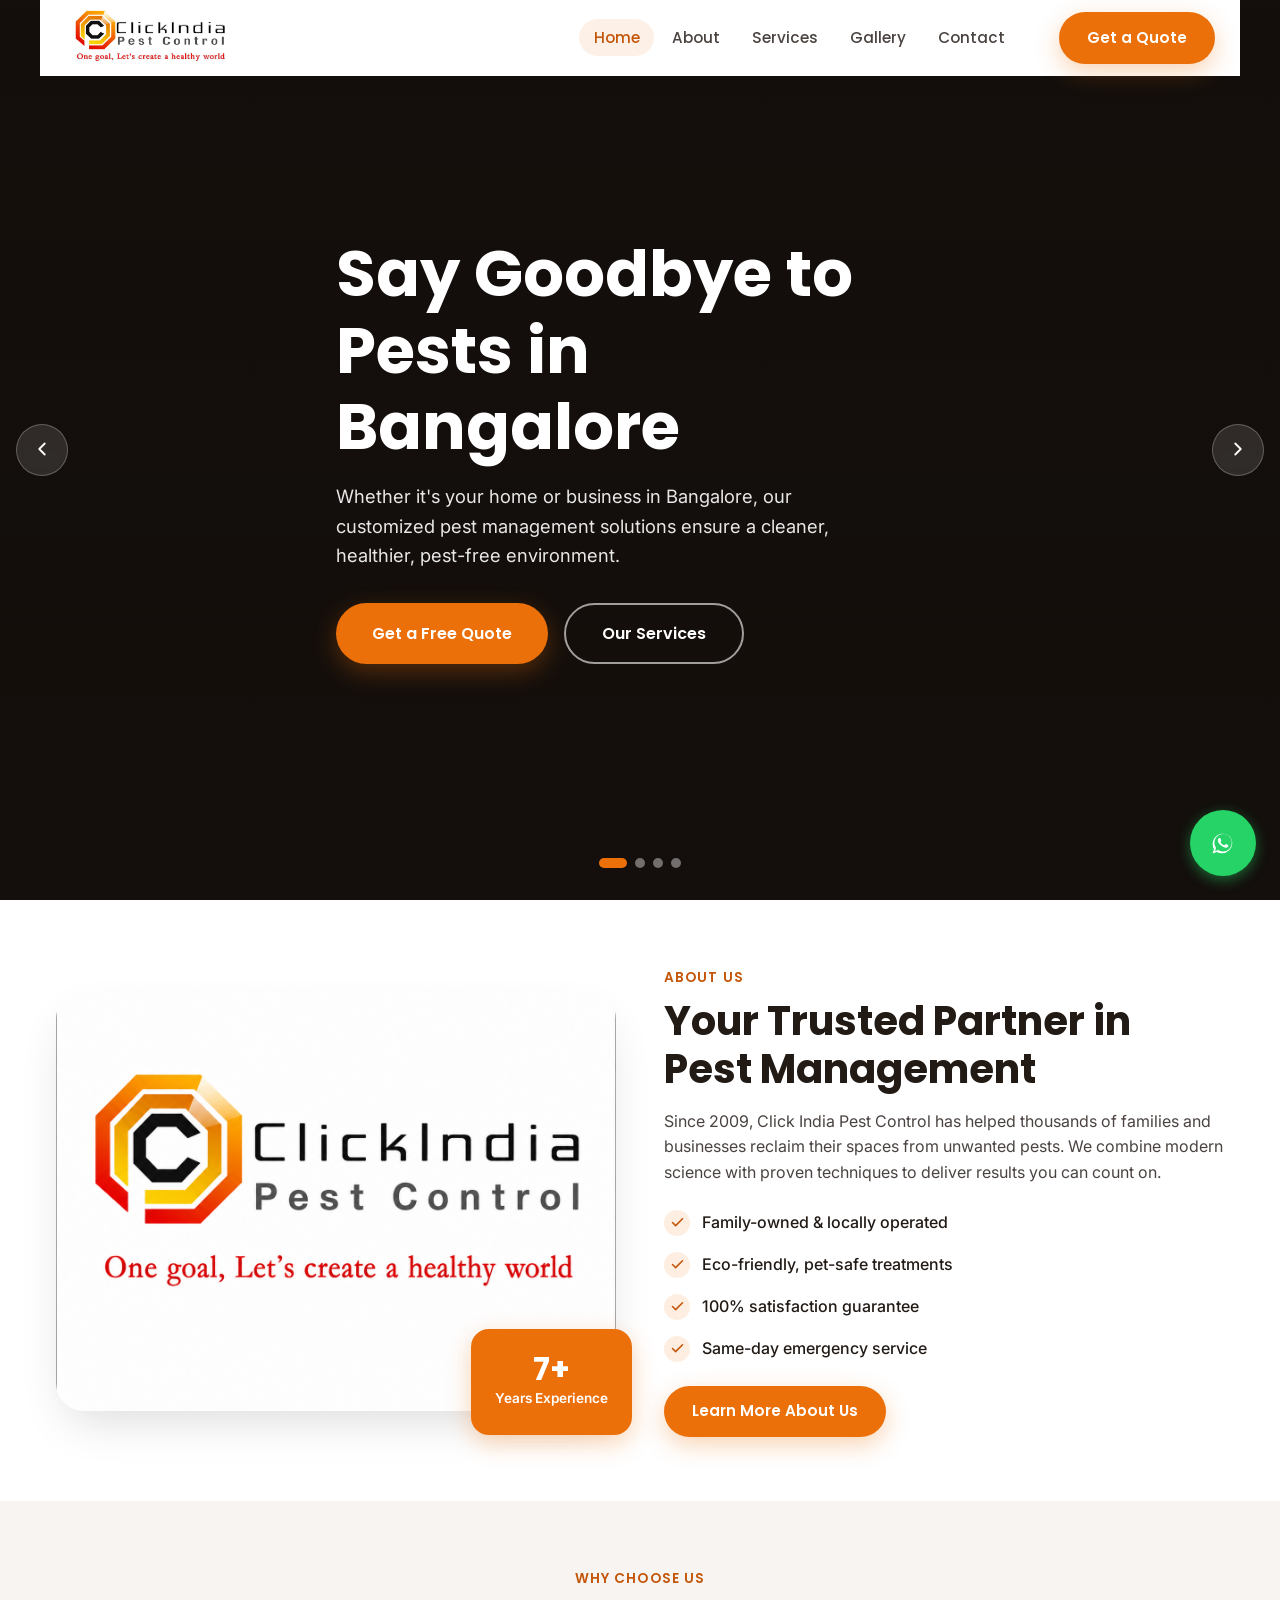
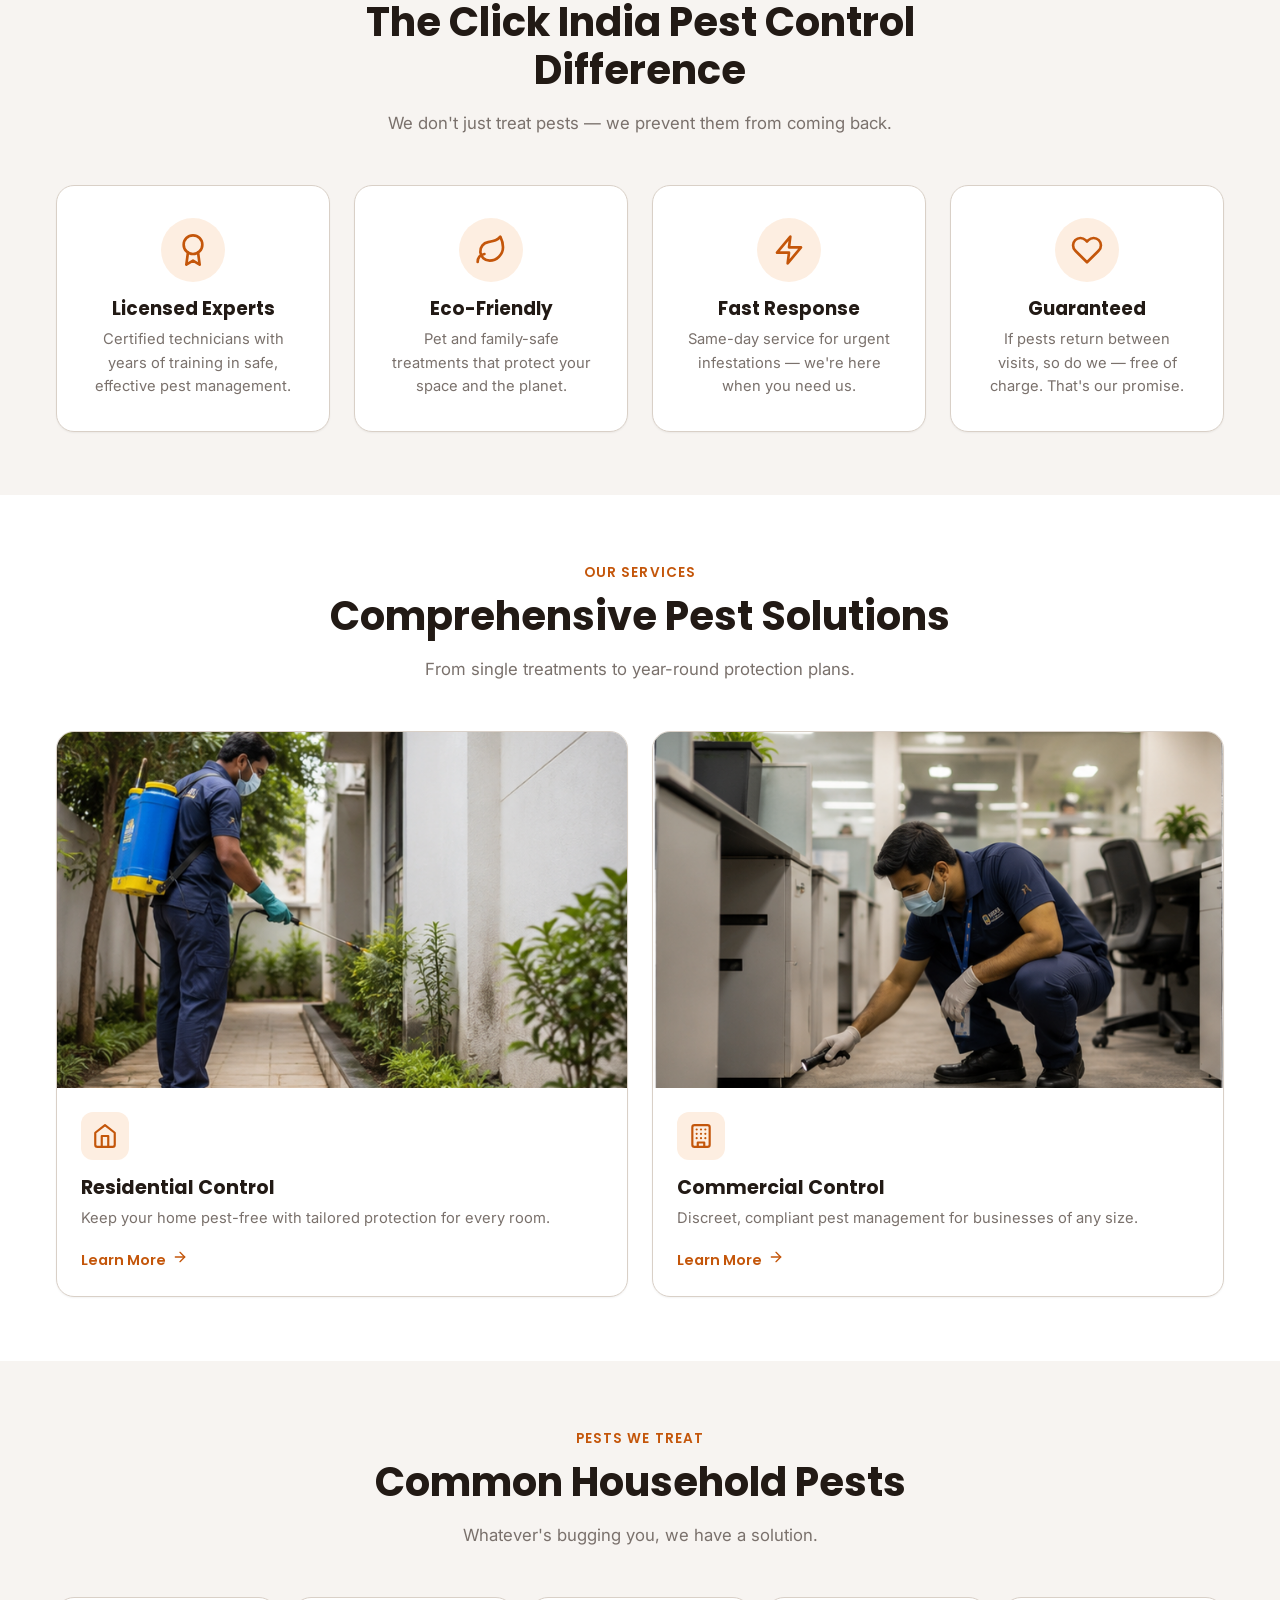
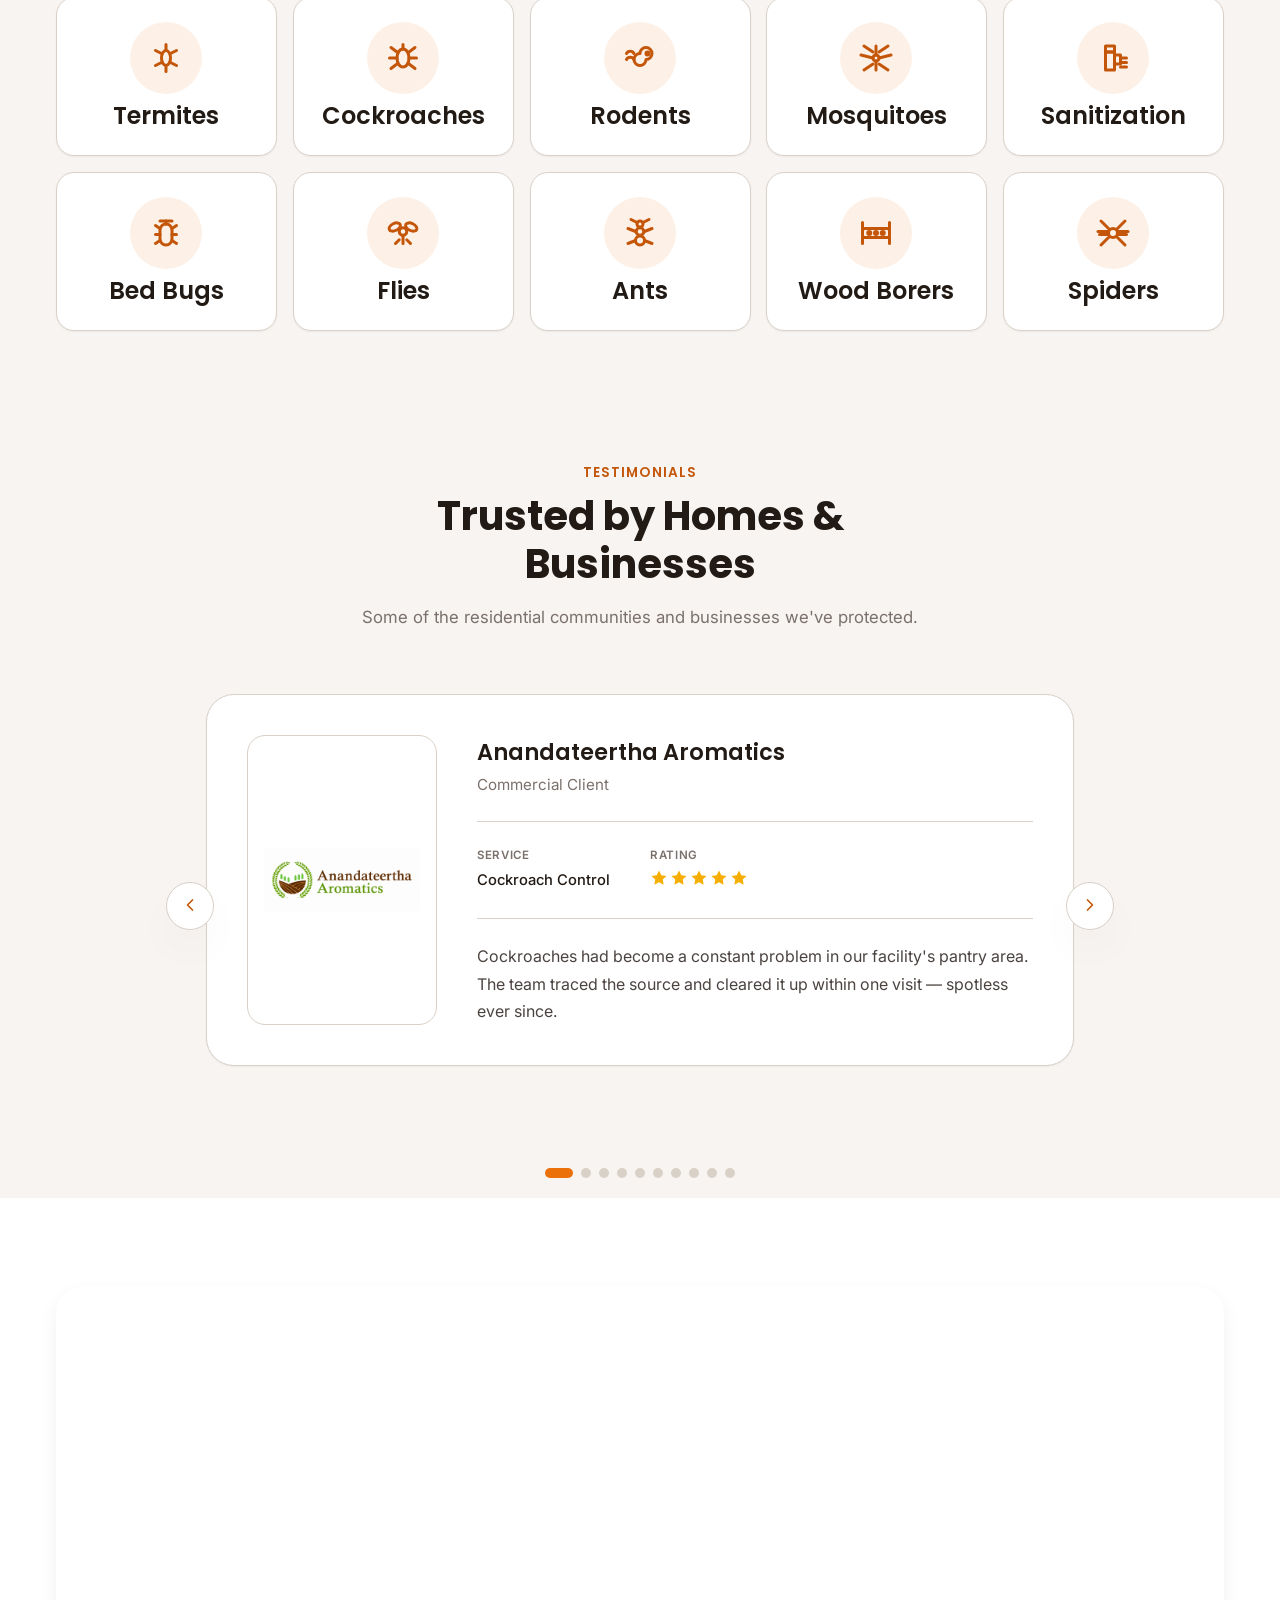
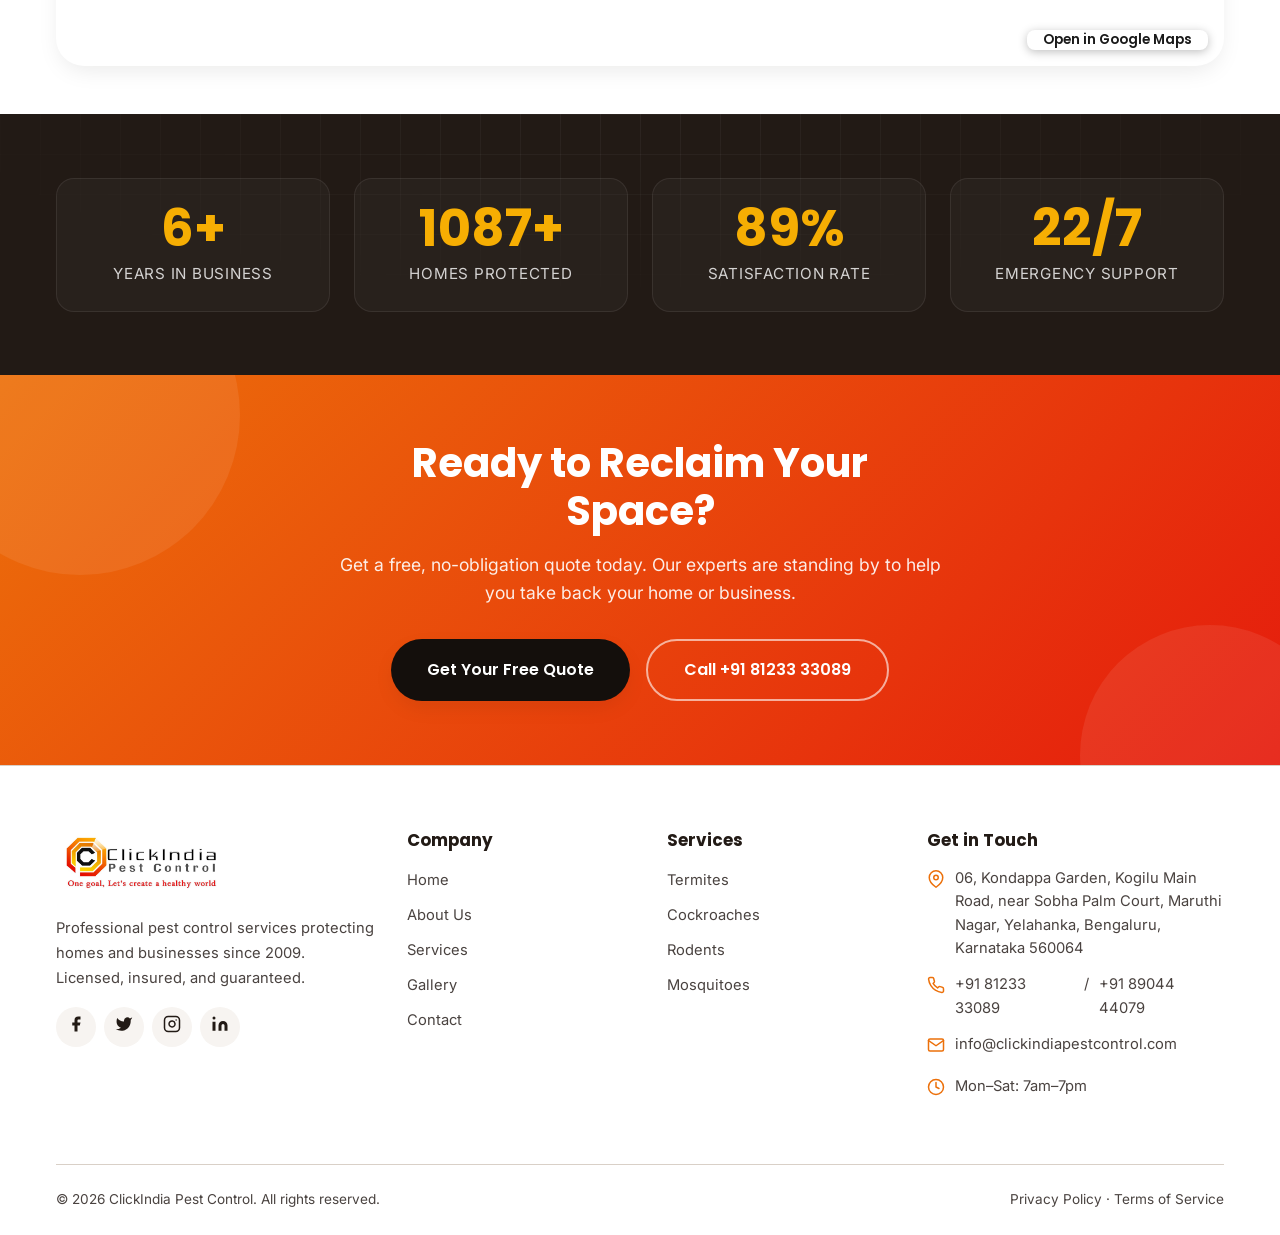
==== index.html @ e9b1ecdf "commited all files" ====
<!doctype html>
<html lang="en">
  <head>
    <meta charset="UTF-8" />
    <meta name="viewport" content="width=device-width, initial-scale=1.0" />
    <title>Pest Control in Bangalore | Click India Pest Control - Termite, Cockroach &amp; Rodent Control</title>
    <meta
      name="description"
      content="Looking for pest control near you in Bangalore? Click India Pest Control offers licensed, eco-friendly termite, cockroach, rodent &amp; mosquito control for homes and businesses. Free quote, same-day service."
    />
    <link rel="preconnect" href="https://fonts.googleapis.com" />
    <link rel="preconnect" href="https://fonts.gstatic.com" crossorigin />
    <link
      href="https://fonts.googleapis.com/css2?family=Poppins:wght@400;500;600;700&family=Inter:wght@400;500;600&display=swap"
      rel="stylesheet"
    />
    <link rel="stylesheet" href="./css/style.css" />
    <link rel="stylesheet" href="./css/responsive.css" />
    <link rel="icon" href="./favicon.ico" sizes="any" />
    <link
      rel="icon"
      type="image/png"
      sizes="512x512"
      href="./favicon.png"
    />
    <link
      rel="apple-touch-icon"
      href="./apple-touch-icon.png"
    />
    <meta name="keywords" content="pest control Bangalore, pest control near me, pest control Bengaluru, termite control Bangalore, cockroach control Bangalore, rodent control Bangalore, mosquito control Bangalore, bed bug treatment Bangalore, ant control Bangalore, residential pest control Bangalore, commercial pest control Bangalore, pest control Yelahanka, best pest control company Bangalore" />
    <meta name="robots" content="index, follow" />
    <meta name="author" content="Click India Pest Control" />
    <link rel="canonical" href="https://clickindiapestcontrol.com/" />

    <!-- Open Graph -->
    <meta property="og:type" content="website" />
    <meta property="og:site_name" content="Click India Pest Control" />
    <meta property="og:title" content="Pest Control in Bangalore | Click India Pest Control" />
    <meta property="og:description" content="Looking for pest control near you in Bangalore? Click India Pest Control offers licensed, eco-friendly termite, cockroach, rodent & mosquito control for homes and businesses. Free quote, same-day service." />
    <meta property="og:url" content="https://clickindiapestcontrol.com/" />
    <meta property="og:image" content="https://clickindiapestcontrol.com/media/images/website-images/residential-control.png" />
    <meta property="og:locale" content="en_IN" />

    <!-- Twitter Card -->
    <meta name="twitter:card" content="summary_large_image" />
    <meta name="twitter:title" content="Pest Control in Bangalore | Click India Pest Control" />
    <meta name="twitter:description" content="Looking for pest control near you in Bangalore? Click India Pest Control offers licensed, eco-friendly termite, cockroach, rodent & mosquito control for homes and businesses. Free quote, same-day service." />
    <meta name="twitter:image" content="https://clickindiapestcontrol.com/media/images/website-images/residential-control.png" />

    <!-- Structured Data -->
    <script type="application/ld+json">
{
  "@context": "https://schema.org",
  "@type": "LocalBusiness",
  "@id": "https://clickindiapestcontrol.com/#business",
  "name": "Click India Pest Control",
  "image": "https://clickindiapestcontrol.com/media/images/website-images/logo.png",
  "logo": "https://clickindiapestcontrol.com/media/images/website-images/logo.png",
  "url": "https://clickindiapestcontrol.com/",
  "telephone": "+91-81233-33089",
  "email": "info@clickindiapestcontrol.com",
  "address": {
    "@type": "PostalAddress",
    "streetAddress": "06, Kondappa Garden, Kogilu Main Road, near Sobha Palm Court, Kondappa Garden Layout, Maruthi Nagar",
    "addressLocality": "Yelahanka, Bengaluru",
    "addressRegion": "Karnataka",
    "postalCode": "560064",
    "addressCountry": "IN"
  },
  "geo": {
    "@type": "GeoCoordinates",
    "latitude": 13.103583,
    "longitude": 77.60725
  },
  "areaServed": {
    "@type": "City",
    "name": "Bengaluru"
  },
  "openingHoursSpecification": [
    {
      "@type": "OpeningHoursSpecification",
      "dayOfWeek": [
        "Monday",
        "Tuesday",
        "Wednesday",
        "Thursday",
        "Friday",
        "Saturday"
      ],
      "opens": "07:00",
      "closes": "19:00"
    }
  ],
  "priceRange": "$$",
  "hasOfferCatalog": {
    "@type": "OfferCatalog",
    "name": "Pest Control Services",
    "itemListElement": [
      {
        "@type": "Offer",
        "itemOffered": {
          "@type": "Service",
          "name": "Termite Control"
        }
      },
      {
        "@type": "Offer",
        "itemOffered": {
          "@type": "Service",
          "name": "Cockroach Control"
        }
      },
      {
        "@type": "Offer",
        "itemOffered": {
          "@type": "Service",
          "name": "Rodent Control"
        }
      },
      {
        "@type": "Offer",
        "itemOffered": {
          "@type": "Service",
          "name": "Mosquito Control"
        }
      },
      {
        "@type": "Offer",
        "itemOffered": {
          "@type": "Service",
          "name": "Sanitization Services"
        }
      },
      {
        "@type": "Offer",
        "itemOffered": {
          "@type": "Service",
          "name": "Bed Bug Treatment"
        }
      },
      {
        "@type": "Offer",
        "itemOffered": {
          "@type": "Service",
          "name": "Fly Control"
        }
      },
      {
        "@type": "Offer",
        "itemOffered": {
          "@type": "Service",
          "name": "Ant Control"
        }
      },
      {
        "@type": "Offer",
        "itemOffered": {
          "@type": "Service",
          "name": "Wood Borer Treatment"
        }
      },
      {
        "@type": "Offer",
        "itemOffered": {
          "@type": "Service",
          "name": "Spider Control"
        }
      }
    ]
  }
}
    </script>
    <script type="application/ld+json">
{
  "@context": "https://schema.org",
  "@type": "BreadcrumbList",
  "itemListElement": [
    {
      "@type": "ListItem",
      "position": 1,
      "name": "Home",
      "item": "https://clickindiapestcontrol.com/"
    }
  ]
}
    </script>
  </head>
  <body>
    <a class="skip-link" href="#main">Skip to content</a>

    <!-- ===== Header ===== -->
    <header class="header">
      <div class="container header__inner">
        <a
          class="brand"
          href="./index.html"
          aria-label="ClickIndia Pest Control Home"
        >
          <img
            src="./media/images/website-images/logo.png"
            alt="ClickIndia Pest Control Logo"
            class="brand__logo"
          />
        </a>

        <button
          class="nav-toggle"
          aria-label="Open menu"
          aria-expanded="false"
          aria-controls="nav"
        >
          <span class="nav-toggle__bar"></span>
          <span class="nav-toggle__bar"></span>
          <span class="nav-toggle__bar"></span>
        </button>

        <nav class="nav" id="nav" aria-label="Main">
          <ul class="nav__list">
            <li><a class="nav__link" href="./index.html">Home</a></li>
            <li><a class="nav__link" href="./about.html">About</a></li>
            <li><a class="nav__link" href="./services.html">Services</a></li>
            <li><a class="nav__link" href="./gallery.html">Gallery</a></li>
            <li><a class="nav__link" href="./contact.html">Contact</a></li>
          </ul>
          <a
            href="https://wa.me/918123333089?text=Hi%2C%20I%27d%20like%20to%20request%20a%20pest%20control%20quote."
            class="btn btn--primary nav__cta"
            target="_blank"
            rel="noopener noreferrer"
            >Get a Quote</a
          >
        </nav>
      </div>
    </header>

    <main id="main">
      <!-- ===== Hero slider ===== -->
      <section class="hero" aria-label="Welcome">
        <div class="hero__slides">
          <video
            class="hero__slide is-active"
            autoplay
            muted
            playsinline
            preload="auto"
          >
            <source src="./media/videos/Termites.mp4" type="video/mp4" />
          </video>
          <video class="hero__slide" muted playsinline preload="auto">
            <source src="./media/videos/cockroaches.mp4" type="video/mp4" />
          </video>
          <video class="hero__slide" muted playsinline preload="auto">
            <source src="./media/videos/rats.mp4" type="video/mp4" />
          </video>
          <video class="hero__slide" muted playsinline preload="auto">
            <source src="./media/videos/spiders.mp4" type="video/mp4" />
          </video>
        </div>
        <div class="hero__overlay"></div>
        <div class="container hero__content">
          <h1 class="hero__title">Say Goodbye to Pests in Bangalore</h1>
          <p class="hero__text">
            Whether it's your home or business in Bangalore, our customized
            pest management solutions ensure a cleaner, healthier, pest-free
            environment.
          </p>
          <div class="hero__actions">
            <a
              href="https://wa.me/918123333089?text=Hi%2C%20I%27d%20like%20to%20request%20a%20pest%20control%20quote."
              class="btn btn--primary btn--lg"
              target="_blank"
              rel="noopener noreferrer"
              >Get a Free Quote</a
            >
            <a href="./services.html" class="btn btn--outline btn--lg"
              >Our Services</a
            >
          </div>
        </div>
        <button
          class="slider__arrow slider__arrow--prev"
          aria-label="Previous slide"
        >
          <span data-icon="chevronLeft"></span>
        </button>
        <button
          class="slider__arrow slider__arrow--next"
          aria-label="Next slide"
        >
          <span data-icon="chevronRight"></span>
        </button>
        <div class="slider__dots">
          <button
            class="slider__dot is-active"
            aria-label="Go to slide 1"
          ></button>
          <button class="slider__dot" aria-label="Go to slide 2"></button>
          <button class="slider__dot" aria-label="Go to slide 3"></button>
          <button class="slider__dot" aria-label="Go to slide 4"></button>
        </div>
      </section>

      <!-- ===== About preview ===== -->
      <section class="section">
        <div class="container about-preview">
          <div class="about-preview__media reveal reveal--left">
            <img
              class="about-preview__img"
              src="./media/images/website-images/about-us-section-logo.png"
              alt="Pest control technician inspecting a home"
              loading="lazy"
            />
            <div class="about-preview__badge">
              <strong>7+</strong>
              <span>Years Experience</span>
            </div>
          </div>
          <div class="about-preview__content reveal reveal--right">
            <span class="section__eyebrow">About Us</span>
            <h2 class="section__title">
              Your Trusted Partner in Pest Management
            </h2>
            <p>
              Since 2009, Click India Pest Control has helped thousands of
              families and businesses reclaim their spaces from unwanted pests.
              We combine modern science with proven techniques to deliver
              results you can count on.
            </p>
            <ul class="about-preview__list">
              <li>
                <span data-icon="check"></span> Family-owned &amp; locally
                operated
              </li>
              <li>
                <span data-icon="check"></span> Eco-friendly, pet-safe
                treatments
              </li>
              <li>
                <span data-icon="check"></span> 100% satisfaction guarantee
              </li>
              <li>
                <span data-icon="check"></span> Same-day emergency service
              </li>
            </ul>
            <a href="./about.html" class="btn btn--primary"
              >Learn More About Us</a
            >
          </div>
        </div>
      </section>

      <!-- ===== Why choose us ===== -->
      <section class="section why">
        <div class="container">
          <div class="section__head reveal reveal--up">
            <span class="section__eyebrow">Why Choose Us</span>
            <h2 class="section__title">
              The Click India Pest Control Difference
            </h2>
            <p class="section__subtitle">
              We don't just treat pests — we prevent them from coming back.
            </p>
          </div>
          <div class="why__grid" data-stagger>
            <div class="feature-card reveal reveal--up">
              <div class="feature-card__icon" data-icon="award"></div>
              <h3 class="feature-card__title">Licensed Experts</h3>
              <p class="feature-card__text">
                Certified technicians with years of training in safe, effective
                pest management.
              </p>
            </div>
            <div class="feature-card reveal reveal--up">
              <div class="feature-card__icon" data-icon="leaf"></div>
              <h3 class="feature-card__title">Eco-Friendly</h3>
              <p class="feature-card__text">
                Pet and family-safe treatments that protect your space and the
                planet.
              </p>
            </div>
            <div class="feature-card reveal reveal--up">
              <div class="feature-card__icon" data-icon="zap"></div>
              <h3 class="feature-card__title">Fast Response</h3>
              <p class="feature-card__text">
                Same-day service for urgent infestations — we're here when you
                need us.
              </p>
            </div>
            <div class="feature-card reveal reveal--up">
              <div class="feature-card__icon" data-icon="heart"></div>
              <h3 class="feature-card__title">Guaranteed</h3>
              <p class="feature-card__text">
                If pests return between visits, so do we — free of charge.
                That's our promise.
              </p>
            </div>
          </div>
        </div>
      </section>

      <!-- ===== Services overview ===== -->
      <section class="section">
        <div class="container">
          <div class="section__head reveal reveal--up">
            <span class="section__eyebrow">Our Services</span>
            <h2 class="section__title">Comprehensive Pest Solutions</h2>
            <p class="section__subtitle">
              From single treatments to year-round protection plans.
            </p>
          </div>
          <div class="services-grid" data-stagger>
            <article class="service-card reveal reveal--up">
              <a href="./services.html">
                <img
                  class="service-card__img"
                  src="./media/images/website-images/residential-control.png"
                  alt="Residential Pest Control"
                  loading="lazy"
                />
              </a>
              <div class="service-card__body">
                <div class="service-card__icon" data-icon="home"></div>
                <h3 class="service-card__title">Residential Control</h3>
                <p class="service-card__text">
                  Keep your home pest-free with tailored protection for every
                  room.
                </p>
                <a class="service-card__link" href="./services.html"
                  >Learn More <span data-icon="arrowRight"></span
                ></a>
              </div>
            </article>
            <article class="service-card reveal reveal--up">
              <a href="./services.html">
                <img
                  class="service-card__img"
                  src="./media/images/website-images/commercial-control.png"
                  alt="Commercial Pest Control"
                  loading="lazy"
                />
              </a>
              <div class="service-card__body">
                <div class="service-card__icon" data-icon="building"></div>
                <h3 class="service-card__title">Commercial Control</h3>
                <p class="service-card__text">
                  Discreet, compliant pest management for businesses of any
                  size.
                </p>
                <a class="service-card__link" href="./services.html"
                  >Learn More <span data-icon="arrowRight"></span
                ></a>
              </div>
            </article>
          </div>
        </div>
      </section>

      <!-- ===== Pest categories ===== -->
      <section class="section pests">
        <div class="container">
          <div class="section__head reveal reveal--up">
            <span class="section__eyebrow">Pests We Treat</span>
            <h2 class="section__title">Common Household Pests</h2>
            <p class="section__subtitle">
              Whatever's bugging you, we have a solution.
            </p>
          </div>
          <div class="pest-grid" data-stagger>
            <a
              href="./services.html#termites"
              class="pest-card reveal reveal--zoom"
            >
              <div class="pest-card__icon" data-icon="termite"></div>
              <h3 class="pest-card__name">Termites</h3>
            </a>
            <a
              href="./services.html#cockroaches"
              class="pest-card reveal reveal--zoom"
            >
              <div class="pest-card__icon" data-icon="cockroach"></div>
              <h3 class="pest-card__name">Cockroaches</h3>
            </a>
            <a
              href="./services.html#rodents"
              class="pest-card reveal reveal--zoom"
            >
              <div class="pest-card__icon" data-icon="rat"></div>
              <h3 class="pest-card__name">Rodents</h3>
            </a>
            <a
              href="./services.html#mosquitoes"
              class="pest-card reveal reveal--zoom"
            >
              <div class="pest-card__icon" data-icon="mosquito"></div>
              <h3 class="pest-card__name">Mosquitoes</h3>
            </a>
            <a
              href="./services.html#sanitization"
              class="pest-card reveal reveal--zoom"
            >
              <div class="pest-card__icon" data-icon="spray"></div>
              <h3 class="pest-card__name">Sanitization</h3>
            </a>
            <a
              href="./services.html#bed-bugs"
              class="pest-card reveal reveal--zoom"
            >
              <div class="pest-card__icon" data-icon="bug"></div>
              <h3 class="pest-card__name">Bed Bugs</h3>
            </a>
            <a
              href="./services.html#flies"
              class="pest-card reveal reveal--zoom"
            >
              <div class="pest-card__icon" data-icon="fly"></div>
              <h3 class="pest-card__name">Flies</h3>
            </a>
            <a
              href="./services.html#ants"
              class="pest-card reveal reveal--zoom"
            >
              <div class="pest-card__icon" data-icon="ant"></div>
              <h3 class="pest-card__name">Ants</h3>
            </a>
            <a
              href="./services.html#wood-borers"
              class="pest-card reveal reveal--zoom"
            >
              <div class="pest-card__icon" data-icon="woodBorer"></div>
              <h3 class="pest-card__name">Wood Borers</h3>
            </a>
            <a
              href="./services.html#spiders"
              class="pest-card reveal reveal--zoom"
            >
              <div class="pest-card__icon" data-icon="spider"></div>
              <h3 class="pest-card__name">Spiders</h3>
            </a>
          </div>
        </div>
      </section>

      <!-- ===== Testimonials slider ===== -->
      <section class="section testimonials">
        <div class="container">
          <div class="section__head reveal reveal--up">
            <span class="section__eyebrow">Testimonials</span>
            <h2 class="section__title">Trusted by Homes &amp; Businesses</h2>
            <p class="section__subtitle">
              Some of the residential communities and businesses we've
              protected.
            </p>
          </div>

          <div class="testimonial-wrap">
            <div class="testimonial-slider">
              <div class="testimonial-track">
                <div class="testimonial-slides">
                  <div class="testimonial-slide">
                    <div class="testimonial-card testimonial-card--logo">
                      <div class="testimonial-card__photo">
                        <img
                          src="./media/images/testimonials-images/anandateertha-aromatics.jpg"
                          alt="Anandateertha Aromatics"
                          loading="lazy"
                        />
                      </div>
                      <div class="testimonial-card__body">
                        <div class="testimonial-card__name">
                          Anandateertha Aromatics
                        </div>
                        <div class="testimonial-card__role">
                          Commercial Client
                        </div>
                        <hr class="testimonial-card__divider" />
                        <div class="testimonial-card__meta">
                          <div class="testimonial-card__meta-item">
                            <span class="testimonial-card__meta-label"
                              >Service</span
                            >
                            <span class="testimonial-card__meta-value"
                              >Cockroach Control</span
                            >
                          </div>
                          <div class="testimonial-card__meta-item">
                            <span class="testimonial-card__meta-label"
                              >Rating</span
                            >
                            <span class="testimonial-card__meta-value">
                              <span
                                class="testimonial-rating"
                                aria-label="5 out of 5 stars"
                              >
                                <span data-icon="star"></span
                                ><span data-icon="star"></span
                                ><span data-icon="star"></span
                                ><span data-icon="star"></span
                                ><span data-icon="star"></span>
                              </span>
                            </span>
                          </div>
                        </div>
                        <hr class="testimonial-card__divider" />
                        <p class="testimonial-card__quote">
                          Cockroaches had become a constant problem in our
                          facility's pantry area. The team traced the source and
                          cleared it up within one visit — spotless ever since.
                        </p>
                      </div>
                    </div>
                  </div>

                  <div class="testimonial-slide">
                    <div class="testimonial-card testimonial-card--logo">
                      <div class="testimonial-card__photo">
                        <img
                          src="./media/images/testimonials-images/antaliea-homes.jpg"
                          alt="Antaliea Homes"
                          loading="lazy"
                        />
                      </div>
                      <div class="testimonial-card__body">
                        <div class="testimonial-card__name">Antaliea Homes</div>
                        <div class="testimonial-card__role">
                          Residential Community
                        </div>
                        <hr class="testimonial-card__divider" />
                        <div class="testimonial-card__meta">
                          <div class="testimonial-card__meta-item">
                            <span class="testimonial-card__meta-label"
                              >Service</span
                            >
                            <span class="testimonial-card__meta-value"
                              >Termite Control</span
                            >
                          </div>
                          <div class="testimonial-card__meta-item">
                            <span class="testimonial-card__meta-label"
                              >Rating</span
                            >
                            <span class="testimonial-card__meta-value">
                              <span
                                class="testimonial-rating"
                                aria-label="5 out of 5 stars"
                              >
                                <span data-icon="star"></span
                                ><span data-icon="star"></span
                                ><span data-icon="star"></span
                                ><span data-icon="star"></span
                                ><span data-icon="star"></span>
                              </span>
                            </span>
                          </div>
                        </div>
                        <hr class="testimonial-card__divider" />
                        <p class="testimonial-card__quote">
                          We had termite activity showing up near the basement
                          woodwork. Their treatment plan handled it thoroughly,
                          and inspections since have stayed clean.
                        </p>
                      </div>
                    </div>
                  </div>

                  <div class="testimonial-slide">
                    <div class="testimonial-card testimonial-card--logo">
                      <div class="testimonial-card__photo">
                        <img
                          src="./media/images/testimonials-images/blue-ocean.jpg"
                          alt="Blue Ocean"
                          loading="lazy"
                        />
                      </div>
                      <div class="testimonial-card__body">
                        <div class="testimonial-card__name">Blue Ocean</div>
                        <div class="testimonial-card__role">
                          Commercial Client
                        </div>
                        <hr class="testimonial-card__divider" />
                        <div class="testimonial-card__meta">
                          <div class="testimonial-card__meta-item">
                            <span class="testimonial-card__meta-label"
                              >Service</span
                            >
                            <span class="testimonial-card__meta-value"
                              >Mosquito Control</span
                            >
                          </div>
                          <div class="testimonial-card__meta-item">
                            <span class="testimonial-card__meta-label"
                              >Rating</span
                            >
                            <span class="testimonial-card__meta-value">
                              <span
                                class="testimonial-rating"
                                aria-label="4 out of 5 stars"
                              >
                                <span data-icon="star"></span
                                ><span data-icon="star"></span
                                ><span data-icon="star"></span
                                ><span data-icon="star"></span>
                              </span>
                            </span>
                          </div>
                        </div>
                        <hr class="testimonial-card__divider" />
                        <p class="testimonial-card__quote">
                          Mosquito fogging around the premises made evening
                          hours far more comfortable for staff and visitors.
                          Scheduling was a little tight but the results were
                          worth it.
                        </p>
                      </div>
                    </div>
                  </div>

                  <div class="testimonial-slide">
                    <div class="testimonial-card testimonial-card--logo">
                      <div class="testimonial-card__photo">
                        <img
                          src="./media/images/testimonials-images/century-building-dreams.jpg"
                          alt="Century Building Dreams"
                          loading="lazy"
                        />
                      </div>
                      <div class="testimonial-card__body">
                        <div class="testimonial-card__name">
                          Century Building Dreams
                        </div>
                        <div class="testimonial-card__role">
                          Residential Community
                        </div>
                        <hr class="testimonial-card__divider" />
                        <div class="testimonial-card__meta">
                          <div class="testimonial-card__meta-item">
                            <span class="testimonial-card__meta-label"
                              >Service</span
                            >
                            <span class="testimonial-card__meta-value"
                              >Rodent Control</span
                            >
                          </div>
                          <div class="testimonial-card__meta-item">
                            <span class="testimonial-card__meta-label"
                              >Rating</span
                            >
                            <span class="testimonial-card__meta-value">
                              <span
                                class="testimonial-rating"
                                aria-label="5 out of 5 stars"
                              >
                                <span data-icon="star"></span
                                ><span data-icon="star"></span
                                ><span data-icon="star"></span
                                ><span data-icon="star"></span
                                ><span data-icon="star"></span>
                              </span>
                            </span>
                          </div>
                        </div>
                        <hr class="testimonial-card__divider" />
                        <p class="testimonial-card__quote">
                          Rodent activity in the parking and utility areas was
                          resolved with a clear action plan and follow-up
                          visits. Residents haven't reported an issue since.
                        </p>
                      </div>
                    </div>
                  </div>

                  <div class="testimonial-slide">
                    <div class="testimonial-card testimonial-card--logo">
                      <div class="testimonial-card__photo">
                        <img
                          src="./media/images/testimonials-images/century-linea.jpg"
                          alt="Century Linea"
                          loading="lazy"
                        />
                      </div>
                      <div class="testimonial-card__body">
                        <div class="testimonial-card__name">Century Linea</div>
                        <div class="testimonial-card__role">
                          Residential Community
                        </div>
                        <hr class="testimonial-card__divider" />
                        <div class="testimonial-card__meta">
                          <div class="testimonial-card__meta-item">
                            <span class="testimonial-card__meta-label"
                              >Service</span
                            >
                            <span class="testimonial-card__meta-value"
                              >Bed Bug Treatment</span
                            >
                          </div>
                          <div class="testimonial-card__meta-item">
                            <span class="testimonial-card__meta-label"
                              >Rating</span
                            >
                            <span class="testimonial-card__meta-value">
                              <span
                                class="testimonial-rating"
                                aria-label="5 out of 5 stars"
                              >
                                <span data-icon="star"></span
                                ><span data-icon="star"></span
                                ><span data-icon="star"></span
                                ><span data-icon="star"></span
                                ><span data-icon="star"></span>
                              </span>
                            </span>
                          </div>
                        </div>
                        <hr class="testimonial-card__divider" />
                        <p class="testimonial-card__quote">
                          A bed bug scare in one of the units was treated
                          quickly across the whole block, with a follow-up check
                          two weeks later to confirm it was gone for good.
                        </p>
                      </div>
                    </div>
                  </div>

                  <div class="testimonial-slide">
                    <div class="testimonial-card testimonial-card--logo">
                      <div class="testimonial-card__photo">
                        <img
                          src="./media/images/testimonials-images/charted-jardin.jpg"
                          alt="Charted Jardin"
                          loading="lazy"
                        />
                      </div>
                      <div class="testimonial-card__body">
                        <div class="testimonial-card__name">Charted Jardin</div>
                        <div class="testimonial-card__role">
                          Residential Community
                        </div>
                        <hr class="testimonial-card__divider" />
                        <div class="testimonial-card__meta">
                          <div class="testimonial-card__meta-item">
                            <span class="testimonial-card__meta-label"
                              >Service</span
                            >
                            <span class="testimonial-card__meta-value"
                              >Ant Control</span
                            >
                          </div>
                          <div class="testimonial-card__meta-item">
                            <span class="testimonial-card__meta-label"
                              >Rating</span
                            >
                            <span class="testimonial-card__meta-value">
                              <span
                                class="testimonial-rating"
                                aria-label="4 out of 5 stars"
                              >
                                <span data-icon="star"></span
                                ><span data-icon="star"></span
                                ><span data-icon="star"></span
                                ><span data-icon="star"></span>
                              </span>
                            </span>
                          </div>
                        </div>
                        <hr class="testimonial-card__divider" />
                        <p class="testimonial-card__quote">
                          Recurring ant trails near the clubhouse kitchen were
                          traced back to a nest outside and dealt with properly
                          instead of just a surface spray.
                        </p>
                      </div>
                    </div>
                  </div>

                  <div class="testimonial-slide">
                    <div class="testimonial-card testimonial-card--logo">
                      <div class="testimonial-card__photo">
                        <img
                          src="./media/images/testimonials-images/eurekha.jpg"
                          alt="Eurekha"
                          loading="lazy"
                        />
                      </div>
                      <div class="testimonial-card__body">
                        <div class="testimonial-card__name">Eurekha</div>
                        <div class="testimonial-card__role">
                          Commercial Client
                        </div>
                        <hr class="testimonial-card__divider" />
                        <div class="testimonial-card__meta">
                          <div class="testimonial-card__meta-item">
                            <span class="testimonial-card__meta-label"
                              >Service</span
                            >
                            <span class="testimonial-card__meta-value"
                              >Fly Control</span
                            >
                          </div>
                          <div class="testimonial-card__meta-item">
                            <span class="testimonial-card__meta-label"
                              >Rating</span
                            >
                            <span class="testimonial-card__meta-value">
                              <span
                                class="testimonial-rating"
                                aria-label="5 out of 5 stars"
                              >
                                <span data-icon="star"></span
                                ><span data-icon="star"></span
                                ><span data-icon="star"></span
                                ><span data-icon="star"></span
                                ><span data-icon="star"></span>
                              </span>
                            </span>
                          </div>
                        </div>
                        <hr class="testimonial-card__divider" />
                        <p class="testimonial-card__quote">
                          Fly activity near the loading dock was affecting the
                          work floor. A combination of traps and source
                          treatment brought it under control within days.
                        </p>
                      </div>
                    </div>
                  </div>

                  <div class="testimonial-slide">
                    <div class="testimonial-card testimonial-card--logo">
                      <div class="testimonial-card__photo">
                        <img
                          src="./media/images/testimonials-images/navanaami-lavender.jpg"
                          alt="Navanaami Lavender"
                          loading="lazy"
                        />
                      </div>
                      <div class="testimonial-card__body">
                        <div class="testimonial-card__name">
                          Navanaami Lavender
                        </div>
                        <div class="testimonial-card__role">
                          Residential Community
                        </div>
                        <hr class="testimonial-card__divider" />
                        <div class="testimonial-card__meta">
                          <div class="testimonial-card__meta-item">
                            <span class="testimonial-card__meta-label"
                              >Service</span
                            >
                            <span class="testimonial-card__meta-value"
                              >Sanitization</span
                            >
                          </div>
                          <div class="testimonial-card__meta-item">
                            <span class="testimonial-card__meta-label"
                              >Rating</span
                            >
                            <span class="testimonial-card__meta-value">
                              <span
                                class="testimonial-rating"
                                aria-label="5 out of 5 stars"
                              >
                                <span data-icon="star"></span
                                ><span data-icon="star"></span
                                ><span data-icon="star"></span
                                ><span data-icon="star"></span
                                ><span data-icon="star"></span>
                              </span>
                            </span>
                          </div>
                        </div>
                        <hr class="testimonial-card__divider" />
                        <p class="testimonial-card__quote">
                          Full-premises sanitization ahead of the festive season
                          was scheduled around residents' timings and left
                          common areas noticeably fresher.
                        </p>
                      </div>
                    </div>
                  </div>

                  <div class="testimonial-slide">
                    <div class="testimonial-card testimonial-card--logo">
                      <div class="testimonial-card__photo">
                        <img
                          src="./media/images/testimonials-images/prakruti-akshara.jpg"
                          alt="Prakruti Akshara"
                          loading="lazy"
                        />
                      </div>
                      <div class="testimonial-card__body">
                        <div class="testimonial-card__name">
                          Prakruti Akshara
                        </div>
                        <div class="testimonial-card__role">
                          Residential Community
                        </div>
                        <hr class="testimonial-card__divider" />
                        <div class="testimonial-card__meta">
                          <div class="testimonial-card__meta-item">
                            <span class="testimonial-card__meta-label"
                              >Service</span
                            >
                            <span class="testimonial-card__meta-value"
                              >Wood Borer Treatment</span
                            >
                          </div>
                          <div class="testimonial-card__meta-item">
                            <span class="testimonial-card__meta-label"
                              >Rating</span
                            >
                            <span class="testimonial-card__meta-value">
                              <span
                                class="testimonial-rating"
                                aria-label="4 out of 5 stars"
                              >
                                <span data-icon="star"></span
                                ><span data-icon="star"></span
                                ><span data-icon="star"></span
                                ><span data-icon="star"></span>
                              </span>
                            </span>
                          </div>
                        </div>
                        <hr class="testimonial-card__divider" />
                        <p class="testimonial-card__quote">
                          Wood borer damage on the wooden fittings in a few
                          units was treated and sealed properly, with clear
                          guidance on preventing it from spreading further.
                        </p>
                      </div>
                    </div>
                  </div>

                  <div class="testimonial-slide">
                    <div class="testimonial-card testimonial-card--logo">
                      <div class="testimonial-card__photo">
                        <img
                          src="./media/images/testimonials-images/raidanc-jarden.jpg"
                          alt="Raidanc Jarden"
                          loading="lazy"
                        />
                      </div>
                      <div class="testimonial-card__body">
                        <div class="testimonial-card__name">Raidanc Jarden</div>
                        <div class="testimonial-card__role">
                          Residential Community
                        </div>
                        <hr class="testimonial-card__divider" />
                        <div class="testimonial-card__meta">
                          <div class="testimonial-card__meta-item">
                            <span class="testimonial-card__meta-label"
                              >Service</span
                            >
                            <span class="testimonial-card__meta-value"
                              >Spider Control</span
                            >
                          </div>
                          <div class="testimonial-card__meta-item">
                            <span class="testimonial-card__meta-label"
                              >Rating</span
                            >
                            <span class="testimonial-card__meta-value">
                              <span
                                class="testimonial-rating"
                                aria-label="5 out of 5 stars"
                              >
                                <span data-icon="star"></span
                                ><span data-icon="star"></span
                                ><span data-icon="star"></span
                                ><span data-icon="star"></span
                                ><span data-icon="star"></span>
                              </span>
                            </span>
                          </div>
                        </div>
                        <hr class="testimonial-card__divider" />
                        <p class="testimonial-card__quote">
                          Spider webs building up around stairwells and
                          corridors were cleared out, with a follow-up treatment
                          keeping the common areas clean since.
                        </p>
                      </div>
                    </div>
                  </div>
                </div>
              </div>
            </div>

            <button
              class="slider__arrow slider__arrow--prev"
              aria-label="Previous testimonial"
            >
              <span data-icon="chevronLeft"></span>
            </button>
            <button
              class="slider__arrow slider__arrow--next"
              aria-label="Next testimonial"
            >
              <span data-icon="chevronRight"></span>
            </button>

            <div class="testimonial-dots">
              <button
                class="slider__dot is-active"
                aria-label="Go to testimonial 1"
              ></button>
              <button
                class="slider__dot"
                aria-label="Go to testimonial 2"
              ></button>
              <button
                class="slider__dot"
                aria-label="Go to testimonial 3"
              ></button>
              <button
                class="slider__dot"
                aria-label="Go to testimonial 4"
              ></button>
              <button
                class="slider__dot"
                aria-label="Go to testimonial 5"
              ></button>
              <button
                class="slider__dot"
                aria-label="Go to testimonial 6"
              ></button>
              <button
                class="slider__dot"
                aria-label="Go to testimonial 7"
              ></button>
              <button
                class="slider__dot"
                aria-label="Go to testimonial 8"
              ></button>
              <button
                class="slider__dot"
                aria-label="Go to testimonial 9"
              ></button>
              <button
                class="slider__dot"
                aria-label="Go to testimonial 10"
              ></button>
            </div>
          </div>
        </div>
      </section>

      <!-- ===== Map ===== -->
      <section class="section--tight">
        <div class="container">
          <div class="map-embed reveal reveal--up" style="position: relative">
            <iframe
              title="Click India Pest Control office location map"
              src="https://www.google.com/maps?q=13.103583,77.607250&output=embed"
              loading="lazy"
              referrerpolicy="no-referrer-when-downgrade"
              style="width: 100%; height: 380px; border: 0; display: block"
            ></iframe>
            <a
              href="https://www.google.com/maps?q=13.103583,77.607250"
              target="_blank"
              rel="noopener noreferrer"
              style="
                position: absolute;
                bottom: 16px;
                right: 16px;
                background: #fff;
                color: #1a1a1a;
                font-family: var(--font-head, sans-serif);
                font-weight: 600;
                font-size: 0.85rem;
                padding: 10px 16px;
                border-radius: 8px;
                box-shadow: 0 2px 10px rgba(0, 0, 0, 0.25);
                text-decoration: none;
              "
            >
              Open in Google Maps
            </a>
          </div>
        </div>
      </section>
      <!-- ===== Stats ===== -->
      <section class="section stats">
        <div class="container">
          <div class="stats__grid" data-stagger>
            <div class="stat reveal reveal--up">
              <div class="stat__num">
                <span data-target="7" data-suffix="+">0</span>
              </div>
              <div class="stat__label">Years in Business</div>
            </div>
            <div class="stat reveal reveal--up">
              <div class="stat__num">
                <span data-target="1200" data-suffix="+">0</span>
              </div>
              <div class="stat__label">Homes Protected</div>
            </div>
            <div class="stat reveal reveal--up">
              <div class="stat__num">
                <span data-target="98" data-suffix="%">0</span>
              </div>
              <div class="stat__label">Satisfaction Rate</div>
            </div>
            <div class="stat reveal reveal--up">
              <div class="stat__num">
                <span data-target="24" data-suffix="/7">0</span>
              </div>
              <div class="stat__label">Emergency Support</div>
            </div>
          </div>
        </div>
      </section>

      <!-- ===== CTA ===== -->
      <section class="section cta">
        <div class="container cta__inner reveal reveal--zoom">
          <h2 class="cta__title">Ready to Reclaim Your Space?</h2>
          <p class="cta__text">
            Get a free, no-obligation quote today. Our experts are standing by
            to help you take back your home or business.
          </p>
          <div class="cta__actions">
            <a
              href="https://wa.me/918123333089?text=Hi%2C%20I%27d%20like%20to%20request%20a%20pest%20control%20quote."
              class="btn btn--primary btn--lg"
              target="_blank"
              rel="noopener noreferrer"
              >Get Your Free Quote</a
            >
            <a href="tel:+918123333089" class="btn btn--outline btn--lg"
              >Call +91 81233 33089</a
            >
          </div>
        </div>
      </section>
    </main>

    <!-- ===== Footer ===== -->
    <footer class="footer">
      <div class="container">
        <div class="footer__grid">
          <div class="footer__brand">
            <!-- <a class="brand" href="./index.html" aria-label="Click India Pest Control home">
              <span class="brand__mark" data-icon="shield"></span>
              <span
                ><span class="brand__name">Shield<span>Guard</span></span
                ><span class="brand__tag">Pest Control</span></span
              >
            </a> -->
            <a
              class="brand"
              href="./index.html"
              aria-label="ClickIndia Pest Control Home"
            >
              <img
                src="./media/images/website-images/logo.png"
                alt="ClickIndia Pest Control Logo"
                class="brand__logo"
              />
            </a>
            <p class="footer__about">
              Professional pest control services protecting homes and businesses
              since 2009. Licensed, insured, and guaranteed.
            </p>
            <div class="footer__social">
              <a
                href="https://facebook.com"
                target="_blank"
                rel="noopener noreferrer"
                aria-label="Facebook"
                ><span data-icon="facebook"></span
              ></a>
              <a
                href="https://twitter.com"
                target="_blank"
                rel="noopener noreferrer"
                aria-label="Twitter"
                ><span data-icon="twitter"></span
              ></a>
              <a
                href="https://instagram.com"
                target="_blank"
                rel="noopener noreferrer"
                aria-label="Instagram"
                ><span data-icon="instagram"></span
              ></a>
              <a
                href="https://linkedin.com"
                target="_blank"
                rel="noopener noreferrer"
                aria-label="LinkedIn"
                ><span data-icon="linkedin"></span
              ></a>
            </div>
          </div>
          <div>
            <h3 class="footer__title">Company</h3>
            <ul class="footer__links">
              <li><a href="./index.html">Home</a></li>
              <li><a href="./about.html">About Us</a></li>
              <li><a href="./services.html">Services</a></li>
              <li><a href="./gallery.html">Gallery</a></li>
              <li><a href="./contact.html">Contact</a></li>
            </ul>
          </div>
          <div>
            <h3 class="footer__title">Services</h3>
            <ul class="footer__links">
              <li><a href="./services.html">Termites</a></li>
              <li><a href="./services.html">Cockroaches</a></li>
              <li><a href="./services.html">Rodents</a></li>
              <li><a href="./services.html">Mosquitoes</a></li>
            </ul>
          </div>
          <div>
            <h3 class="footer__title">Get in Touch</h3>
            <ul class="footer__contact">
              <li>
                <span data-icon="mapPin"></span> 06, Kondappa Garden, Kogilu Main Road, near Sobha Palm Court,
                Maruthi Nagar, Yelahanka, Bengaluru, Karnataka 560064
              </li>
              <li>
                <span data-icon="phone"></span>
                <a href="tel:+918123333089">+91 81233 33089</a> /
                <a href="tel:+918904444079">+91 89044 44079</a>
              </li>
              <li>
                <span data-icon="mail"></span>
                <a href="mailto:info@clickindiapestcontrol.com"
                  >info@clickindiapestcontrol.com</a
                >
              </li>
              <li><span data-icon="clock"></span> Mon–Sat: 7am–7pm</li>
            </ul>
          </div>
        </div>
        <div class="footer__bottom">
          <p>&copy; 2026 ClickIndia Pest Control. All rights reserved.</p>
          <p>
            <a href="#">Privacy Policy</a> &middot;
            <a href="#">Terms of Service</a>
          </p>
        </div>
      </div>
    </footer>

    <a
      class="whatsapp-float"
      href="https://wa.me/918123333089?text=Hi%2C%20I%27d%20like%20to%20request%20a%20pest%20control%20quote."
      target="_blank"
      rel="noopener noreferrer"
      aria-label="Chat with us on WhatsApp"
      ><svg viewBox="0 0 24 24" fill="currentColor">
        <path
          d="M17.6 6.32A8.86 8.86 0 0 0 12.05 4a8.94 8.94 0 0 0-7.75 13.4L3 21l3.72-1.25a8.9 8.9 0 0 0 4.33 1.13h.01A8.94 8.94 0 0 0 20 12.06a8.87 8.87 0 0 0-2.4-5.74zM12.06 19.2a7.4 7.4 0 0 1-3.8-1.04l-.27-.16-2.83.94.9-2.76-.18-.28a7.42 7.42 0 1 1 6.18 3.3zm4.07-5.56c-.22-.11-1.32-.65-1.53-.72s-.35-.11-.5.11-.58.72-.71.87-.26.17-.48.06a6.06 6.06 0 0 1-1.78-1.1 6.68 6.68 0 0 1-1.23-1.53c-.13-.22 0-.34.1-.45s.22-.26.33-.39a1.5 1.5 0 0 0 .22-.37.4.4 0 0 0 0-.39c-.06-.11-.5-1.2-.68-1.65s-.37-.37-.5-.38h-.43a.83.83 0 0 0-.6.28 2.5 2.5 0 0 0-.78 1.86 4.36 4.36 0 0 0 .91 2.3 9.95 9.95 0 0 0 3.8 3.35c.53.23.94.36 1.26.46a3 3 0 0 0 1.39.09 2.27 2.27 0 0 0 1.49-1.05 1.85 1.85 0 0 0 .13-1.05c-.06-.09-.2-.15-.42-.26z"
        /></svg
    ></a>
    <button class="back-to-top" aria-label="Back to top">
      <span data-icon="arrowUp"></span>
    </button>

    <script src="./js/bundle.js"></script>
  </body>
</html>
---- css/style.css ----
/* ============================================
   Click India Pest Control Pest Control — Main Stylesheet
   Color palette updated to match brand logo
   ============================================ */

/* ---------- Design Tokens ---------- */
:root {
  /* Colors — derived from logo (orange / gold / red / warm dark) */
  --primary: #ec700a; /* Orange — main brand color */
  --primary-dark: #c4560a; /* Hover / active states */
  --primary-light: #f6ae03; /* Golden yellow — highlights, badges */
  --dark: #221a15; /* Warm near-black — headings, nav */
  --dark-2: #140f0c; /*Darkest — footer, hero base*/
  --light: #ffffff;
  --gray: #f7f4f1; /* Warm off-white — section backgrounds */
  --gray-2: #ede7e1;
  --gray-3: #d9d0c7;
  --text: #4a4340; /* Warm dark gray — body text */
  --text-light: #7a716c;
  --accent: #e51b0d; /* Red — CTAs, quote marks, emphasis */
  --success: #10b981;
  --warning: #f6ae03;
  --error: #e51b0d;
  --overlay: rgba(20, 15, 12, 0.65);

  /* Typography */
  --font-head: "Poppins", system-ui, -apple-system, sans-serif;
  --font-body: "Inter", system-ui, -apple-system, sans-serif;

  /* Spacing (8px system) */
  --space-1: 0.5rem;
  --space-2: 1rem;
  --space-3: 1.5rem;
  --space-4: 2rem;
  --space-5: 2.5rem;
  --space-6: 3rem;
  --space-8: 4rem;
  --space-10: 5rem;

  /* Radius & shadow */
  --radius-sm: 12px;
  --radius: 18px;
  --radius-lg: 28px;
  --radius-full: 999px;
  --shadow-sm: 0 1px 2px rgba(20, 15, 12, 0.05);
  --shadow: 0 8px 24px -6px rgba(20, 15, 12, 0.1);
  --shadow-lg: 0 20px 48px -14px rgba(20, 15, 12, 0.16);
  --shadow-primary: 0 8px 24px rgba(236, 112, 10, 0.3);
  --shadow-glow:
    0 0 0 1px rgba(236, 112, 10, 0.15),
    0 12px 32px -8px rgba(236, 112, 10, 0.45);
  --border-soft: 1px solid var(--gray-3);

  /* Layout */
  --container: 1200px;
  --header-h: 76px;
  --transition: 0.3s cubic-bezier(0.4, 0, 0.2, 1);
}

/* ---------- Reset ---------- */
*,
*::before,
*::after {
  box-sizing: border-box;
  margin: 0;
  padding: 0;
}

html {
  scroll-behavior: smooth;
  -webkit-text-size-adjust: 100%;
}

body {
  font-family: var(--font-body);
  font-size: 1rem;
  line-height: 1.6;
  color: var(--text);
  background: var(--light);
  overflow-x: hidden;
}

::selection {
  background: rgba(236, 112, 10, 0.22);
  color: var(--dark);
}

::-webkit-scrollbar {
  width: 10px;
  height: 10px;
}
::-webkit-scrollbar-track {
  background: var(--gray);
}
::-webkit-scrollbar-thumb {
  background: var(--gray-3);
  border-radius: var(--radius-full);
  border: 2px solid var(--gray);
}
::-webkit-scrollbar-thumb:hover {
  background: var(--primary);
}

img {
  max-width: 100%;
  height: auto;
  display: block;
}
a {
  color: inherit;
  text-decoration: none;
}
button {
  font-family: inherit;
  cursor: pointer;
  border: none;
  background: none;
}
ul {
  list-style: none;
}

/* ---------- Typography ---------- */
h1,
h2,
h3,
h4,
h5,
h6 {
  font-family: var(--font-head);
  font-weight: 700;
  line-height: 1.2;
  color: var(--dark);
}

h1 {
  font-size: clamp(2rem, 5vw, 3.5rem);
}
h2 {
  font-size: clamp(1.75rem, 4vw, 2.5rem);
}
h3 {
  font-size: 1.5rem;
}
h4 {
  font-size: 1.25rem;
}

p {
  color: var(--text);
}

/* ---------- Layout helpers ---------- */
.container {
  width: 100%;
  max-width: var(--container);
  margin-inline: auto;
  padding-inline: var(--space-2);
}

.section {
  padding-block: var(--space-8);
}
.section--tight {
  padding-block: var(--space-6);
}

.section__head {
  text-align: center;
  max-width: 640px;
  margin: 0 auto var(--space-6);
}
.section__eyebrow {
  display: inline-block;
  font-family: var(--font-head);
  font-weight: 600;
  font-size: 0.85rem;
  letter-spacing: 0.08em;
  text-transform: uppercase;
  color: var(--primary-dark);
  margin-bottom: var(--space-1);
}
.section__title {
  margin-bottom: var(--space-2);
}
.section__subtitle {
  color: var(--text-light);
  font-size: 1.05rem;
}

/* ---------- Buttons ---------- */
.btn {
  display: inline-flex;
  align-items: center;
  justify-content: center;
  gap: 0.5rem;
  padding: 0.85rem 1.75rem;
  font-family: var(--font-head);
  font-weight: 600;
  font-size: 0.95rem;
  border-radius: var(--radius-full);
  transition: all var(--transition);
  white-space: nowrap;
}
.btn:active {
  transform: scale(0.97);
}
.btn--primary {
  background: var(--primary);
  color: var(--light);
  box-shadow: var(--shadow-primary);
}
.btn--primary:hover {
  background: var(--primary-dark);
  color: var(--light);
  transform: translateY(-2px);
  box-shadow: var(--shadow-glow);
}
.btn--primary:active {
  transform: scale(0.97);
}
.btn--outline {
  background: transparent;
  color: var(--light);
  border: 2px solid rgba(255, 255, 255, 0.6);
}
.btn--outline:hover {
  background: var(--light);
  color: var(--dark);
  transform: translateY(-2px);
}
.btn--ghost {
  background: var(--gray);
  color: var(--dark);
}
.btn--ghost:hover {
  background: var(--primary);
  color: var(--light);
  transform: translateY(-2px);
}
.btn--block {
  display: flex;
  width: 100%;
}
.btn--lg {
  padding: 1rem 2.25rem;
  font-size: 1rem;
}

/* ---------- Header / Navigation ---------- */
.header {
  position: fixed;
  top: 0;
  left: 0;
  right: 0;
  height: calc(var(--header-h) + 14px);
  z-index: 200;
  padding-top: 0;
  transition: padding-top var(--transition);
}
/* Brand */
.brand {
  display: flex;
  align-items: center;
  text-decoration: none;
  flex-shrink: 0;
}

/* Logo */
.brand__logo {
  height: clamp(42px, 6vw, 70px);
  width: auto;
  max-width: 100%;
  object-fit: contain;
  transition: transform 0.3s ease;
  display: block;
}

.brand__logo:hover {
  transform: scale(1.03);
}
.header--scrolled {
  padding-top: 12px;
}
.header__inner {
  height: var(--header-h);
  display: flex;
  align-items: center;
  justify-content: space-between;
  padding-inline: var(--space-3);
  background: #ffffff;
  border: 1px solid transparent;
  border-radius: 0;
  box-shadow: none;
  transition: all var(--transition);
}
.header--scrolled .header__inner {
  background: #ffffff;
  border-color: var(--gray-3);
  border-radius: var(--radius-lg);
  box-shadow: var(--shadow-lg);
}
.brand {
  display: flex;
  align-items: center;
  gap: 0.6rem;
}
.brand__mark {
  width: 40px;
  height: 40px;
  display: grid;
  place-items: center;
  background: var(--primary);
  border-radius: 10px;
  color: var(--light);
}
.brand__mark svg {
  width: 24px;
  height: 24px;
}
.brand__name {
  font-family: var(--font-head);
  font-weight: 700;
  font-size: 1.2rem;
  color: var(--dark);
  line-height: 1;
}
.brand__name span {
  color: var(--primary-dark);
}
.brand__tag {
  font-size: 0.7rem;
  letter-spacing: 0.12em;
  text-transform: uppercase;
  color: var(--text-light);
}

.nav {
  display: flex;
  align-items: center;
  gap: var(--space-3);
}
.nav__list {
  display: flex;
  align-items: center;
  gap: 0.2rem;
}
.nav__link {
  position: relative;
  font-family: var(--font-head);
  font-weight: 500;
  font-size: 0.95rem;
  color: var(--text);
  padding: 0.5rem 0.9rem;
  border-radius: var(--radius-full);
  transition:
    color var(--transition),
    background var(--transition);
}
.nav__link:hover {
  color: var(--primary-dark);
  background: var(--gray);
}
.nav__link.is-active {
  color: var(--primary-dark);
  background: rgba(236, 112, 10, 0.1);
}

.nav__cta {
  margin-left: var(--space-2);
}

/* Hamburger */
.nav-toggle {
  display: none;
  width: 44px;
  height: 44px;
  position: relative;
  z-index: 120;
}
.nav-toggle__bar {
  position: absolute;
  left: 10px;
  right: 10px;
  height: 3px;
  background: var(--dark);
  border-radius: 2px;
  transition: all var(--transition);
}
.nav-toggle__bar:nth-child(1) {
  top: 14px;
}
.nav-toggle__bar:nth-child(2) {
  top: 21px;
}
.nav-toggle__bar:nth-child(3) {
  top: 28px;
}
.nav-toggle.is-active .nav-toggle__bar:nth-child(1) {
  top: 21px;
  transform: rotate(45deg);
}
.nav-toggle.is-active .nav-toggle__bar:nth-child(2) {
  opacity: 0;
}
.nav-toggle.is-active .nav-toggle__bar:nth-child(3) {
  top: 21px;
  transform: rotate(-45deg);
}

/* ---------- Hero / Slider ---------- */
.hero {
  position: relative;
  height: 100vh;
  min-height: 600px;
  max-height: 900px;
  overflow: hidden;
  background: var(--dark-2);
}
.hero__slides {
  position: absolute;
  inset: 0;
}
.hero__slide {
  position: absolute;
  inset: 0;
  width: 100%;
  height: 100%;
  background-size: cover;
  background-position: center;
  object-fit: cover;
  object-position: center;
  opacity: 0;
  transition: opacity 1s ease;
  will-change: opacity;
}
.hero__slide.is-active {
  opacity: 1;
}
.hero__overlay {
  position: absolute;
  inset: 0;
  background: linear-gradient(
    180deg,
    rgba(20, 15, 12, 0.55) 0%,
    rgba(20, 15, 12, 0.75) 100%
  );
}
.hero__content {
  position: relative;
  z-index: 5;
  height: 100%;
  display: flex;
  flex-direction: column;
  justify-content: center;
  align-items: flex-start;
  color: var(--light);
  max-width: 640px;
}
.hero__eyebrow {
  display: inline-flex;
  align-items: center;
  gap: 0.5rem;
  background: rgba(236, 112, 10, 0.18);
  border: 1px solid rgba(236, 112, 10, 0.4);
  color: var(--primary-light);
  padding: 0.4rem 0.9rem;
  border-radius: 999px;
  font-size: 0.8rem;
  font-weight: 600;
  letter-spacing: 0.05em;
  text-transform: uppercase;
  margin-bottom: var(--space-2);
}
.hero__title {
  color: var(--light);
  font-size: clamp(2.2rem, 6vw, 4rem);
  margin-bottom: var(--space-2);
}
.hero__text {
  font-size: 1.15rem;
  color: rgba(255, 255, 255, 0.9);
  margin-bottom: var(--space-4);
  max-width: 540px;
}
.hero__actions {
  display: flex;
  gap: var(--space-2);
  flex-wrap: wrap;
}

/* Slider controls */
.slider__arrow {
  position: absolute;
  top: 50%;
  transform: translateY(-50%);
  z-index: 10;
  width: 52px;
  height: 52px;
  display: grid;
  place-items: center;
  background: rgba(255, 255, 255, 0.12);
  border: 1px solid rgba(255, 255, 255, 0.25);
  border-radius: 50%;
  color: var(--light);
  transition: all var(--transition);
  backdrop-filter: blur(4px);
}
.slider__arrow:hover {
  background: var(--primary);
  color: var(--light);
  border-color: var(--primary);
}
.slider__arrow svg {
  width: 22px;
  height: 22px;
}
.slider__arrow--prev {
  left: var(--space-2);
}
.slider__arrow--next {
  right: var(--space-2);
}

.slider__dots {
  position: absolute;
  bottom: var(--space-4);
  left: 50%;
  transform: translateX(-50%);
  z-index: 10;
  display: flex;
  gap: var(--space-1);
}
.slider__dot {
  width: 10px;
  height: 10px;
  border-radius: 50%;
  background: rgba(255, 255, 255, 0.4);
  border: none;
  transition: all var(--transition);
}
.slider__dot.is-active {
  background: var(--primary);
  width: 28px;
  border-radius: 6px;
}

/* Page hero (interior pages) — brand-designed, no banner photo */
.page-hero {
  position: relative;
  overflow: hidden;
  margin-top: var(--header-h);
  padding-block: var(--space-10) calc(var(--space-10) + 34px);
  text-align: center;
  background:
    radial-gradient(
      110% 140% at 82% -10%,
      rgba(236, 112, 10, 0.32) 0%,
      rgba(236, 112, 10, 0) 55%
    ),
    radial-gradient(
      80% 120% at 8% 115%,
      rgba(229, 27, 13, 0.24) 0%,
      rgba(229, 27, 13, 0) 55%
    ),
    linear-gradient(160deg, var(--dark) 0%, var(--dark-2) 100%);
}
.page-hero__decor {
  position: absolute;
  inset: 0;
  pointer-events: none;
}
.page-hero__grid-texture {
  position: absolute;
  inset: 0;
  background-image:
    linear-gradient(rgba(255, 255, 255, 0.05) 1px, transparent 1px),
    linear-gradient(90deg, rgba(255, 255, 255, 0.05) 1px, transparent 1px);
  background-size: 40px 40px;
  -webkit-mask-image: radial-gradient(
    70% 90% at 50% 30%,
    #000 0%,
    transparent 75%
  );
  mask-image: radial-gradient(70% 90% at 50% 30%, #000 0%, transparent 75%);
}
.page-hero__glow {
  position: absolute;
  border-radius: 50%;
  filter: blur(60px);
}
.page-hero__glow--1 {
  top: -110px;
  right: -60px;
  width: 300px;
  height: 300px;
  background: rgba(246, 174, 3, 0.32);
}
.page-hero__glow--2 {
  bottom: -100px;
  left: -60px;
  width: 240px;
  height: 240px;
  background: rgba(229, 27, 13, 0.2);
}
.page-hero__float {
  position: absolute;
  width: 30px;
  height: 30px;
  color: rgba(246, 174, 3, 0.3);
  animation: pageHeroFloat 6s ease-in-out infinite;
}
.page-hero__float svg {
  width: 100%;
  height: 100%;
}
.page-hero__float--1 {
  top: 22%;
  left: 8%;
  animation-delay: 0s;
}
.page-hero__float--2 {
  bottom: 22%;
  right: 10%;
  width: 24px;
  height: 24px;
  animation-delay: 1s;
  color: rgba(255, 255, 255, 0.16);
}
.page-hero__float--3 {
  top: 18%;
  right: 16%;
  width: 22px;
  height: 22px;
  animation-delay: 1.8s;
}
.page-hero__float--4 {
  bottom: 18%;
  left: 14%;
  width: 20px;
  height: 20px;
  animation-delay: 0.6s;
  color: rgba(255, 255, 255, 0.14);
}
@keyframes pageHeroFloat {
  0%,
  100% {
    transform: translateY(0) rotate(0deg);
  }
  50% {
    transform: translateY(-14px) rotate(8deg);
  }
}

.page-hero__inner {
  position: relative;
  z-index: 2;
  display: flex;
  flex-direction: column;
  align-items: center;
}
.page-hero .breadcrumb {
  display: flex;
  align-items: center;
  gap: 0.4rem;
  justify-content: center;
  color: rgba(255, 255, 255, 0.55);
  font-size: 0.85rem;
  margin-top: 0;
  margin-bottom: var(--space-4);
}
.page-hero .breadcrumb a {
  color: rgba(255, 255, 255, 0.85);
  transition: color var(--transition);
}
.page-hero .breadcrumb a:hover {
  color: var(--primary-light);
}
.page-hero .breadcrumb span[data-icon] {
  width: 12px;
  height: 12px;
  display: inline-flex;
}
.page-hero .breadcrumb span[data-icon] svg {
  width: 100%;
  height: 100%;
}
.page-hero__badge {
  width: 68px;
  height: 68px;
  border-radius: 50%;
  display: flex;
  align-items: center;
  justify-content: center;
  margin-bottom: var(--space-3);
  background: linear-gradient(
    155deg,
    var(--primary) 0%,
    var(--primary-dark) 100%
  );
  box-shadow: var(--shadow-primary);
}
.page-hero__badge span[data-icon] {
  width: 44%;
  height: 44%;
  display: block;
  color: var(--light);
}
.page-hero__badge span[data-icon] svg {
  width: 100%;
  height: 100%;
}
.page-hero__title {
  color: var(--light);
  font-size: clamp(2.1rem, 4.6vw, 3rem);
  margin: 0 0 var(--space-2);
}
.page-hero__subtitle {
  color: rgba(255, 255, 255, 0.75);
  font-size: 1.05rem;
  max-width: 480px;
  margin: 0;
}

/* ---------- About preview ---------- */
.about-preview {
  display: grid;
  grid-template-columns: 1fr 1fr;
  gap: var(--space-6);
  align-items: center;
}
.about-preview__media {
  position: relative;
}
.about-preview__img {
  border-radius: var(--radius-lg);
  box-shadow: var(--shadow-lg);
  width: 100%;
  aspect-ratio: 4/3;
  object-fit: cover;
}
.about-preview__badge {
  position: absolute;
  bottom: -24px;
  right: -16px;
  background: var(--primary);
  color: var(--light);
  padding: var(--space-3);
  border-radius: var(--radius);
  box-shadow: var(--shadow-primary);
  text-align: center;
}
.about-preview__badge strong {
  font-family: var(--font-head);
  font-size: 2rem;
  display: block;
  line-height: 1;
}
.about-preview__badge span {
  font-size: 0.85rem;
  font-weight: 600;
}

.about-preview__list {
  display: grid;
  gap: var(--space-2);
  margin: var(--space-3) 0;
}
.about-preview__list li {
  display: flex;
  align-items: center;
  gap: 0.75rem;
  font-weight: 500;
  color: var(--dark);
}
.about-preview__list li svg {
  width: 22px;
  height: 22px;
  color: var(--primary-dark);
  flex-shrink: 0;
}
.about-preview__list li span[data-icon] {
  display: inline-flex;
  align-items: center;
  justify-content: center;
  width: 26px;
  height: 26px;
  background: rgba(236, 112, 10, 0.12);
  color: var(--primary-dark);
  border-radius: 50%;
  flex-shrink: 0;
}
.about-preview__list li span[data-icon] svg {
  width: 15px;
  height: 15px;
}

/* ---------- Why choose us ---------- */
.why {
  background: var(--gray);
}
.why__grid {
  display: grid;
  grid-template-columns: repeat(4, 1fr);
  gap: var(--space-3);
}
.feature-card {
  background: var(--light);
  padding: var(--space-4);
  border-radius: var(--radius);
  border: var(--border-soft);
  text-align: center;
  box-shadow: var(--shadow-sm);
  transition:
    transform var(--transition),
    box-shadow var(--transition),
    border-color var(--transition);
}
.feature-card:hover {
  transform: translateY(-6px);
  box-shadow: var(--shadow-lg);
  border-color: rgba(236, 112, 10, 0.35);
}
.feature-card__icon {
  width: 64px;
  height: 64px;
  margin: 0 auto var(--space-2);
  display: grid;
  place-items: center;
  background: rgba(236, 112, 10, 0.12);
  color: var(--primary-dark);
  border-radius: 50%;
}
.feature-card__icon svg {
  width: 32px;
  height: 32px;
}
.feature-card__title {
  font-size: 1.15rem;
  margin-bottom: 0.5rem;
}
.feature-card__text {
  font-size: 0.92rem;
  color: var(--text-light);
}

/* ---------- Services overview ---------- */
.services-grid {
  display: grid;
  grid-template-columns: repeat(2, 1fr);
  gap: var(--space-3);
}
.service-card {
  position: relative;
  border-radius: var(--radius);
  overflow: hidden;
  background: var(--light);
  border: var(--border-soft);
  box-shadow: var(--shadow-sm);
  transition:
    transform var(--transition),
    box-shadow var(--transition),
    border-color var(--transition);
}
.service-card:hover {
  transform: translateY(-6px);
  box-shadow: var(--shadow-lg);
  border-color: rgba(236, 112, 10, 0.35);
}
.service-card__img {
  aspect-ratio: 16/10;
  object-fit: cover;
  width: 100%;
  transition: transform 0.5s ease;
}
.service-card:hover .service-card__img {
  transform: scale(1.06);
}
.service-card__body {
  padding: var(--space-3);
}
.service-card__icon {
  width: 48px;
  height: 48px;
  display: grid;
  place-items: center;
  background: rgba(236, 112, 10, 0.12);
  color: var(--primary-dark);
  border-radius: 12px;
  margin-bottom: var(--space-2);
}
.service-card__icon svg {
  width: 26px;
  height: 26px;
}
.service-card__title {
  font-size: 1.2rem;
  margin-bottom: 0.5rem;
}
.service-card__text {
  font-size: 0.92rem;
  color: var(--text-light);
  margin-bottom: var(--space-2);
}
.service-card__link {
  display: inline-flex;
  align-items: center;
  gap: 0.4rem;
  font-family: var(--font-head);
  font-weight: 600;
  font-size: 0.9rem;
  color: var(--primary-dark);
}
.service-card__link svg {
  width: 16px;
  height: 16px;
  transition: transform var(--transition);
}
.service-card__link:hover svg {
  transform: translateX(4px);
}

/* ---------- Pest categories ---------- */
.pests {
  background: var(--gray);
}
.pest-grid {
  display: grid;
  grid-template-columns: repeat(5, 1fr);
  gap: var(--space-2);
}
.pest-card {
  background: var(--light);
  border-radius: var(--radius);
  padding: var(--space-3);
  text-align: center;
  box-shadow: var(--shadow-sm);
  transition:
    transform var(--transition),
    box-shadow var(--transition),
    border-color var(--transition);
  cursor: pointer;
  display: block;
  text-decoration: none;
  color: inherit;
  border: var(--border-soft);
  width: 100%;
  font: inherit;
  -webkit-tap-highlight-color: transparent;
}
.pest-card:hover,
.pest-card:focus-visible {
  transform: translateY(-6px);
  box-shadow: var(--shadow-lg);
  border-color: rgba(236, 112, 10, 0.35);
}
.pest-card:focus-visible {
  outline: 2px solid var(--primary);
  outline-offset: 2px;
}
.pest-card:active {
  transform: translateY(-1px);
}
.pest-card__icon {
  width: 72px;
  height: 72px;
  margin: 0 auto var(--space-1);
  display: grid;
  place-items: center;
  background: rgba(236, 112, 10, 0.1);
  color: var(--primary-dark);
  border-radius: 50%;
  transition:
    background var(--transition),
    color var(--transition);
}
.pest-card:hover .pest-card__icon {
  background: var(--primary);
  color: var(--light);
}
.pest-card__icon svg {
  width: 36px;
  height: 36px;
}
.pest-card__name {
  font-family: var(--font-head);
  font-weight: 600;
  color: var(--dark);
}

/* ---------- Stats / counters ---------- */
.stats {
  position: relative;
  background: var(--dark);
  color: var(--light);
  overflow: hidden;
}
.stats::before {
  content: "";
  position: absolute;
  inset: 0;
  background-image:
    linear-gradient(rgba(255, 255, 255, 0.05) 1px, transparent 1px),
    linear-gradient(90deg, rgba(255, 255, 255, 0.05) 1px, transparent 1px);
  background-size: 40px 40px;
  -webkit-mask-image: radial-gradient(
    80% 100% at 50% 0%,
    #000 0%,
    transparent 75%
  );
  mask-image: radial-gradient(80% 100% at 50% 0%, #000 0%, transparent 75%);
  pointer-events: none;
}
.stats .container {
  position: relative;
  z-index: 1;
}
.stats__grid {
  display: grid;
  grid-template-columns: repeat(4, 1fr);
  gap: var(--space-3);
}
.stat {
  text-align: center;
  padding: var(--space-3);
  border-radius: var(--radius);
  border: 1px solid rgba(255, 255, 255, 0.08);
  background: rgba(255, 255, 255, 0.03);
  transition:
    border-color var(--transition),
    background var(--transition);
}
.stat:hover {
  border-color: rgba(236, 112, 10, 0.4);
  background: rgba(255, 255, 255, 0.05);
}
.stat__num {
  font-family: var(--font-head);
  font-weight: 700;
  font-size: clamp(2.2rem, 5vw, 3.2rem);
  color: var(--primary-light);
  line-height: 1;
}
.stat__suffix {
  color: var(--primary-light);
}
.stat__label {
  margin-top: 0.5rem;
  font-size: 0.95rem;
  color: rgba(255, 255, 255, 0.8);
  text-transform: uppercase;
  letter-spacing: 0.05em;
}

/* ---------- Testimonials ---------- */
.testimonials {
  background: var(--gray);
}
.testimonial-wrap {
  position: relative;
  max-width: 900px;
  margin: 0 auto;
  padding-bottom: 52px;
}
.testimonial-slider {
  position: relative;
}
/* Prev/next controls — styled distinctly from the hero's translucent
   arrows so they read clearly against the light testimonials background. */
.testimonial-wrap .slider__arrow {
  width: 48px;
  height: 48px;
  background: var(--light);
  border: 1px solid var(--gray-3);
  color: var(--primary-dark);
  box-shadow: var(--shadow-lg);
  backdrop-filter: none;
}
.testimonial-wrap .slider__arrow:hover,
.testimonial-wrap .slider__arrow:focus-visible {
  background: var(--primary);
  border-color: var(--primary);
  color: var(--light);
  transform: translateY(-50%) scale(1.06);
}
.testimonial-wrap .slider__arrow svg {
  width: 20px;
  height: 20px;
}
.testimonial-wrap .slider__arrow--prev {
  left: -24px;
}
.testimonial-wrap .slider__arrow--next {
  right: -24px;
}
@media (max-width: 960px) {
  .testimonial-wrap .slider__arrow--prev {
    left: var(--space-1);
  }
  .testimonial-wrap .slider__arrow--next {
    right: var(--space-1);
  }
}
.testimonial-track {
  overflow: hidden;
}
.testimonial-slides {
  display: flex;
  transition: transform 0.5s ease;
}
.testimonial-slide {
  min-width: 100%;
  padding: var(--space-2);
}
.testimonial-card {
  display: flex;
  align-items: stretch;
  gap: var(--space-5);
  background: var(--light);
  border: 1px solid var(--gray-3);
  border-radius: var(--radius-lg);
  padding: var(--space-5);
  text-align: left;
  box-shadow: var(--shadow-sm);
  transition:
    box-shadow var(--transition),
    border-color var(--transition);
}
.testimonial-card:hover {
  box-shadow: var(--shadow-lg);
  border-color: rgba(236, 112, 10, 0.35);
}
.testimonial-card__photo {
  flex: 0 0 190px;
  width: 190px;
  border-radius: var(--radius);
  overflow: hidden;
}
.testimonial-card__photo--initials {
  display: flex;
  align-items: center;
  justify-content: center;
  background: linear-gradient(155deg, var(--primary), var(--primary-dark));
  color: var(--light);
  font-family: var(--font-head);
  font-weight: 600;
  font-size: 3rem;
  min-height: 190px;
}
.testimonial-card--logo .testimonial-card__photo {
  display: flex;
  align-items: center;
  justify-content: center;
  background: var(--light);
  border: 1px solid var(--gray-3);
  min-height: 190px;
  padding: var(--space-2);
}
.testimonial-card--logo .testimonial-card__photo img {
  width: 100%;
  height: 100%;
  object-fit: contain;
}
.testimonial-card__body {
  flex: 1;
  min-width: 0;
  display: flex;
  flex-direction: column;
}
.testimonial-card__name {
  font-family: var(--font-head);
  font-weight: 600;
  font-size: 1.4rem;
  color: var(--dark);
}
.testimonial-card__role {
  font-size: 0.95rem;
  color: var(--text-light);
  margin-top: 2px;
}
.testimonial-card__divider {
  border: none;
  border-top: 1px solid var(--gray-3);
  margin: var(--space-3) 0;
}
.testimonial-card__meta {
  display: flex;
  gap: var(--space-5);
  flex-wrap: wrap;
}
.testimonial-card__meta-item {
  display: flex;
  flex-direction: column;
  gap: 4px;
}
.testimonial-card__meta-label {
  font-size: 0.72rem;
  font-weight: 600;
  letter-spacing: 0.06em;
  text-transform: uppercase;
  color: var(--text-light);
}
.testimonial-card__meta-value {
  font-size: 0.92rem;
  color: var(--dark);
  font-weight: 500;
}
.testimonial-card__meta-value .testimonial-rating {
  justify-content: flex-start;
  margin-bottom: 0;
}
.testimonial-card__quote {
  font-size: 1rem;
  font-style: normal;
  color: var(--text);
  line-height: 1.7;
}
.testimonial-rating {
  display: flex;
  justify-content: center;
  gap: 2px;
  margin-bottom: var(--space-2);
  color: var(--primary-light);
}
.testimonial-rating svg {
  width: 18px;
  height: 18px;
}

.testimonial-dots {
  display: flex;
  justify-content: center;
  gap: var(--space-1);
  /* Pulled out of the flow so the wrap's height matches the slider card only —
     keeps the prev/next arrows vertically centered on the card, not the dots. */
  position: absolute;
  left: 0;
  right: 0;
  bottom: -44px;
}
.testimonial-dots .slider__dot {
  background: var(--gray-3);
}
.testimonial-dots .slider__dot.is-active {
  background: var(--primary);
  width: 28px;
  border-radius: 6px;
}

@media (max-width: 640px) {
  .testimonial-card {
    flex-direction: column;
  }
  .testimonial-card__photo {
    width: 100%;
  }
  .testimonial-card__photo--initials {
    min-height: 140px;
  }
  .testimonial-card__meta {
    gap: var(--space-4);
  }
}

/* ---------- Blog previews ---------- */
.blog-grid {
  display: grid;
  grid-template-columns: repeat(3, 1fr);
  gap: var(--space-3);
}
.blog-card {
  background: var(--light);
  border-radius: var(--radius);
  overflow: hidden;
  border: var(--border-soft);
  box-shadow: var(--shadow-sm);
  transition:
    transform var(--transition),
    box-shadow var(--transition),
    border-color var(--transition);
}
.blog-card:hover {
  transform: translateY(-6px);
  box-shadow: var(--shadow-lg);
  border-color: rgba(236, 112, 10, 0.35);
}
.blog-card__img {
  aspect-ratio: 16/10;
  object-fit: cover;
  width: 100%;
}
.blog-card__body {
  padding: var(--space-3);
}
.blog-card__meta {
  display: flex;
  gap: var(--space-2);
  font-size: 0.8rem;
  color: var(--text-light);
  margin-bottom: 0.5rem;
}
.blog-card__meta span {
  display: inline-flex;
  align-items: center;
  gap: 0.3rem;
}
.blog-card__meta svg {
  width: 14px;
  height: 14px;
}
.blog-card__title {
  font-size: 1.15rem;
  margin-bottom: 0.5rem;
  line-height: 1.35;
}
.blog-card__text {
  font-size: 0.9rem;
  color: var(--text-light);
  margin-bottom: var(--space-2);
}
.blog-card__link {
  font-family: var(--font-head);
  font-weight: 600;
  font-size: 0.9rem;
  color: var(--primary-dark);
}

/* ---------- CTA banner ---------- */
.cta {
  position: relative;
  background: linear-gradient(135deg, var(--primary) 0%, var(--accent) 100%);
  color: var(--light);
  text-align: center;
  overflow: hidden;
}
.cta::before,
.cta::after {
  content: "";
  position: absolute;
  border-radius: 50%;
  background: rgba(255, 255, 255, 0.08);
}
.cta::before {
  width: 320px;
  height: 320px;
  top: -120px;
  left: -80px;
}
.cta::after {
  width: 260px;
  height: 260px;
  bottom: -120px;
  right: -60px;
}
.cta__inner {
  position: relative;
  z-index: 2;
  max-width: 640px;
  margin: 0 auto;
}
.cta__title {
  color: var(--light);
  margin-bottom: var(--space-2);
}
.cta__text {
  color: rgba(255, 255, 255, 0.9);
  margin-bottom: var(--space-4);
  font-size: 1.1rem;
}
.cta__actions {
  display: flex;
  gap: var(--space-2);
  justify-content: center;
  flex-wrap: wrap;
}
.cta .btn--primary {
  background: var(--dark-2);
  color: var(--light);
  box-shadow: var(--shadow);
}
.cta .btn--primary:hover {
  background: var(--dark);
}
.cta .btn--outline {
  color: var(--light);
  border-color: rgba(255, 255, 255, 0.6);
}
.cta .btn--outline:hover {
  background: var(--light);
  color: var(--dark);
}

/* ---------- Footer ---------- */
.footer {
  background: var(--light);
  color: var(--text);
  border-top: 1px solid var(--gray-3);
  padding-top: var(--space-8);
}
.footer__grid {
  display: grid;
  grid-template-columns: 1.4fr 1fr 1fr 1.3fr;
  gap: var(--space-4);
  padding-bottom: var(--space-6);
}
.footer__brand .brand__name {
  color: var(--dark);
}
.footer__about {
  margin: var(--space-2) 0;
  font-size: 0.92rem;
  line-height: 1.7;
}
.footer__social {
  display: flex;
  gap: var(--space-1);
}
.footer__social a {
  width: 40px;
  height: 40px;
  display: grid;
  place-items: center;
  background: var(--gray);
  color: var(--dark);
  border-radius: 50%;
  transition: all var(--transition);
}
.footer__social a:hover {
  background: var(--primary);
  color: var(--light);
  transform: translateY(-3px);
}
.footer__social svg {
  width: 18px;
  height: 18px;
}

.footer__title {
  color: var(--dark);
  font-size: 1.05rem;
  margin-bottom: var(--space-2);
}
.footer__links {
  display: grid;
  gap: 0.6rem;
}
.footer__links a {
  font-size: 0.92rem;
  transition:
    color var(--transition),
    padding-left var(--transition);
}
.footer__links a:hover {
  color: var(--primary);
  padding-left: 4px;
}

.footer__contact li {
  display: flex;
  gap: 0.6rem;
  margin-bottom: 0.8rem;
  font-size: 0.92rem;
  align-items: flex-start;
}
.footer__contact svg {
  width: 18px;
  height: 18px;
  color: var(--primary);
  flex-shrink: flex-start;
  margin-top: 3px;
}

.footer__bottom {
  border-top: 1px solid var(--gray-3);
  padding-block: var(--space-3);
  display: flex;
  justify-content: space-between;
  align-items: center;
  font-size: 0.85rem;
  color: var(--text-light);
  flex-wrap: wrap;
  gap: var(--space-1);
}
.footer__bottom a:hover {
  color: var(--primary);
}

/* ---------- Back to top ---------- */
.back-to-top {
  position: fixed;
  bottom: var(--space-3);
  left: var(--space-3);
  width: 48px;
  height: 48px;
  display: grid;
  place-items: center;
  background: var(--primary);
  color: var(--light);
  border-radius: 50%;
  box-shadow: var(--shadow-primary);
  opacity: 0;
  visibility: hidden;
  transform: translateY(20px);
  transition: all var(--transition);
  z-index: 90;
}
.back-to-top.is-visible {
  opacity: 1;
  visibility: visible;
  transform: translateY(0);
}
.back-to-top:hover {
  background: var(--primary-dark);
  color: var(--light);
  transform: translateY(-3px);
}
.back-to-top svg {
  width: 22px;
  height: 22px;
}

/* ---------- Floating WhatsApp button ---------- */
.whatsapp-float {
  position: fixed;
  bottom: var(--space-3);
  right: var(--space-3);
  width: 66px;
  height: 66px;
  display: grid;
  place-items: center;
  background: #25d366;
  color: #fff;
  border-radius: 50%;
  box-shadow: 0 4px 14px rgba(37, 211, 102, 0.45);
  transition: all var(--transition);
  z-index: 90;
}
.whatsapp-float:hover {
  background: #1ebe5b;
  transform: translateY(-3px);
  color: #fff;
}
.whatsapp-float svg {
  width: 28px;
  height: 28px;
}

/* ---------- About page: story / mission ---------- */
.story {
  display: grid;
  grid-template-columns: 1fr 1fr;
  gap: var(--space-6);
  align-items: center;
}
.story__img {
  border-radius: var(--radius-lg);
  box-shadow: var(--shadow-lg);
  width: 100%;
  aspect-ratio: 4/3;
  object-fit: cover;
}
.story__text p {
  margin-bottom: var(--space-2);
}

.mv-grid {
  display: grid;
  grid-template-columns: 1fr 1fr;
  gap: var(--space-3);
}
.mv-card {
  background: var(--light);
  border-radius: var(--radius);
  padding: var(--space-4);
  box-shadow: var(--shadow-sm);
  border-top: 4px solid var(--primary);
}
.mv-card__icon {
  width: 56px;
  height: 56px;
  display: grid;
  place-items: center;
  background: rgba(236, 112, 10, 0.12);
  color: var(--primary-dark);
  border-radius: 14px;
  margin-bottom: var(--space-2);
}
.mv-card__icon svg {
  width: 28px;
  height: 28px;
}
.mv-card__title {
  margin-bottom: 0.5rem;
}

/* ---------- Team ---------- */
.team {
  background: var(--gray);
}
.team-grid {
  display: grid;
  grid-template-columns: repeat(4, 1fr);
  gap: var(--space-3);
}
.team-grid--founders {
  grid-template-columns: repeat(3, 1fr);
  max-width: 800px;
  margin-inline: auto;
}
.team-card__img--placeholder {
  display: flex;
  align-items: center;
  justify-content: center;
  background: var(--gray);
  color: var(--gray-3);
}
.team-card__img--placeholder svg {
  width: 40%;
  height: 40%;
}
.team-card--placeholder .team-card__name {
  color: var(--text-light);
  font-style: italic;
}
.team-card {
  background: var(--light);
  border-radius: var(--radius);
  overflow: hidden;
  border: var(--border-soft);
  box-shadow: var(--shadow-sm);
  text-align: center;
  transition:
    transform var(--transition),
    box-shadow var(--transition),
    border-color var(--transition);
}
.team-card:hover {
  transform: translateY(-6px);
  box-shadow: var(--shadow-lg);
  border-color: rgba(236, 112, 10, 0.35);
}
.team-card__img {
  aspect-ratio: 1;
  object-fit: cover;
  width: 100%;
}
.team-card__body {
  padding: var(--space-3);
}
.team-card__name {
  font-size: 1.1rem;
  margin-bottom: 0.2rem;
}
.team-card__role {
  color: var(--primary-dark);
  font-weight: 600;
  font-size: 0.88rem;
  margin-bottom: var(--space-2);
}
.team-card__meta {
  color: var(--text-light);
  font-size: 0.78rem;
  line-height: 1.5;
  margin-bottom: var(--space-2);
}
.team-card__socials {
  display: flex;
  justify-content: center;
  gap: 0.5rem;
}
.team-card__socials a {
  width: 34px;
  height: 34px;
  display: grid;
  place-items: center;
  background: var(--gray);
  border-radius: 50%;
  color: var(--text);
  transition: all var(--transition);
}
.team-card__socials a:hover {
  background: var(--primary);
  color: var(--light);
}
.team-card__socials svg {
  width: 16px;
  height: 16px;
}

/* ---------- Services page: detailed service blocks ---------- */
.service-detail {
  display: grid;
  grid-template-columns: 1fr 1fr;
  gap: var(--space-6);
  align-items: center;
}
.service-detail--reverse .service-detail__media {
  order: 2;
}
.service-detail__img {
  border-radius: var(--radius-lg);
  box-shadow: var(--shadow-lg);
  width: 100%;
  aspect-ratio: 4/3;
  object-fit: cover;
}
.service-detail__media--icon {
  border-radius: var(--radius-lg);
  box-shadow: var(--shadow-lg);
  width: 100%;
  aspect-ratio: 4/3;
  display: grid;
  place-items: center;
  background: linear-gradient(
    135deg,
    rgba(236, 112, 10, 0.14),
    rgba(246, 174, 3, 0.14)
  );
}
.service-detail__media--icon svg {
  width: 38%;
  height: 38%;
  color: var(--primary-dark);
}
.service-detail__icon {
  width: 60px;
  height: 60px;
  display: grid;
  place-items: center;
  background: rgba(236, 112, 10, 0.12);
  color: var(--primary-dark);
  border-radius: 14px;
  margin-bottom: var(--space-2);
}
.service-detail__icon svg {
  width: 32px;
  height: 32px;
}
.service-detail__title {
  margin-bottom: var(--space-2);
}
.service-detail__features {
  display: grid;
  gap: 0.6rem;
  margin: var(--space-2) 0 var(--space-3);
}
.service-detail__features li {
  display: flex;
  gap: 0.6rem;
  align-items: center;
}
.service-detail__features span[data-icon] {
  display: inline-flex;
  align-items: center;
  justify-content: center;
  width: 26px;
  height: 26px;
  background: rgba(236, 112, 10, 0.12);
  color: var(--primary-dark);
  border-radius: 50%;
  flex-shrink: 0;
}
.service-detail__features span[data-icon] svg {
  width: 15px;
  height: 15px;
}
.service-detail:nth-child(even) {
  background: var(--gray);
}
.service-detail--alt {
  background: var(--gray);
}

/* ---------- Contact page ---------- */
.contact-layout {
  display: grid;
  grid-template-columns: 1fr 1.4fr;
  gap: var(--space-5);
  align-items: start;
}
.contact-info {
  display: grid;
  gap: var(--space-2);
}
.info-card {
  display: flex;
  gap: var(--space-2);
  background: var(--light);
  padding: var(--space-3);
  border-radius: var(--radius);
  border: var(--border-soft);
  box-shadow: var(--shadow-sm);
  transition:
    transform var(--transition),
    box-shadow var(--transition),
    border-color var(--transition);
}
.info-card:hover {
  transform: translateY(-4px);
  box-shadow: var(--shadow-lg);
  border-color: rgba(236, 112, 10, 0.35);
}
.info-card__icon {
  width: 48px;
  height: 48px;
  display: grid;
  place-items: center;
  background: rgba(236, 112, 10, 0.12);
  color: var(--primary-dark);
  border-radius: 12px;
  flex-shrink: 0;
}
.info-card__icon svg {
  width: 24px;
  height: 24px;
}
.info-card__title {
  font-weight: 600;
  color: var(--dark);
  margin-bottom: 0.2rem;
}
.info-card__text {
  font-size: 0.92rem;
  color: var(--text-light);
}

.contact-form {
  background: var(--light);
  padding: var(--space-5);
  border-radius: var(--radius-lg);
  border: var(--border-soft);
  box-shadow: var(--shadow);
}
.form-row {
  display: grid;
  grid-template-columns: 1fr 1fr;
  gap: var(--space-2);
}
.form-group {
  margin-bottom: var(--space-2);
}
.form-group label {
  display: block;
  font-family: var(--font-head);
  font-weight: 500;
  font-size: 0.9rem;
  color: var(--dark);
  margin-bottom: 0.4rem;
}
.form-group label .req {
  color: var(--error);
}
.form-control {
  width: 100%;
  padding: 0.8rem 1rem;
  font-family: var(--font-body);
  font-size: 0.95rem;
  color: var(--text);
  background: var(--gray);
  border: 2px solid var(--gray-3);
  border-radius: var(--radius-sm);
  transition: all var(--transition);
}
.form-control:focus {
  outline: none;
  background: var(--light);
  border-color: var(--primary);
  box-shadow: 0 0 0 3px rgba(236, 112, 10, 0.15);
}
.form-control--error {
  border-color: var(--error);
  background: rgba(229, 27, 13, 0.05);
}
textarea.form-control {
  resize: vertical;
  min-height: 140px;
}

.form-error {
  display: none;
  align-items: center;
  gap: 0.35rem;
  margin-top: 0.35rem;
  font-size: 0.82rem;
  color: var(--error);
}
.form-error.is-visible {
  display: flex;
}
.form-error svg {
  width: 14px;
  height: 14px;
}

.form-success {
  display: none;
  align-items: center;
  gap: 0.5rem;
  padding: var(--space-2) var(--space-3);
  margin-bottom: var(--space-3);
  background: rgba(16, 185, 129, 0.1);
  border: 1px solid rgba(16, 185, 129, 0.3);
  color: var(--success);
  border-radius: var(--radius-sm);
  font-weight: 500;
}
.form-success.is-visible {
  display: flex;
}
.form-success svg {
  width: 20px;
  height: 20px;
}

.map-embed {
  margin-top: var(--space-5);
  border-radius: var(--radius-lg);
  overflow: hidden;
  box-shadow: var(--shadow);
  line-height: 0;
}
.map-embed iframe {
  width: 100%;
  height: 380px;
  border: 0;
}

/* ---------- FAQ accordion ---------- */
.faq {
  max-width: 760px;
  margin: 0 auto;
}
.faq-item {
  background: var(--light);
  border-radius: var(--radius);
  border: var(--border-soft);
  box-shadow: var(--shadow-sm);
  margin-bottom: var(--space-2);
  overflow: hidden;
  transition: border-color var(--transition);
}
.faq-item.is-open {
  border-color: rgba(236, 112, 10, 0.35);
}
.faq-item__btn {
  width: 100%;
  display: flex;
  justify-content: space-between;
  align-items: center;
  gap: var(--space-2);
  padding: var(--space-3);
  text-align: left;
  font-family: var(--font-head);
  font-weight: 600;
  font-size: 1rem;
  color: var(--dark);
}
.faq-item__btn svg {
  width: 22px;
  height: 22px;
  color: var(--primary-dark);
  transition: transform var(--transition);
  flex-shrink: 0;
}
.faq-item.is-open .faq-item__btn svg {
  transform: rotate(45deg);
}
.faq-item__panel {
  max-height: 0;
  overflow: hidden;
  transition: max-height 0.35s ease;
}
.faq-item__panel-inner {
  padding: 0 var(--space-3) var(--space-3);
  color: var(--text-light);
}

/* ---------- Reveal animations ---------- */
.reveal {
  opacity: 0;
  transition:
    opacity 0.7s ease,
    transform 0.7s ease;
  will-change: opacity, transform;
}
.reveal--up {
  transform: translateY(40px);
}
.reveal--left {
  transform: translateX(-40px);
}
.reveal--right {
  transform: translateX(40px);
}
.reveal--zoom {
  transform: scale(0.9);
}
.reveal.is-visible {
  opacity: 1;
  transform: none;
}

/* ---------- Focus visibility ---------- */
:focus-visible {
  outline: 3px solid var(--primary);
  outline-offset: 2px;
  border-radius: 4px;
}

/* ---------- Skip link ---------- */
.skip-link {
  position: absolute;
  left: -999px;
  top: 0;
  z-index: 200;
  background: var(--primary);
  color: var(--light);
  padding: 0.6rem 1rem;
  border-radius: 0 0 var(--radius-sm) 0;
  font-weight: 600;
}
.skip-link:focus {
  left: 0;
}
/* ---------- Gallery ---------- */
.gallery-filters {
  display: flex;
  justify-content: center;
  gap: var(--space-2);
  margin-bottom: var(--space-4);
  flex-wrap: wrap;
}
.gallery-filter {
  padding: 0.55rem 1.4rem;
  border-radius: 999px;
  border: 1px solid var(--border, #ddd);
  background: transparent;
  color: var(--text, #333);
  font-family: var(--font-head);
  font-weight: 600;
  font-size: 0.9rem;
  cursor: pointer;
  transition: all var(--transition);
}
.gallery-filter:hover {
  border-color: var(--primary);
  color: var(--primary);
}
.gallery-filter.is-active {
  background: var(--primary);
  border-color: var(--primary);
  color: var(--dark-2);
}

.gallery-loadmore {
  display: flex;
  justify-content: center;
  margin-top: var(--space-4);
}

.gallery-grid {
  display: grid;
  grid-template-columns: repeat(3, 1fr);
  gap: var(--space-3);
}
.gallery-item {
  position: relative;
  aspect-ratio: 4/3;
  overflow: hidden;
  border-radius: var(--radius-lg);
  padding: 0;
  border: 0;
  cursor: pointer;
  background: var(--dark-2);
}
.gallery-item img,
.gallery-item video {
  width: 100%;
  height: 100%;
  object-fit: cover;
  display: block;
  transition: transform 0.4s ease;
}
.gallery-item:hover img,
.gallery-item:hover video {
  transform: scale(1.06);
}
.gallery-item__play {
  position: absolute;
  inset: 0;
  display: flex;
  align-items: center;
  justify-content: center;
  background: rgba(20, 15, 12, 0.28);
  transition: background var(--transition);
}
.gallery-item__play span[data-icon] {
  width: 60px;
  height: 60px;
  display: flex;
  align-items: center;
  justify-content: center;
  padding-left: 4px;
  border-radius: 50%;
  background: var(--primary);
  color: var(--light);
  box-shadow: var(--shadow-primary);
  transition: transform var(--transition);
}
.gallery-item__play span[data-icon] svg {
  width: 22px;
  height: 22px;
}
.gallery-item:hover .gallery-item__play {
  background: rgba(20, 15, 12, 0.45);
}
.gallery-item:hover .gallery-item__play span[data-icon] {
  transform: scale(1.08);
}

/* Empty state (e.g. Videos tab before any videos are added) */
.gallery-empty {
  display: none;
  flex-direction: column;
  align-items: center;
  text-align: center;
  gap: var(--space-2);
  padding: var(--space-8) var(--space-3);
  border: 1.5px dashed var(--gray-3);
  border-radius: var(--radius-lg);
  color: var(--text-light);
}
.gallery-empty.is-visible {
  display: flex;
}
.gallery-empty span[data-icon] {
  width: 40px;
  height: 40px;
  color: var(--gray-3);
}
.gallery-empty span[data-icon] svg {
  width: 100%;
  height: 100%;
}
.gallery-empty p {
  font-family: var(--font-head);
  font-weight: 600;
  color: var(--text);
}

.lightbox {
  position: fixed;
  inset: 0;
  background: rgba(0, 0, 0, 0.9);
  display: none;
  align-items: center;
  justify-content: center;
  z-index: 300;
  padding: var(--space-3);
}
.lightbox.is-open {
  display: flex;
}
.lightbox__content {
  max-width: 90vw;
  max-height: 85vh;
}
.lightbox__content img,
.lightbox__content video {
  max-width: 100%;
  max-height: 85vh;
  border-radius: var(--radius-md);
}
.lightbox__close {
  position: absolute;
  top: var(--space-3);
  right: var(--space-3);
  font-size: 2rem;
  color: #fff;
  background: none;
  border: 0;
  cursor: pointer;
}
---- css/responsive.css ----
/* ============================================
   Responsive — Mobile-first overrides
   Breakpoints: 320 / 375 / 425 / 576 / 768 / 992 / 1200 / 1440
   ============================================ */

/* ---------- Large desktop (1440+) ---------- */
@media (min-width: 1440px) {
  .container {
    max-width: 1320px;
  }
}

/* ---------- Tablet landscape (≤992px) ---------- */
@media (max-width: 992px) {
  :root {
    --header-h: 68px;
  }

  .why__grid {
    grid-template-columns: repeat(2, 1fr);
  }
  .services-grid {
    grid-template-columns: repeat(2, 1fr);
  }
  .pest-grid {
    grid-template-columns: repeat(5, 1fr);
  }
  .stats__grid {
    grid-template-columns: repeat(2, 1fr);
    gap: var(--space-4);
  }
  .blog-grid {
    grid-template-columns: repeat(2, 1fr);
  }
  .team-grid {
    grid-template-columns: repeat(2, 1fr);
  }
  .footer__grid {
    grid-template-columns: 1fr 1fr;
    gap: var(--space-4);
  }

  .about-preview {
    grid-template-columns: 1fr;
  }
  .about-preview__media {
    order: 2;
  }
  .about-preview__badge {
    right: var(--space-2);
  }

  .story {
    grid-template-columns: 1fr;
  }
  .service-detail {
    grid-template-columns: 1fr;
    gap: var(--space-4);
  }
  .service-detail--reverse .service-detail__media {
    order: 0;
  }
  .service-detail__media {
    order: 0;
  }

  .contact-layout {
    grid-template-columns: 1fr;
    gap: var(--space-4);
  }

  /* Mobile nav */
  .nav-toggle {
    display: block;
  }
  .nav {
    position: fixed;
    top: 0;
    right: -100%;
    width: min(320px, 80vw);
    height: 100vh;
    background: rgba(255, 255, 255, 0.85);
    backdrop-filter: blur(20px) saturate(180%);
    border-left: 1px solid var(--gray-3);
    border-radius: var(--radius-lg) 0 0 var(--radius-lg);
    flex-direction: column;
    align-items: flex-start;
    justify-content: flex-start;
    padding: calc(var(--header-h) + var(--space-3)) var(--space-3)
      var(--space-4);
    gap: 0;
    box-shadow: var(--shadow-lg);
    transition: right 0.35s cubic-bezier(0.4, 0, 0.2, 1);
    z-index: 110;
    overflow-y: auto;
  }
  .nav.is-open {
    right: 0;
  }
  .nav__list {
    flex-direction: column;
    align-items: stretch;
    width: 100%;
    gap: 0.3rem;
  }
  .nav__list li {
    width: 100%;
  }
  .nav__link {
    display: block;
    padding: 0.85rem 1rem;
    font-size: 1.05rem;
    border-radius: var(--radius-sm);
  }
  .nav__link.is-active {
    background: rgba(236, 112, 10, 0.1);
  }
  .nav__cta {
    margin: var(--space-3) 0 0;
    width: 100%;
  }
  .nav__cta .btn {
    width: 100%;
  }

  .nav-overlay {
    position: fixed;
    inset: 0;
    background: rgba(17, 24, 39, 0.5);
    opacity: 0;
    visibility: hidden;
    transition:
      opacity var(--transition),
      visibility var(--transition);
    z-index: 150;
  }
  .nav-overlay.is-visible {
    opacity: 1;
    visibility: visible;
  }

  .hero__content {
    align-items: center;
    text-align: center;
    max-width: 90%;
  }
  .hero__actions {
    justify-content: center;
  }
  .page-hero {
    padding-block: var(--space-8) calc(var(--space-8) + 24px);
  }
  .page-hero .breadcrumb {
    justify-content: center;
  }
  .page-hero__inner {
    text-align: center;
  }
  .slider__arrow {
    width: 44px;
    height: 44px;
  }
  .slider__arrow svg {
    width: 18px;
    height: 18px;
  }
}

/* ---------- Mobile (≤768px) ---------- */
@media (max-width: 768px) {
  .section {
    padding-block: var(--space-6);
  }
  .hero {
    min-height: 540px;
  }
  .page-hero {
    padding-block: var(--space-6) calc(var(--space-6) + 18px);
  }
  .page-hero__float {
    display: none;
  }
  .page-hero__badge {
    width: 56px;
    height: 56px;
  }
  .page-hero__subtitle {
    font-size: 0.95rem;
  }

  .why__grid {
    grid-template-columns: 1fr;
  }
  .services-grid {
    grid-template-columns: 2fr;
  }
  .pest-grid {
    grid-template-columns: repeat(2, 1fr);
  }
  .stats__grid {
    grid-template-columns: repeat(2, 1fr);
  }
  .blog-grid {
    grid-template-columns: 1fr;
  }
  .team-grid {
    grid-template-columns: repeat(1, 1fr);
    max-width: 360px;
    margin-inline: auto;
  }
  .mv-grid {
    grid-template-columns: 1fr;
  }
  .gallery-grid {
    grid-template-columns: repeat(2, 1fr);
  }
  .footer__grid {
    grid-template-columns: 1fr;
    gap: var(--space-4);
  }
  .footer__bottom {
    justify-content: center;
    text-align: center;
  }

  .form-row {
    grid-template-columns: 1fr;
  }
  .testimonial-card {
    padding: var(--space-4);
  }
  .testimonial-card__quote {
    font-size: 1rem;
  }

  .about-preview__badge {
    position: static;
    display: inline-block;
    margin-top: var(--space-2);
  }
  .cta__actions .btn {
    width: 100%;
  }
}
@media (max-width: 768px) {
  .brand__logo {
    height: 50px;
  }
}
/* ---------- Small mobile (≤425px) ---------- */
@media (max-width: 425px) {
  :root {
    --header-h: 62px;
  }
  .section {
    padding-block: var(--space-5);
  }
  .container {
    padding-inline: var(--space-1);
  }
  .hero__title {
    font-size: clamp(1.8rem, 8vw, 2.4rem);
  }
  .hero__text {
    font-size: 1rem;
  }
  .hero__actions {
    flex-direction: column;
    width: 100%;
  }
  .hero__actions .btn {
    width: 100%;
  }
  .slider__arrow {
    display: none;
  }

  .stat__num {
    font-size: 2rem;
  }
  .feature-card {
    padding: var(--space-3);
  }
  .service-card__body {
    padding: var(--space-2);
  }
  .contact-form {
    padding: var(--space-3);
  }
  .nav {
    width: 85vw;
  }
  .brand__tag {
    display: none;
  }
}

/* ---------- Very small (≤375px) ---------- */
@media (max-width: 375px) {
  .pest-grid {
    grid-template-columns: 1fr;
  }
  .stats__grid {
    grid-template-columns: 1fr;
  }
  .brand__name {
    font-size: 1.05rem;
  }
  .brand__mark {
    width: 36px;
    height: 36px;
  }
}
@media (max-width: 480px) {
  .brand__logo {
    height: 42px;
  }
}
/* ---------- 320px ---------- */
@media (max-width: 320px) {
  h1 {
    font-size: 1.6rem;
  }
  h2 {
    font-size: 1.5rem;
  }
  .btn {
    padding: 0.75rem 1.4rem;
    font-size: 0.88rem;
  }
  .section__subtitle {
    font-size: 0.95rem;
  }
}

/* ---------- Reduced motion ---------- */
@media (prefers-reduced-motion: reduce) {
  *,
  *::before,
  *::after {
    animation-duration: 0.01ms !important;
    transition-duration: 0.01ms !important;
    scroll-behavior: auto !important;
  }
  .reveal {
    opacity: 1;
    transform: none;
  }
}
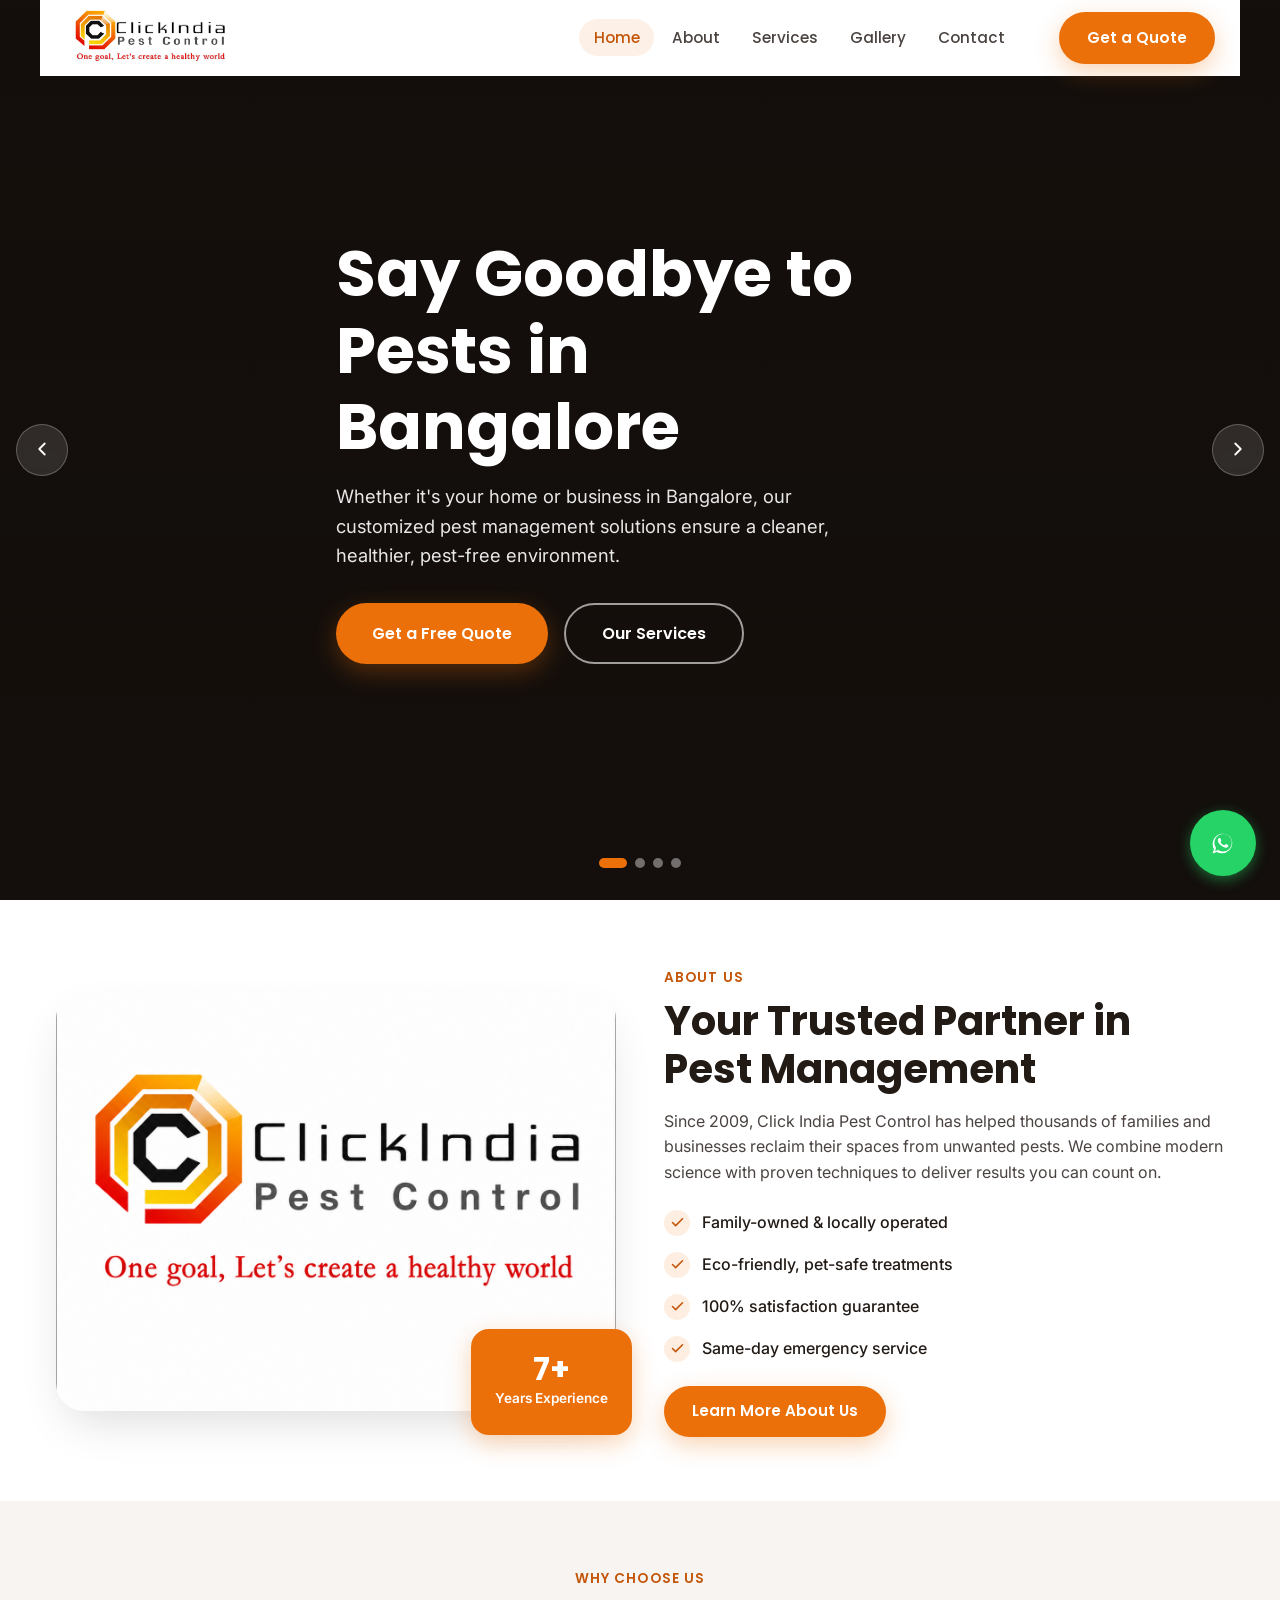
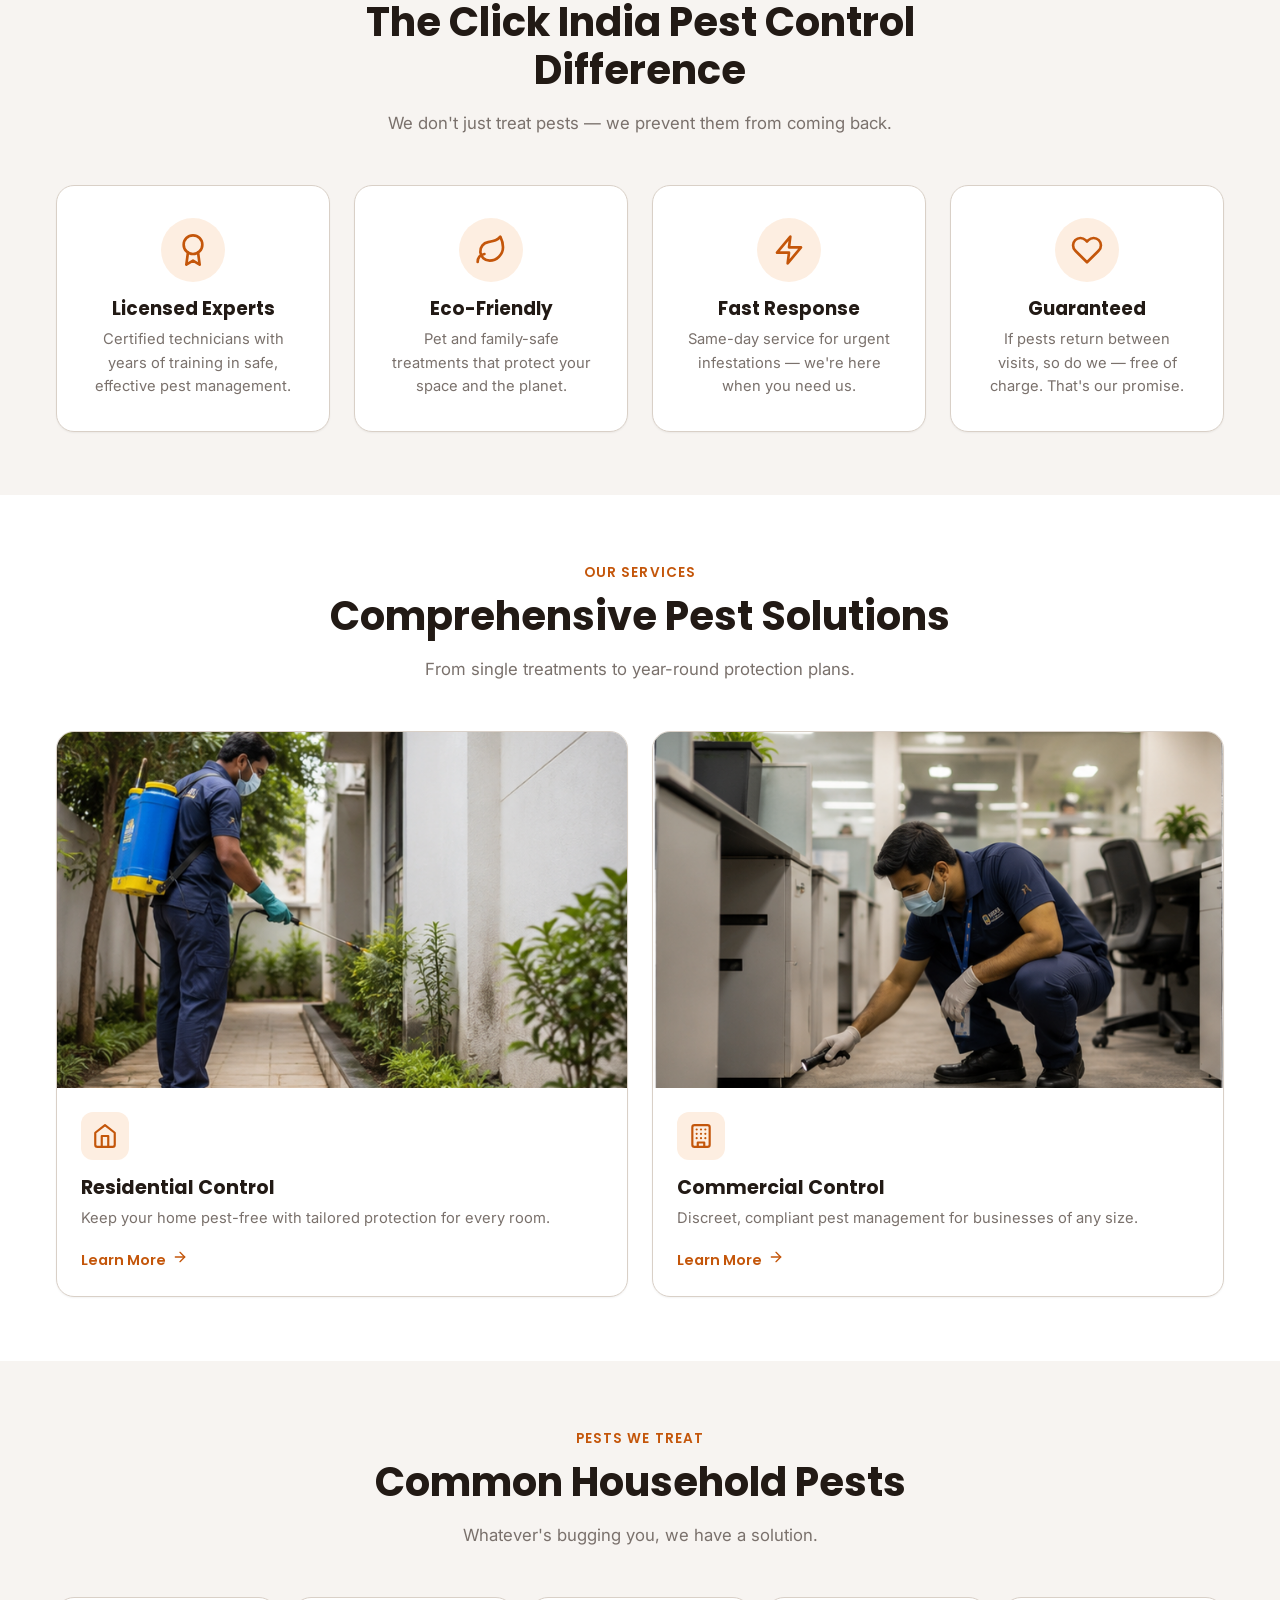
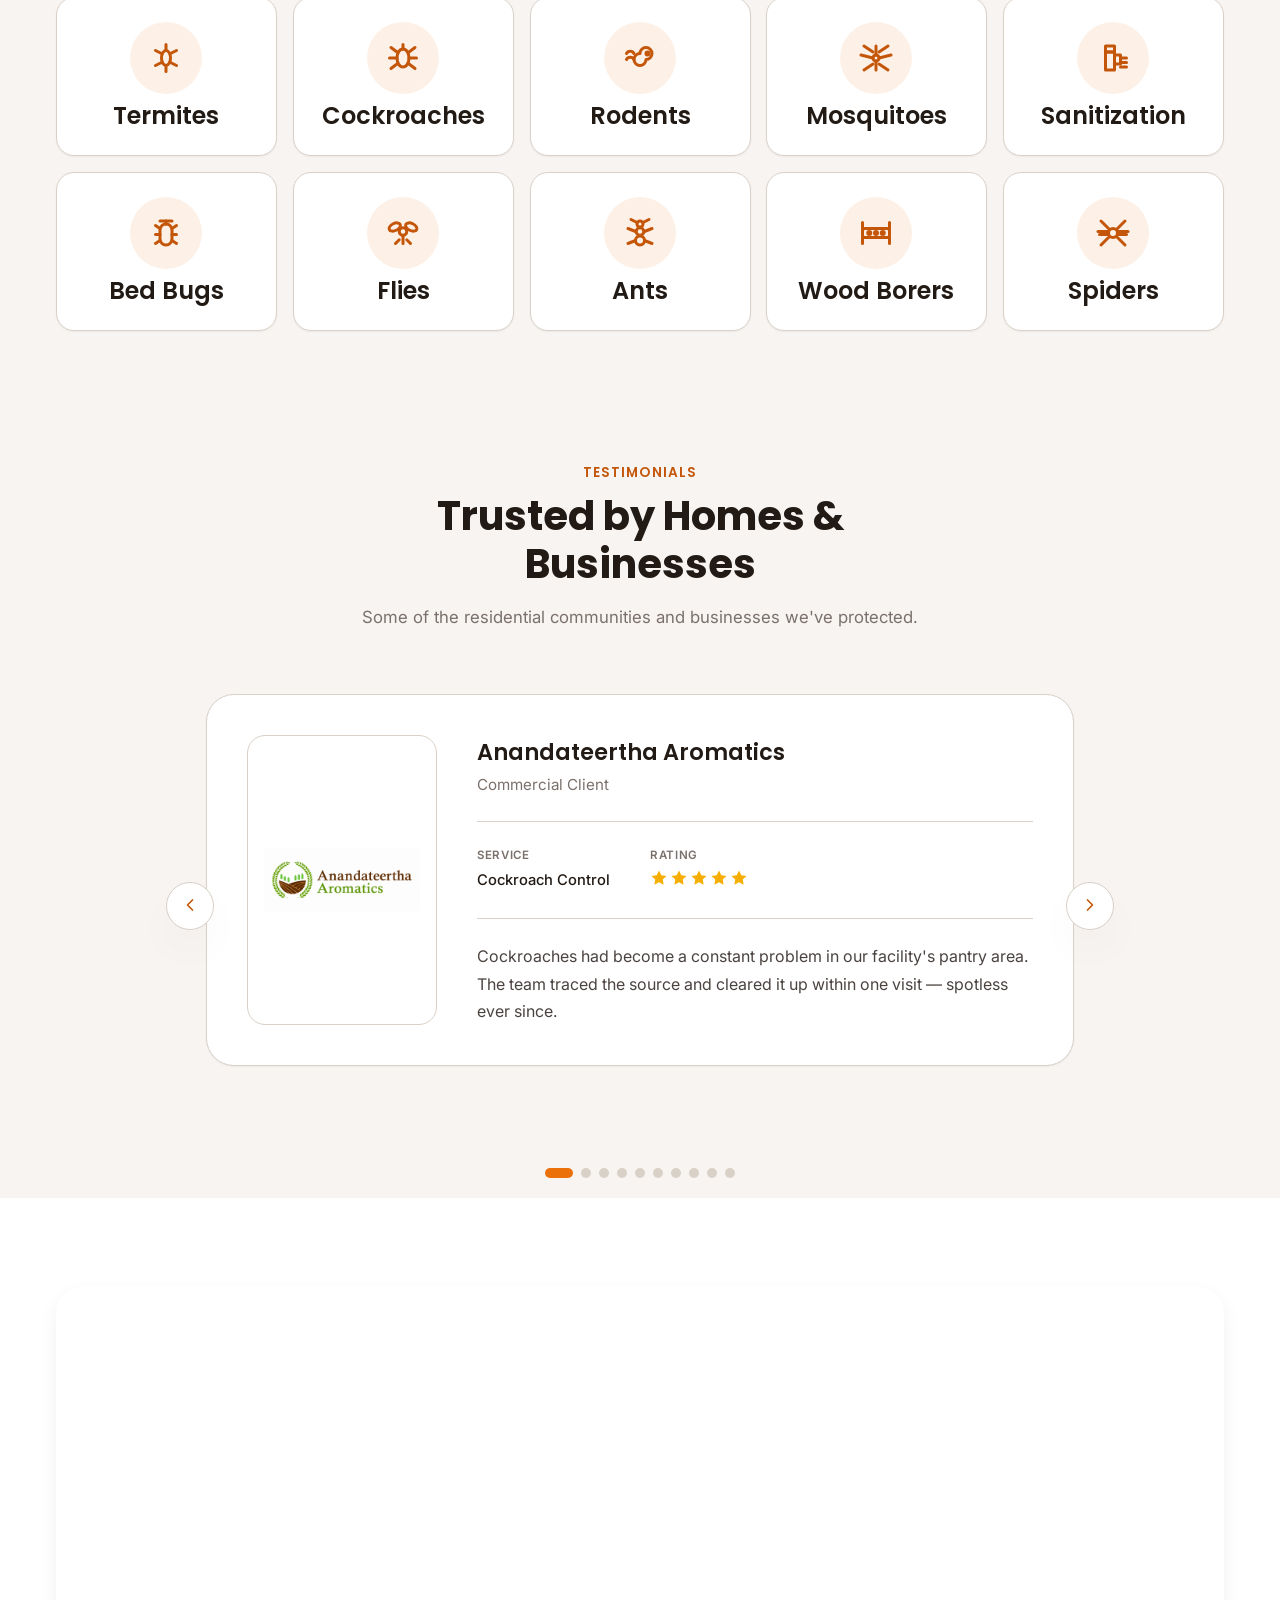
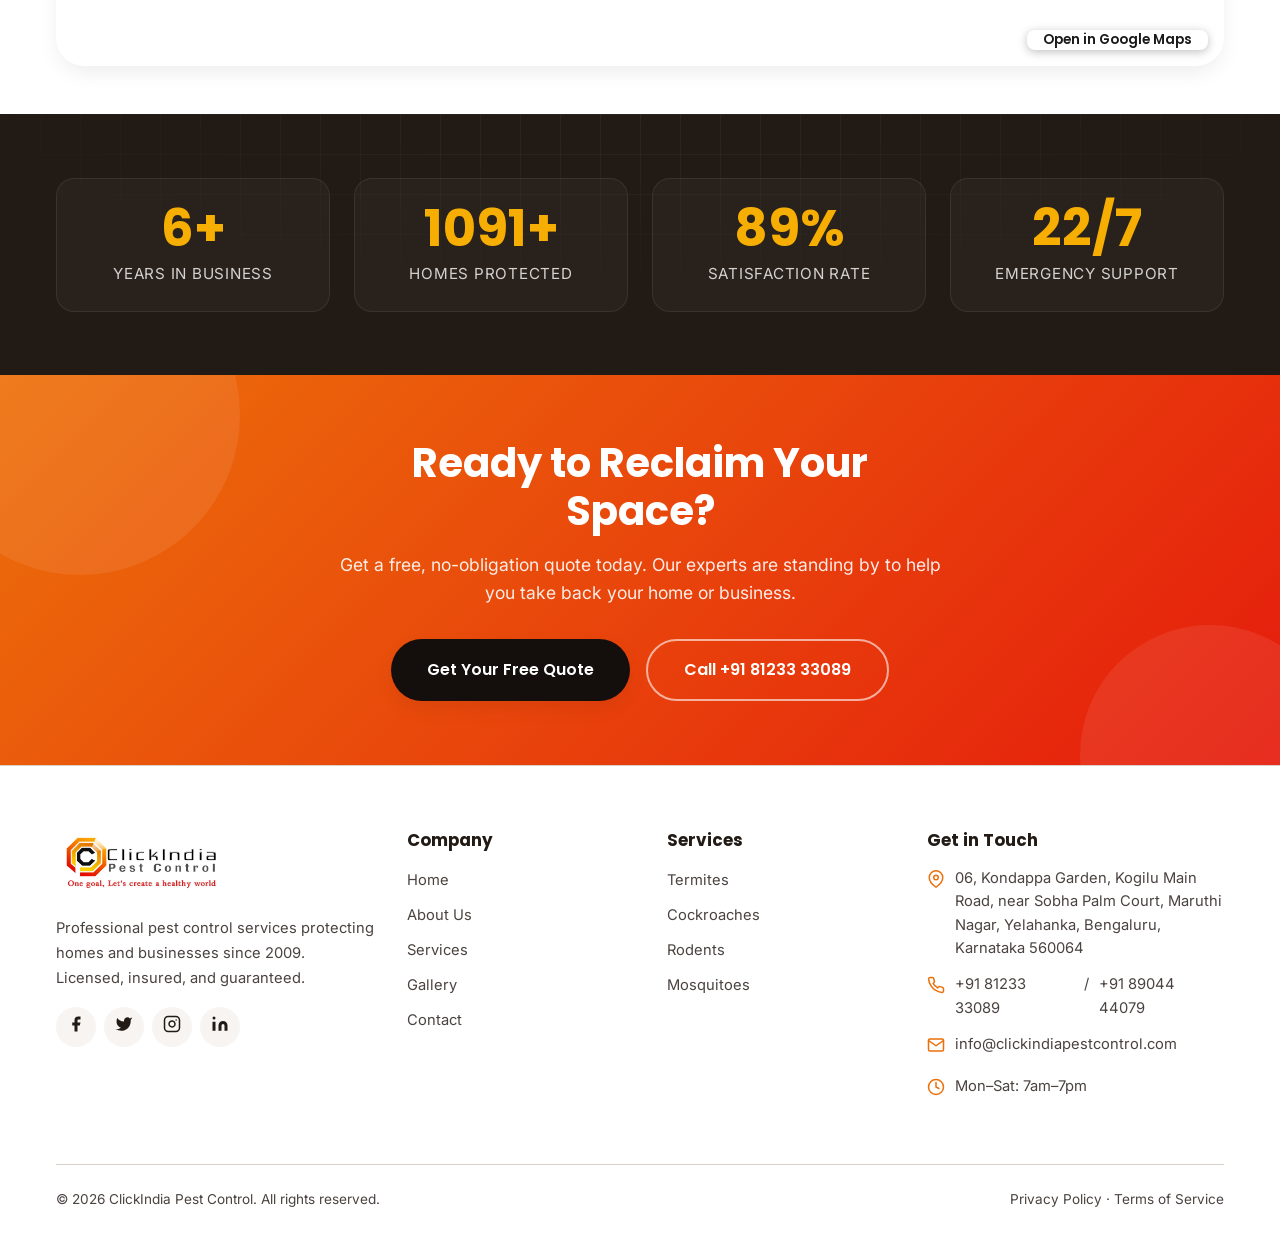
==== commit 210cdd14: "commited all files" ====
--- a/index.html
+++ b/index.html
@@ -3,7 +3,10 @@
   <head>
     <meta charset="UTF-8" />
     <meta name="viewport" content="width=device-width, initial-scale=1.0" />
-    <title>Pest Control in Bangalore | Click India Pest Control - Termite, Cockroach &amp; Rodent Control</title>
+    <title>
+      Pest Control in Bangalore | Click India Pest Control - Termite, Cockroach
+      &amp; Rodent Control
+    </title>
     <meta
       name="description"
       content="Looking for pest control near you in Bangalore? Click India Pest Control offers licensed, eco-friendly termite, cockroach, rodent &amp; mosquito control for homes and businesses. Free quote, same-day service."
@@ -17,17 +20,12 @@
     <link rel="stylesheet" href="./css/style.css" />
     <link rel="stylesheet" href="./css/responsive.css" />
     <link rel="icon" href="./favicon.ico" sizes="any" />
-    <link
-      rel="icon"
-      type="image/png"
-      sizes="512x512"
-      href="./favicon.png"
+    <link rel="icon" type="image/png" sizes="512x512" href="./favicon.png" />
+    <link rel="apple-touch-icon" href="./apple-touch-icon.png" />
+    <meta
+      name="keywords"
+      content="pest control Bangalore, pest control near me, pest control Bengaluru, termite control Bangalore, cockroach control Bangalore, rodent control Bangalore, mosquito control Bangalore, bed bug treatment Bangalore, ant control Bangalore, residential pest control Bangalore, commercial pest control Bangalore, pest control Yelahanka, best pest control company Bangalore"
     />
-    <link
-      rel="apple-touch-icon"
-      href="./apple-touch-icon.png"
-    />
-    <meta name="keywords" content="pest control Bangalore, pest control near me, pest control Bengaluru, termite control Bangalore, cockroach control Bangalore, rodent control Bangalore, mosquito control Bangalore, bed bug treatment Bangalore, ant control Bangalore, residential pest control Bangalore, commercial pest control Bangalore, pest control Yelahanka, best pest control company Bangalore" />
     <meta name="robots" content="index, follow" />
     <meta name="author" content="Click India Pest Control" />
     <link rel="canonical" href="https://clickindiapestcontrol.com/" />
@@ -35,154 +33,172 @@
     <!-- Open Graph -->
     <meta property="og:type" content="website" />
     <meta property="og:site_name" content="Click India Pest Control" />
-    <meta property="og:title" content="Pest Control in Bangalore | Click India Pest Control" />
-    <meta property="og:description" content="Looking for pest control near you in Bangalore? Click India Pest Control offers licensed, eco-friendly termite, cockroach, rodent & mosquito control for homes and businesses. Free quote, same-day service." />
+    <meta
+      property="og:title"
+      content="Pest Control in Bangalore | Click India Pest Control"
+    />
+    <meta
+      property="og:description"
+      content="Looking for pest control near you in Bangalore? Click India Pest Control offers licensed, eco-friendly termite, cockroach, rodent & mosquito control for homes and businesses. Free quote, same-day service."
+    />
     <meta property="og:url" content="https://clickindiapestcontrol.com/" />
-    <meta property="og:image" content="https://clickindiapestcontrol.com/media/images/website-images/residential-control.png" />
+    <meta
+      property="og:image"
+      content="https://clickindiapestcontrol.com/media/images/website-images/residential-control.png"
+    />
     <meta property="og:locale" content="en_IN" />
 
     <!-- Twitter Card -->
     <meta name="twitter:card" content="summary_large_image" />
-    <meta name="twitter:title" content="Pest Control in Bangalore | Click India Pest Control" />
-    <meta name="twitter:description" content="Looking for pest control near you in Bangalore? Click India Pest Control offers licensed, eco-friendly termite, cockroach, rodent & mosquito control for homes and businesses. Free quote, same-day service." />
-    <meta name="twitter:image" content="https://clickindiapestcontrol.com/media/images/website-images/residential-control.png" />
+    <meta
+      name="twitter:title"
+      content="Pest Control in Bangalore | Click India Pest Control"
+    />
+    <meta
+      name="twitter:description"
+      content="Looking for pest control near you in Bangalore? Click India Pest Control offers licensed, eco-friendly termite, cockroach, rodent & mosquito control for homes and businesses. Free quote, same-day service."
+    />
+    <meta
+      name="twitter:image"
+      content="https://clickindiapestcontrol.com/media/images/website-images/residential-control.png"
+    />
 
     <!-- Structured Data -->
     <script type="application/ld+json">
-{
-  "@context": "https://schema.org",
-  "@type": "LocalBusiness",
-  "@id": "https://clickindiapestcontrol.com/#business",
-  "name": "Click India Pest Control",
-  "image": "https://clickindiapestcontrol.com/media/images/website-images/logo.png",
-  "logo": "https://clickindiapestcontrol.com/media/images/website-images/logo.png",
-  "url": "https://clickindiapestcontrol.com/",
-  "telephone": "+91-81233-33089",
-  "email": "info@clickindiapestcontrol.com",
-  "address": {
-    "@type": "PostalAddress",
-    "streetAddress": "06, Kondappa Garden, Kogilu Main Road, near Sobha Palm Court, Kondappa Garden Layout, Maruthi Nagar",
-    "addressLocality": "Yelahanka, Bengaluru",
-    "addressRegion": "Karnataka",
-    "postalCode": "560064",
-    "addressCountry": "IN"
-  },
-  "geo": {
-    "@type": "GeoCoordinates",
-    "latitude": 13.103583,
-    "longitude": 77.60725
-  },
-  "areaServed": {
-    "@type": "City",
-    "name": "Bengaluru"
-  },
-  "openingHoursSpecification": [
-    {
-      "@type": "OpeningHoursSpecification",
-      "dayOfWeek": [
-        "Monday",
-        "Tuesday",
-        "Wednesday",
-        "Thursday",
-        "Friday",
-        "Saturday"
-      ],
-      "opens": "07:00",
-      "closes": "19:00"
-    }
-  ],
-  "priceRange": "$$",
-  "hasOfferCatalog": {
-    "@type": "OfferCatalog",
-    "name": "Pest Control Services",
-    "itemListElement": [
       {
-        "@type": "Offer",
-        "itemOffered": {
-          "@type": "Service",
-          "name": "Termite Control"
-        }
-      },
-      {
-        "@type": "Offer",
-        "itemOffered": {
-          "@type": "Service",
-          "name": "Cockroach Control"
-        }
-      },
-      {
-        "@type": "Offer",
-        "itemOffered": {
-          "@type": "Service",
-          "name": "Rodent Control"
-        }
-      },
-      {
-        "@type": "Offer",
-        "itemOffered": {
-          "@type": "Service",
-          "name": "Mosquito Control"
-        }
-      },
-      {
-        "@type": "Offer",
-        "itemOffered": {
-          "@type": "Service",
-          "name": "Sanitization Services"
-        }
-      },
-      {
-        "@type": "Offer",
-        "itemOffered": {
-          "@type": "Service",
-          "name": "Bed Bug Treatment"
-        }
-      },
-      {
-        "@type": "Offer",
-        "itemOffered": {
-          "@type": "Service",
-          "name": "Fly Control"
-        }
-      },
-      {
-        "@type": "Offer",
-        "itemOffered": {
-          "@type": "Service",
-          "name": "Ant Control"
-        }
-      },
-      {
-        "@type": "Offer",
-        "itemOffered": {
-          "@type": "Service",
-          "name": "Wood Borer Treatment"
-        }
-      },
-      {
-        "@type": "Offer",
-        "itemOffered": {
-          "@type": "Service",
-          "name": "Spider Control"
+        "@context": "https://schema.org",
+        "@type": "LocalBusiness",
+        "@id": "https://clickindiapestcontrol.com/#business",
+        "name": "Click India Pest Control",
+        "image": "https://clickindiapestcontrol.com/media/images/website-images/logo.png",
+        "logo": "https://clickindiapestcontrol.com/media/images/website-images/logo.png",
+        "url": "https://clickindiapestcontrol.com/",
+        "telephone": "+91-81233-33089",
+        "email": "info@clickindiapestcontrol.com",
+        "address": {
+          "@type": "PostalAddress",
+          "streetAddress": "06, Kondappa Garden, Kogilu Main Road, near Sobha Palm Court, Kondappa Garden Layout, Maruthi Nagar",
+          "addressLocality": "Yelahanka, Bengaluru",
+          "addressRegion": "Karnataka",
+          "postalCode": "560064",
+          "addressCountry": "IN"
+        },
+        "geo": {
+          "@type": "GeoCoordinates",
+          "latitude": 13.103583,
+          "longitude": 77.60725
+        },
+        "areaServed": {
+          "@type": "City",
+          "name": "Bengaluru"
+        },
+        "openingHoursSpecification": [
+          {
+            "@type": "OpeningHoursSpecification",
+            "dayOfWeek": [
+              "Monday",
+              "Tuesday",
+              "Wednesday",
+              "Thursday",
+              "Friday",
+              "Saturday"
+            ],
+            "opens": "07:00",
+            "closes": "19:00"
+          }
+        ],
+        "priceRange": "$$",
+        "hasOfferCatalog": {
+          "@type": "OfferCatalog",
+          "name": "Pest Control Services",
+          "itemListElement": [
+            {
+              "@type": "Offer",
+              "itemOffered": {
+                "@type": "Service",
+                "name": "Termite Control"
+              }
+            },
+            {
+              "@type": "Offer",
+              "itemOffered": {
+                "@type": "Service",
+                "name": "Cockroach Control"
+              }
+            },
+            {
+              "@type": "Offer",
+              "itemOffered": {
+                "@type": "Service",
+                "name": "Rodent Control"
+              }
+            },
+            {
+              "@type": "Offer",
+              "itemOffered": {
+                "@type": "Service",
+                "name": "Mosquito Control"
+              }
+            },
+            {
+              "@type": "Offer",
+              "itemOffered": {
+                "@type": "Service",
+                "name": "Sanitization Services"
+              }
+            },
+            {
+              "@type": "Offer",
+              "itemOffered": {
+                "@type": "Service",
+                "name": "Bed Bug Treatment"
+              }
+            },
+            {
+              "@type": "Offer",
+              "itemOffered": {
+                "@type": "Service",
+                "name": "Fly Control"
+              }
+            },
+            {
+              "@type": "Offer",
+              "itemOffered": {
+                "@type": "Service",
+                "name": "Ant Control"
+              }
+            },
+            {
+              "@type": "Offer",
+              "itemOffered": {
+                "@type": "Service",
+                "name": "Wood Borer Treatment"
+              }
+            },
+            {
+              "@type": "Offer",
+              "itemOffered": {
+                "@type": "Service",
+                "name": "Spider Control"
+              }
+            }
+          ]
         }
       }
-    ]
-  }
-}
     </script>
     <script type="application/ld+json">
-{
-  "@context": "https://schema.org",
-  "@type": "BreadcrumbList",
-  "itemListElement": [
-    {
-      "@type": "ListItem",
-      "position": 1,
-      "name": "Home",
-      "item": "https://clickindiapestcontrol.com/"
-    }
-  ]
-}
+      {
+        "@context": "https://schema.org",
+        "@type": "BreadcrumbList",
+        "itemListElement": [
+          {
+            "@type": "ListItem",
+            "position": 1,
+            "name": "Home",
+            "item": "https://clickindiapestcontrol.com/"
+          }
+        ]
+      }
     </script>
   </head>
   <body>
@@ -260,8 +276,8 @@
         <div class="container hero__content">
           <h1 class="hero__title">Say Goodbye to Pests in Bangalore</h1>
           <p class="hero__text">
-            Whether it's your home or business in Bangalore, our customized
-            pest management solutions ensure a cleaner, healthier, pest-free
+            Whether it's your home or business in Bangalore, our customized pest
+            management solutions ensure a cleaner, healthier, pest-free
             environment.
           </p>
           <div class="hero__actions">
@@ -1156,7 +1172,7 @@
               style="width: 100%; height: 380px; border: 0; display: block"
             ></iframe>
             <a
-              href="https://www.google.com/maps?q=13.103583,77.607250"
+              href="https://maps.app.goo.gl/ZeEvXzDDYN6k1mZQ8"
               target="_blank"
               rel="noopener noreferrer"
               style="
@@ -1316,8 +1332,9 @@
             <h3 class="footer__title">Get in Touch</h3>
             <ul class="footer__contact">
               <li>
-                <span data-icon="mapPin"></span> 06, Kondappa Garden, Kogilu Main Road, near Sobha Palm Court,
-                Maruthi Nagar, Yelahanka, Bengaluru, Karnataka 560064
+                <span data-icon="mapPin"></span> 06, Kondappa Garden, Kogilu
+                Main Road, near Sobha Palm Court, Maruthi Nagar, Yelahanka,
+                Bengaluru, Karnataka 560064
               </li>
               <li>
                 <span data-icon="phone"></span>
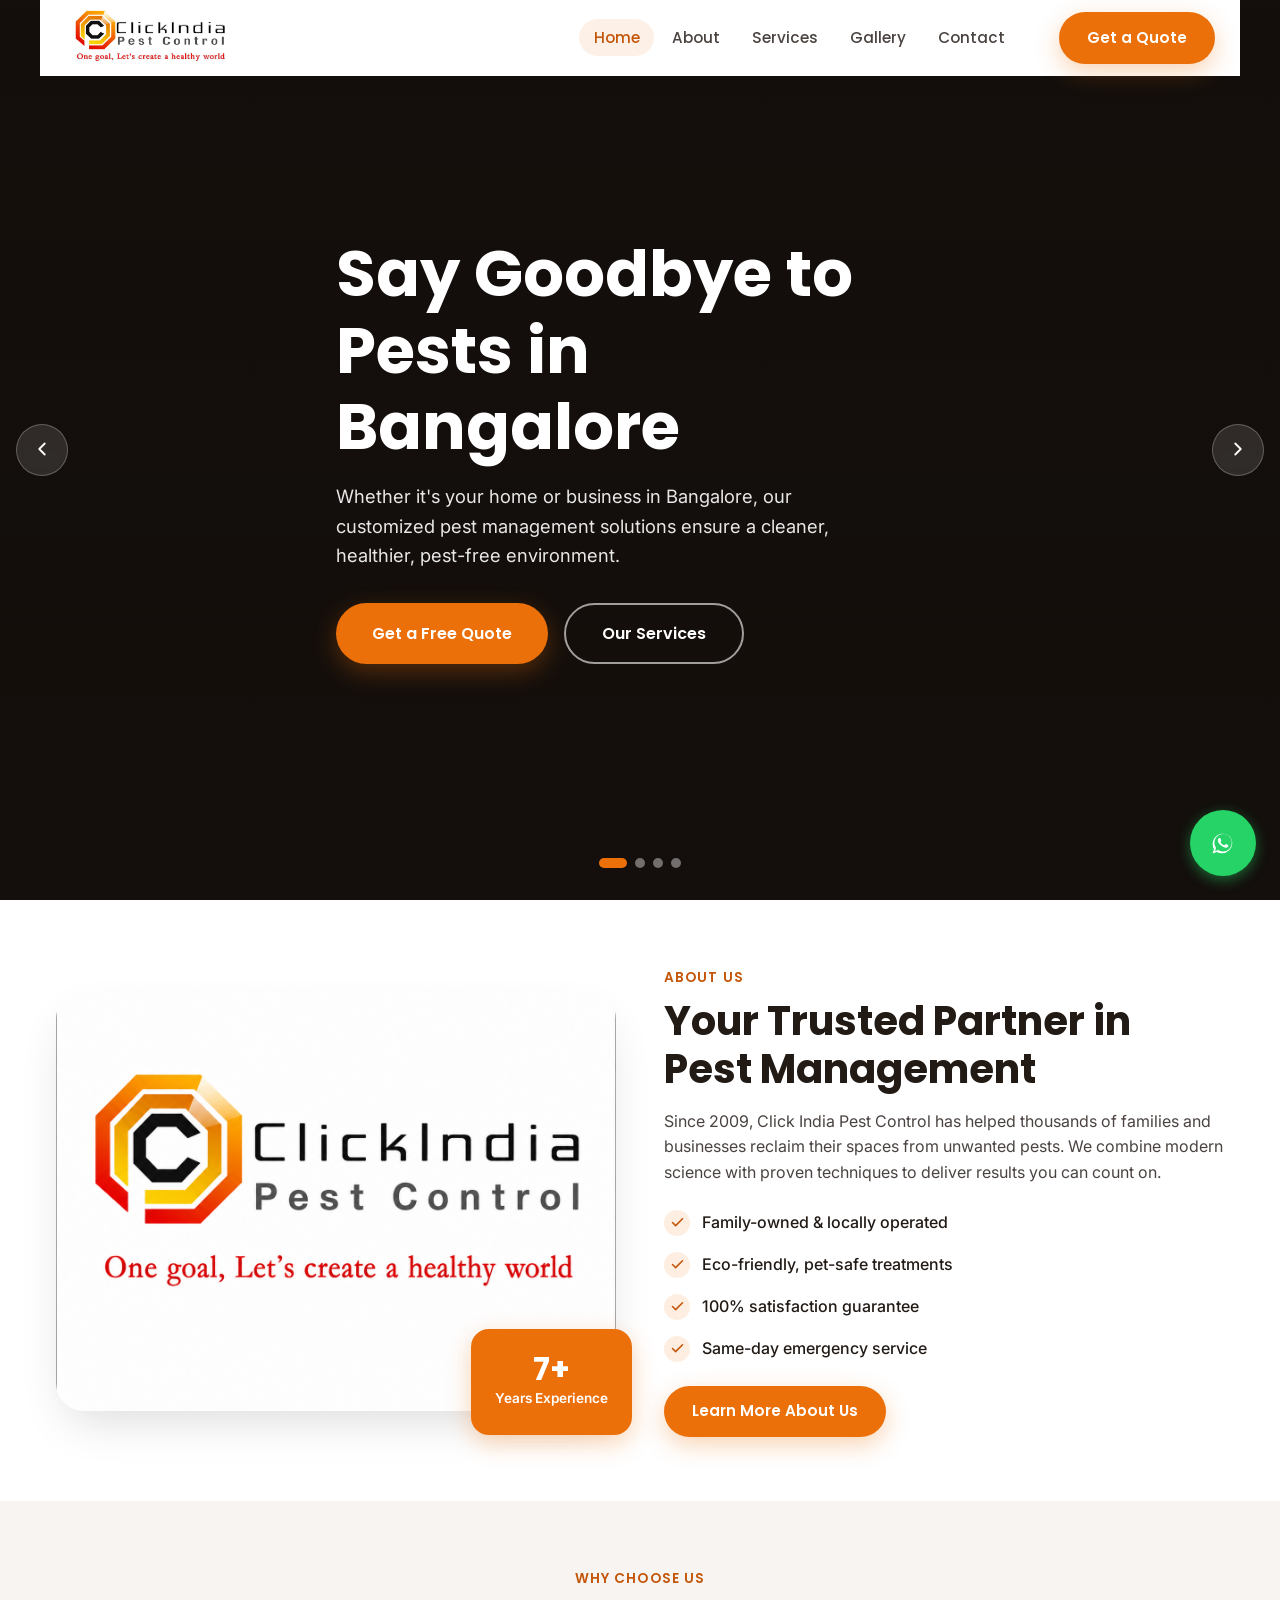
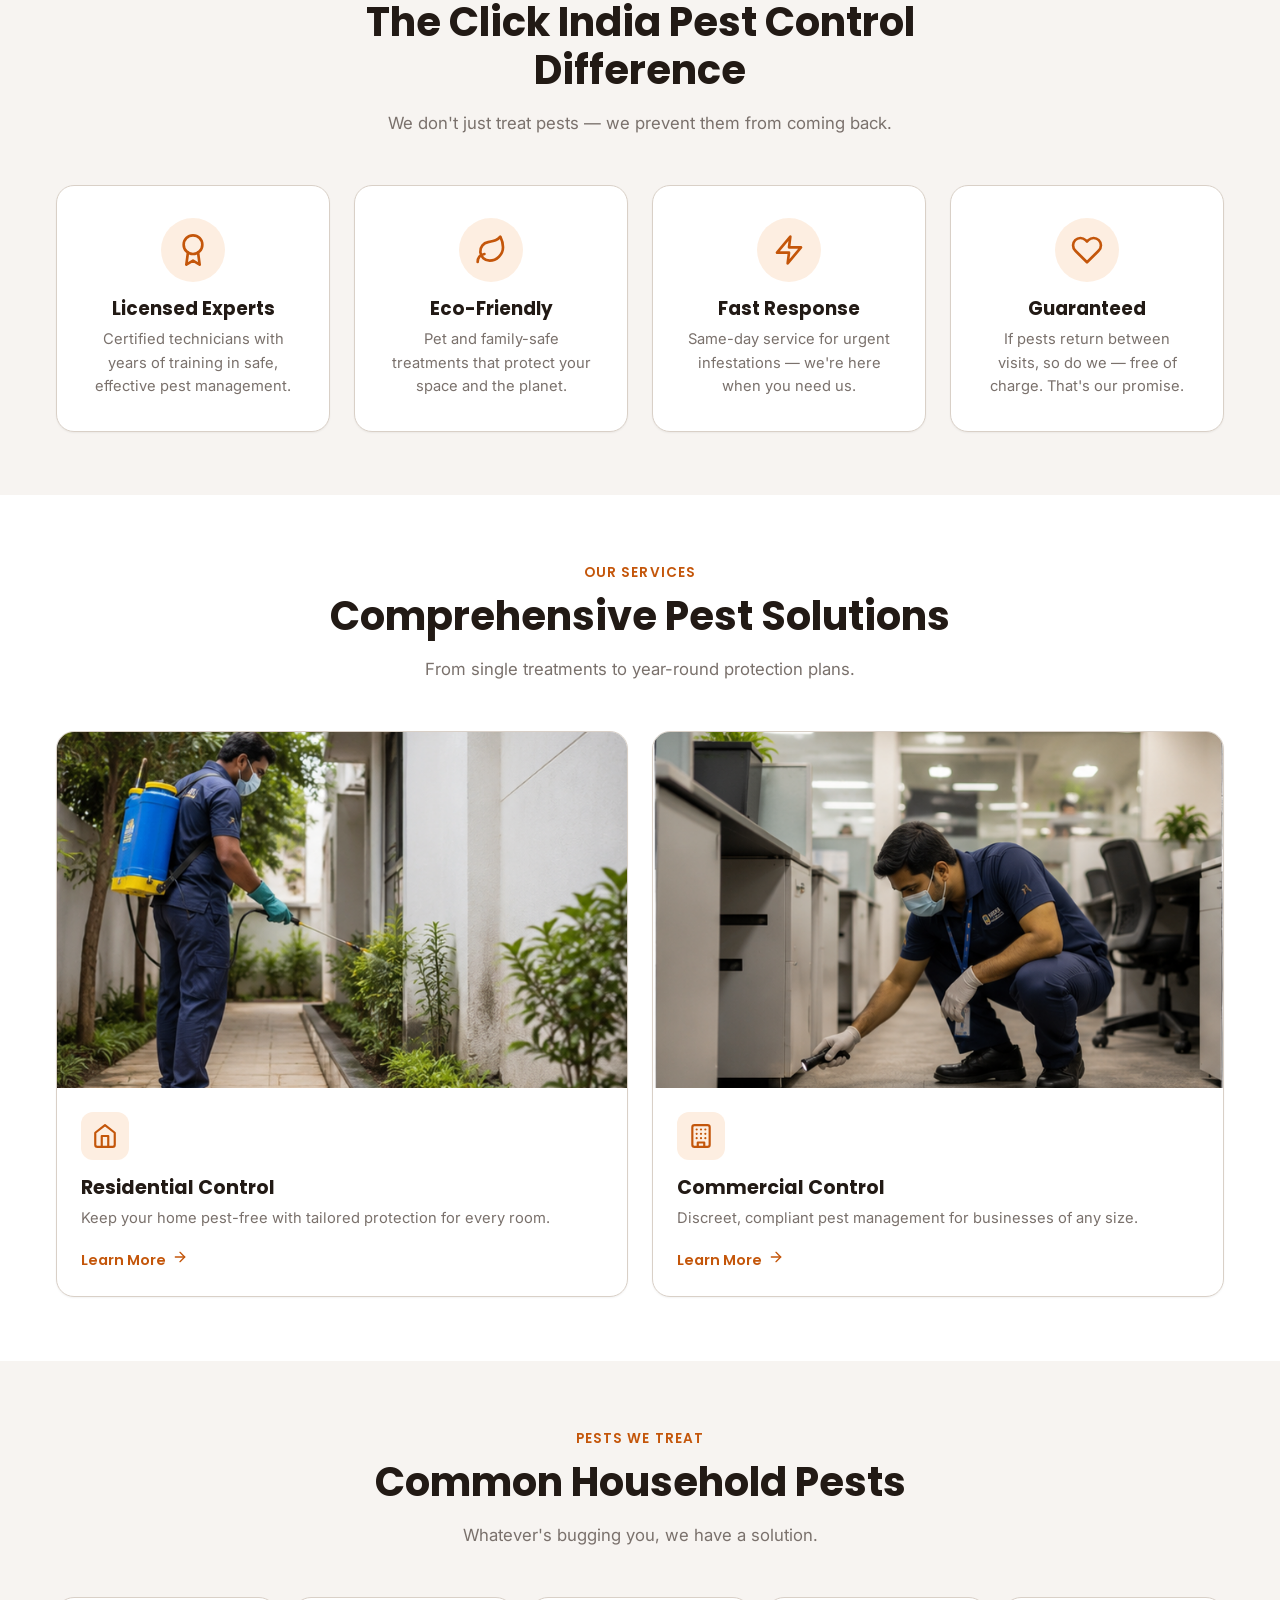
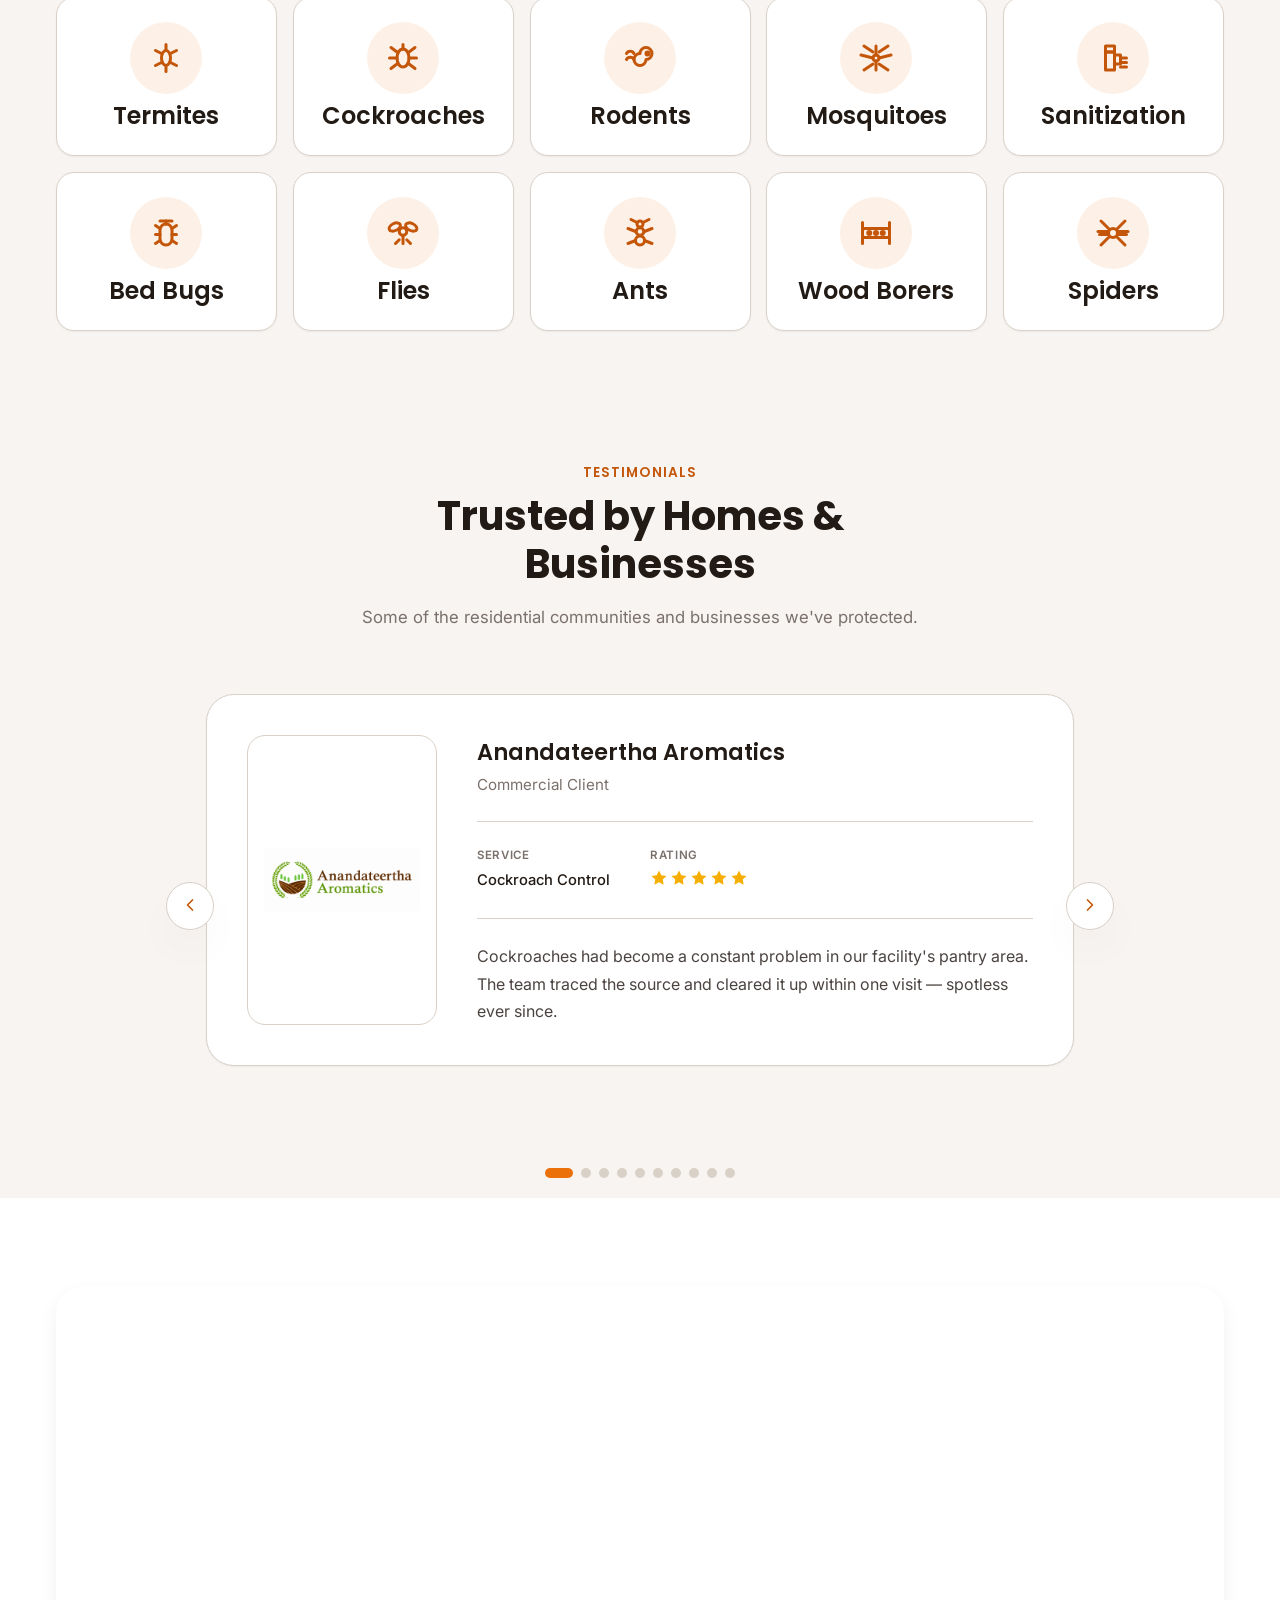
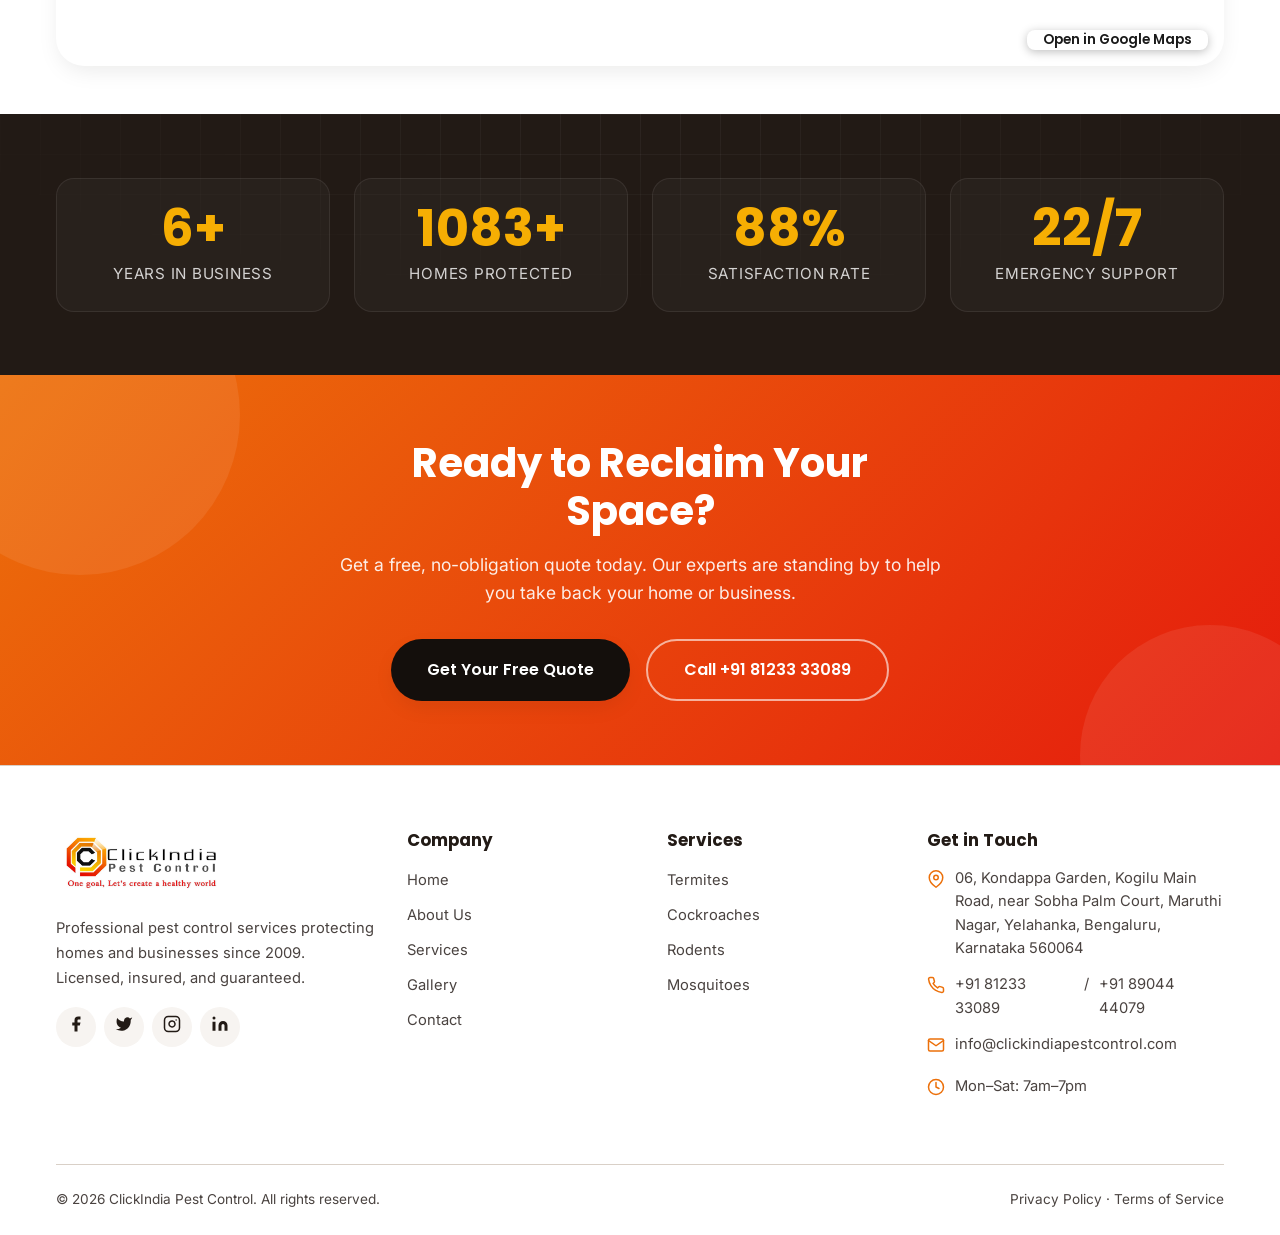
==== commit a569708b: "commited all files" ====
--- a/index.html
+++ b/index.html
@@ -1166,7 +1166,7 @@
           <div class="map-embed reveal reveal--up" style="position: relative">
             <iframe
               title="Click India Pest Control office location map"
-              src="https://www.google.com/maps?q=13.103583,77.607250&output=embed"
+              src="https://maps.app.goo.gl/ZeEvXzDDYN6k1mZQ8"
               loading="lazy"
               referrerpolicy="no-referrer-when-downgrade"
               style="width: 100%; height: 380px; border: 0; display: block"
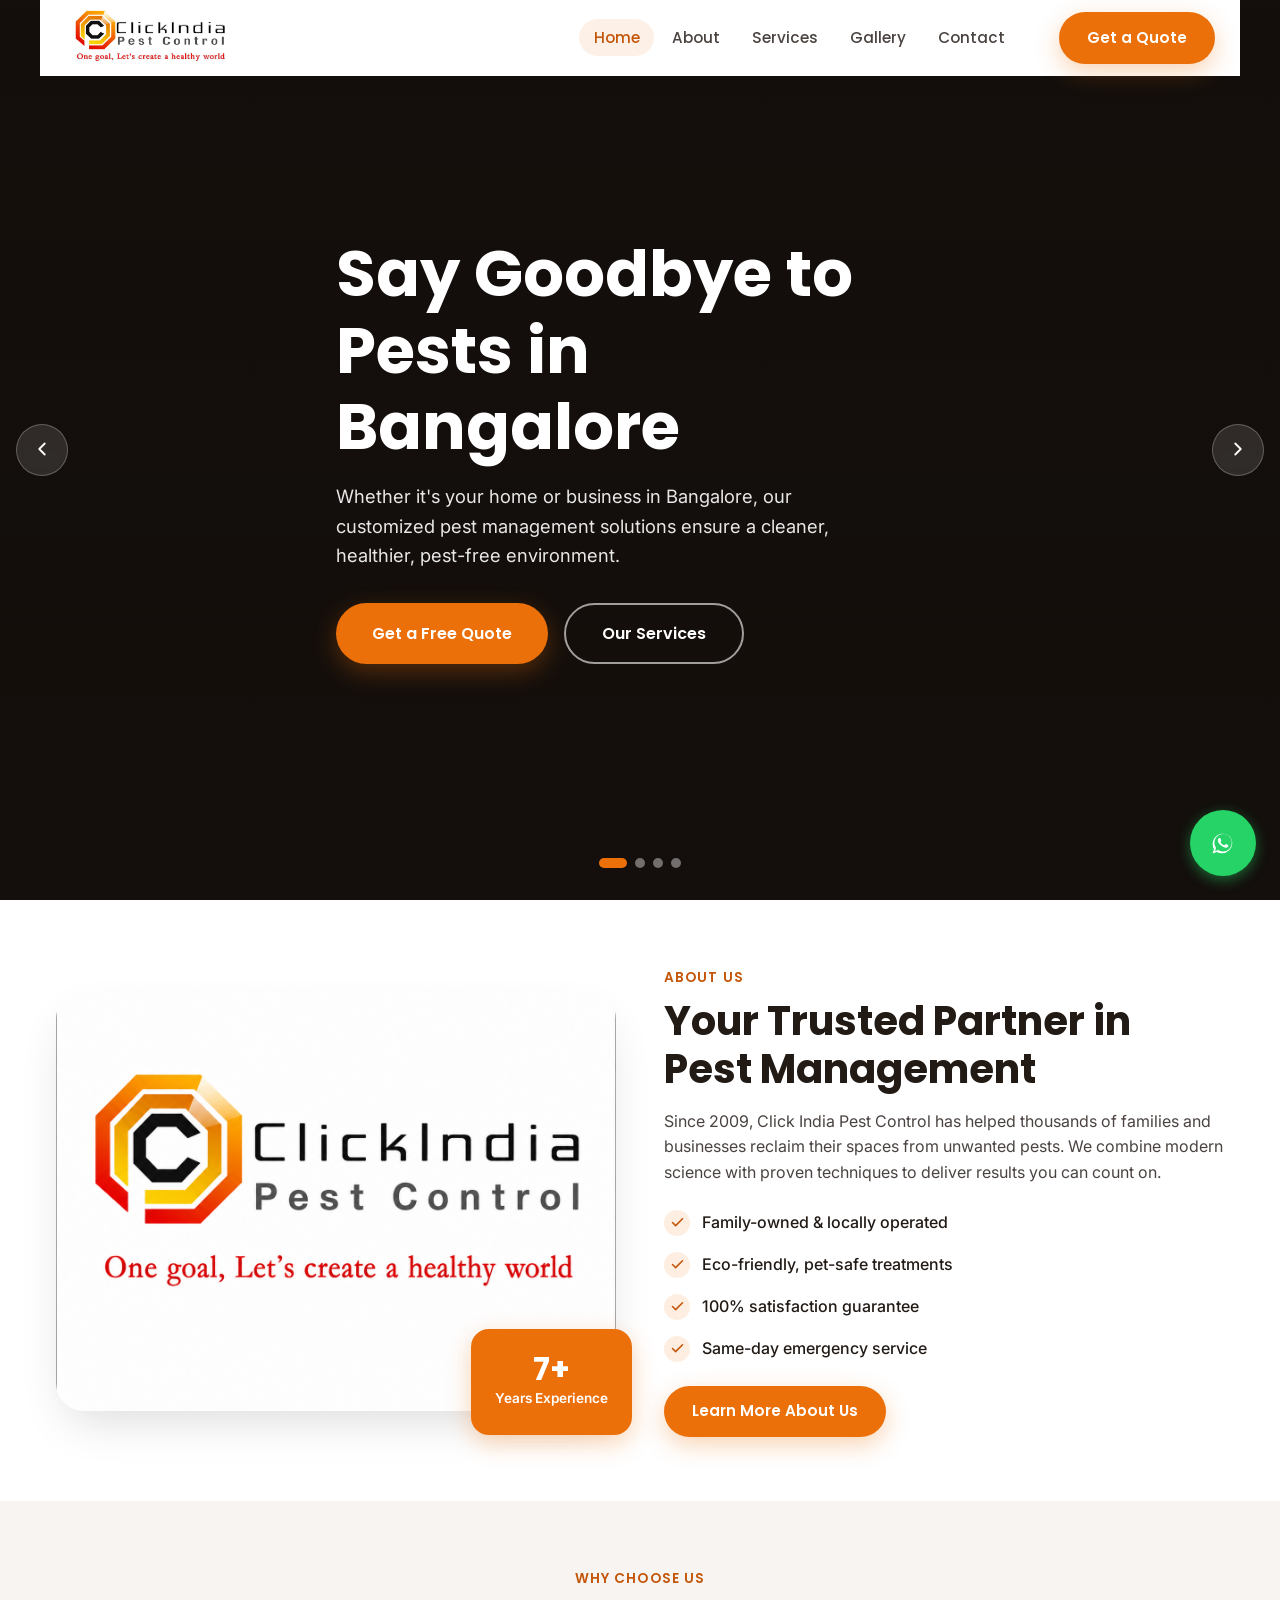
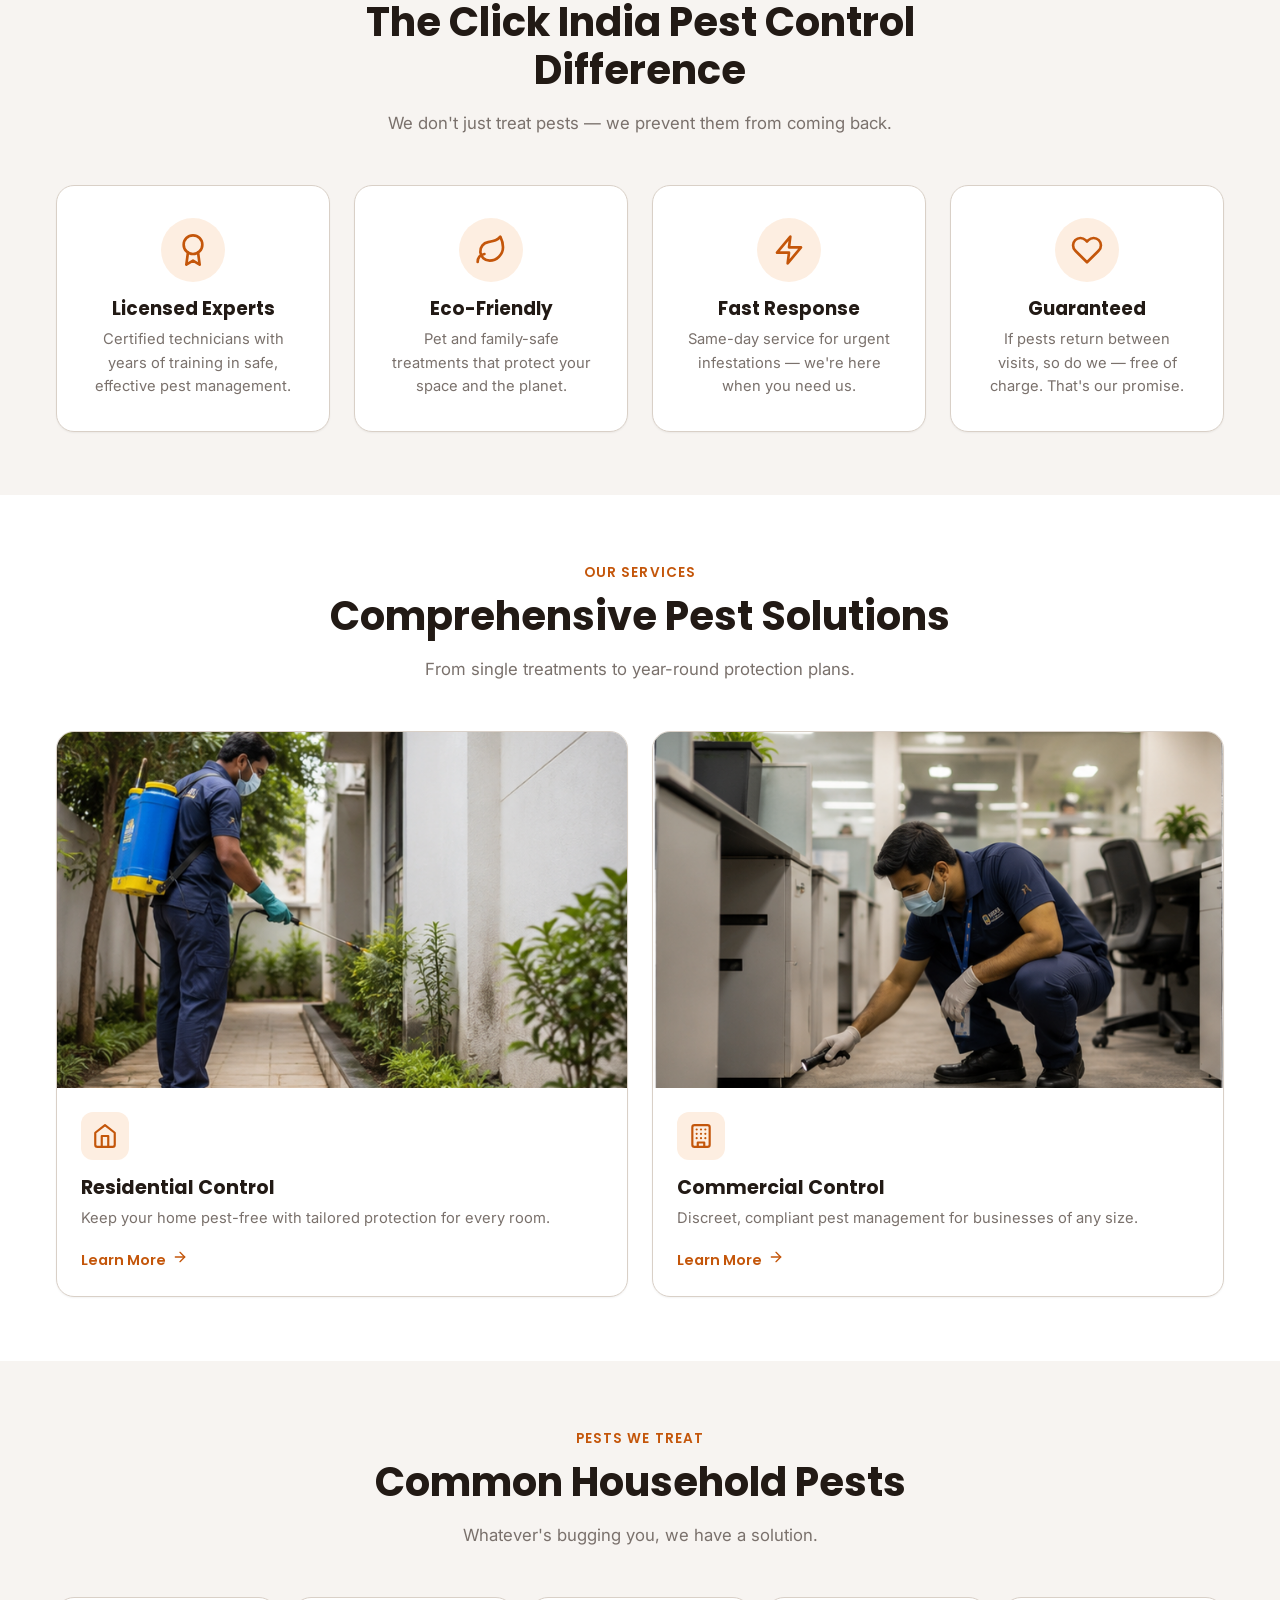
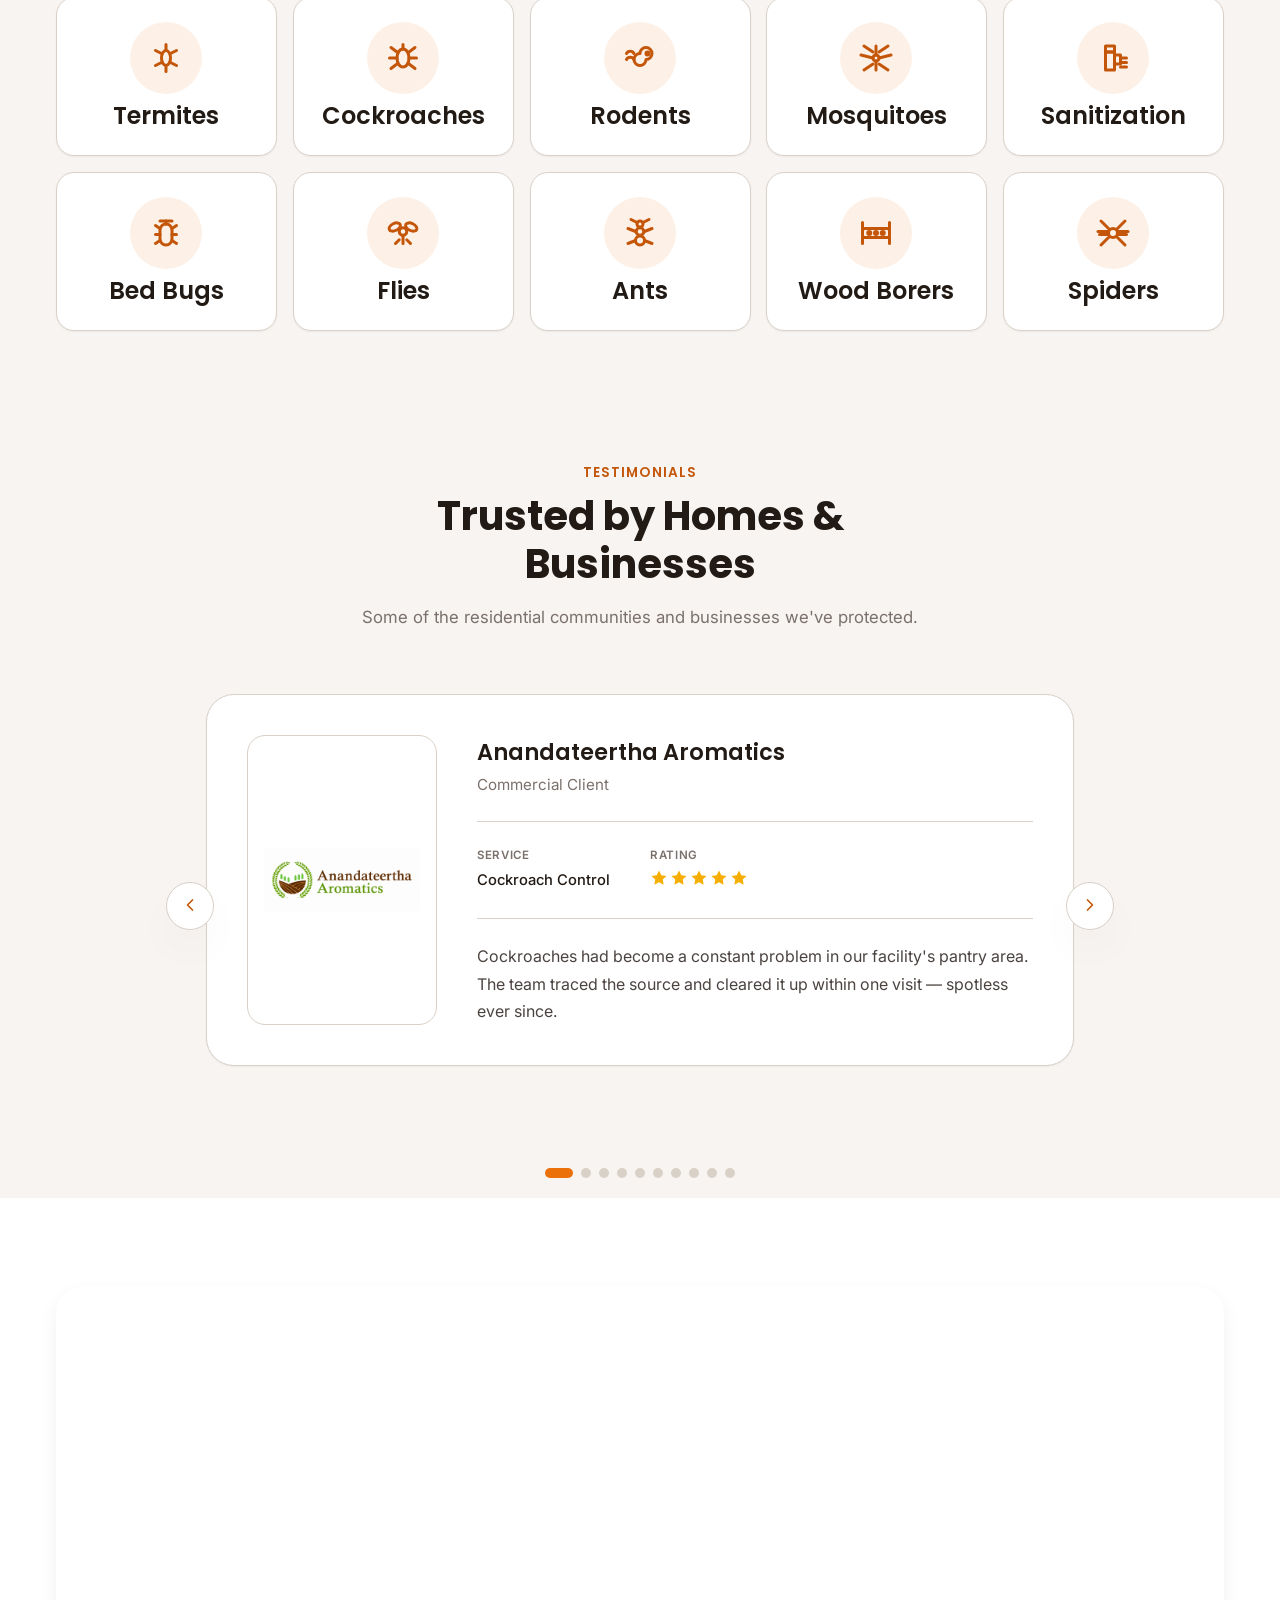
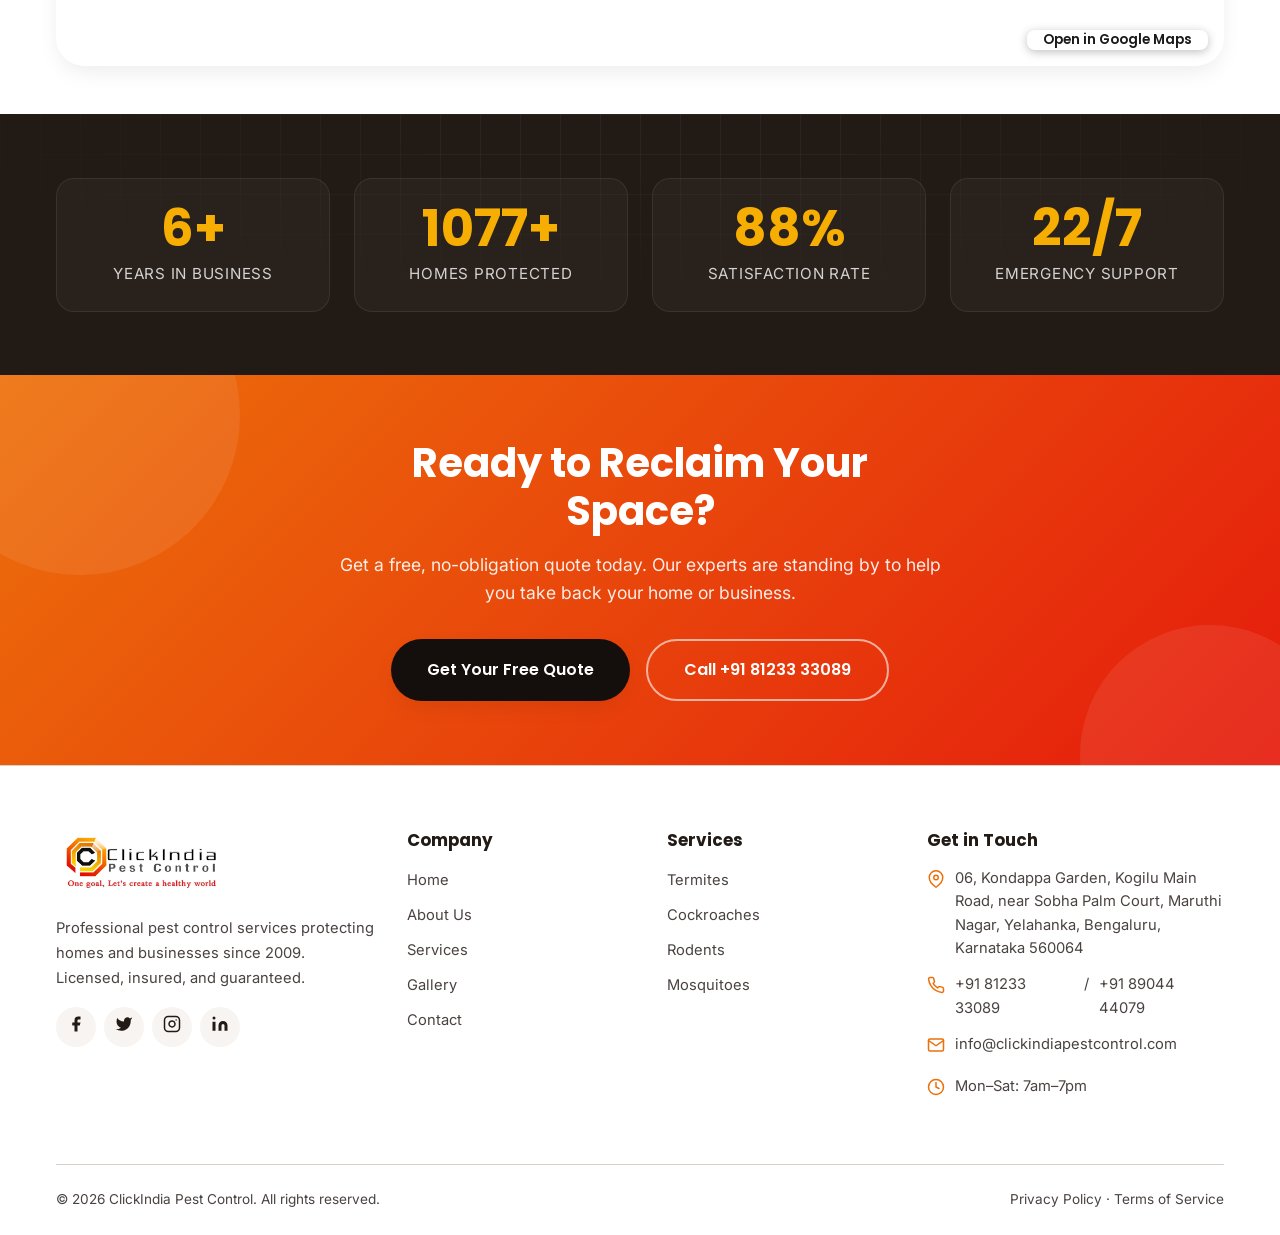
==== commit a5efcd42: "commited all files" ====
--- a/index.html
+++ b/index.html
@@ -3,10 +3,7 @@
   <head>
     <meta charset="UTF-8" />
     <meta name="viewport" content="width=device-width, initial-scale=1.0" />
-    <title>
-      Pest Control in Bangalore | Click India Pest Control - Termite, Cockroach
-      &amp; Rodent Control
-    </title>
+    <title>Pest Control in Bangalore | Click India Pest Control - Termite, Cockroach &amp; Rodent Control</title>
     <meta
       name="description"
       content="Looking for pest control near you in Bangalore? Click India Pest Control offers licensed, eco-friendly termite, cockroach, rodent &amp; mosquito control for homes and businesses. Free quote, same-day service."
@@ -20,12 +17,17 @@
     <link rel="stylesheet" href="./css/style.css" />
     <link rel="stylesheet" href="./css/responsive.css" />
     <link rel="icon" href="./favicon.ico" sizes="any" />
-    <link rel="icon" type="image/png" sizes="512x512" href="./favicon.png" />
-    <link rel="apple-touch-icon" href="./apple-touch-icon.png" />
-    <meta
-      name="keywords"
-      content="pest control Bangalore, pest control near me, pest control Bengaluru, termite control Bangalore, cockroach control Bangalore, rodent control Bangalore, mosquito control Bangalore, bed bug treatment Bangalore, ant control Bangalore, residential pest control Bangalore, commercial pest control Bangalore, pest control Yelahanka, best pest control company Bangalore"
+    <link
+      rel="icon"
+      type="image/png"
+      sizes="512x512"
+      href="./favicon.png"
     />
+    <link
+      rel="apple-touch-icon"
+      href="./apple-touch-icon.png"
+    />
+    <meta name="keywords" content="pest control Bangalore, pest control near me, pest control Bengaluru, termite control Bangalore, cockroach control Bangalore, rodent control Bangalore, mosquito control Bangalore, bed bug treatment Bangalore, ant control Bangalore, residential pest control Bangalore, commercial pest control Bangalore, pest control Yelahanka, best pest control company Bangalore" />
     <meta name="robots" content="index, follow" />
     <meta name="author" content="Click India Pest Control" />
     <link rel="canonical" href="https://clickindiapestcontrol.com/" />
@@ -33,172 +35,155 @@
     <!-- Open Graph -->
     <meta property="og:type" content="website" />
     <meta property="og:site_name" content="Click India Pest Control" />
-    <meta
-      property="og:title"
-      content="Pest Control in Bangalore | Click India Pest Control"
-    />
-    <meta
-      property="og:description"
-      content="Looking for pest control near you in Bangalore? Click India Pest Control offers licensed, eco-friendly termite, cockroach, rodent & mosquito control for homes and businesses. Free quote, same-day service."
-    />
+    <meta property="og:title" content="Pest Control in Bangalore | Click India Pest Control" />
+    <meta property="og:description" content="Looking for pest control near you in Bangalore? Click India Pest Control offers licensed, eco-friendly termite, cockroach, rodent & mosquito control for homes and businesses. Free quote, same-day service." />
     <meta property="og:url" content="https://clickindiapestcontrol.com/" />
-    <meta
-      property="og:image"
-      content="https://clickindiapestcontrol.com/media/images/website-images/residential-control.png"
-    />
+    <meta property="og:image" content="https://clickindiapestcontrol.com/media/images/website-images/residential-control.png" />
     <meta property="og:locale" content="en_IN" />
 
     <!-- Twitter Card -->
     <meta name="twitter:card" content="summary_large_image" />
-    <meta
-      name="twitter:title"
-      content="Pest Control in Bangalore | Click India Pest Control"
-    />
-    <meta
-      name="twitter:description"
-      content="Looking for pest control near you in Bangalore? Click India Pest Control offers licensed, eco-friendly termite, cockroach, rodent & mosquito control for homes and businesses. Free quote, same-day service."
-    />
-    <meta
-      name="twitter:image"
-      content="https://clickindiapestcontrol.com/media/images/website-images/residential-control.png"
-    />
+    <meta name="twitter:title" content="Pest Control in Bangalore | Click India Pest Control" />
+    <meta name="twitter:description" content="Looking for pest control near you in Bangalore? Click India Pest Control offers licensed, eco-friendly termite, cockroach, rodent & mosquito control for homes and businesses. Free quote, same-day service." />
+    <meta name="twitter:image" content="https://clickindiapestcontrol.com/media/images/website-images/residential-control.png" />
 
     <!-- Structured Data -->
     <script type="application/ld+json">
+{
+  "@context": "https://schema.org",
+  "@type": "LocalBusiness",
+  "@id": "https://clickindiapestcontrol.com/#business",
+  "name": "Click India Pest Control",
+  "image": "https://clickindiapestcontrol.com/media/images/website-images/logo.png",
+  "logo": "https://clickindiapestcontrol.com/media/images/website-images/logo.png",
+  "url": "https://clickindiapestcontrol.com/",
+  "telephone": "+91-81233-33089",
+  "email": "info@clickindiapestcontrol.com",
+  "address": {
+    "@type": "PostalAddress",
+    "streetAddress": "06, Kondappa Garden, Kogilu Main Road, near Sobha Palm Court, Kondappa Garden Layout, Maruthi Nagar",
+    "addressLocality": "Yelahanka, Bengaluru",
+    "addressRegion": "Karnataka",
+    "postalCode": "560064",
+    "addressCountry": "IN"
+  },
+  "geo": {
+    "@type": "GeoCoordinates",
+    "latitude": 13.103211,
+    "longitude": 77.6074009
+  },
+  "hasMap": "https://www.google.com/maps/place/Click+India+Pest+Control/@13.103211,77.6074009,17z/data=!3m1!4b1!4m6!3m5!1s0x3bae1996ed2c04b7:0x1b3719147adbf18c!8m2!3d13.103211!4d77.6074009!16s%2Fg%2F11vk7hl3wm",
+  "areaServed": {
+    "@type": "City",
+    "name": "Bengaluru"
+  },
+  "openingHoursSpecification": [
+    {
+      "@type": "OpeningHoursSpecification",
+      "dayOfWeek": [
+        "Monday",
+        "Tuesday",
+        "Wednesday",
+        "Thursday",
+        "Friday",
+        "Saturday"
+      ],
+      "opens": "07:00",
+      "closes": "19:00"
+    }
+  ],
+  "priceRange": "$$",
+  "hasOfferCatalog": {
+    "@type": "OfferCatalog",
+    "name": "Pest Control Services",
+    "itemListElement": [
       {
-        "@context": "https://schema.org",
-        "@type": "LocalBusiness",
-        "@id": "https://clickindiapestcontrol.com/#business",
-        "name": "Click India Pest Control",
-        "image": "https://clickindiapestcontrol.com/media/images/website-images/logo.png",
-        "logo": "https://clickindiapestcontrol.com/media/images/website-images/logo.png",
-        "url": "https://clickindiapestcontrol.com/",
-        "telephone": "+91-81233-33089",
-        "email": "info@clickindiapestcontrol.com",
-        "address": {
-          "@type": "PostalAddress",
-          "streetAddress": "06, Kondappa Garden, Kogilu Main Road, near Sobha Palm Court, Kondappa Garden Layout, Maruthi Nagar",
-          "addressLocality": "Yelahanka, Bengaluru",
-          "addressRegion": "Karnataka",
-          "postalCode": "560064",
-          "addressCountry": "IN"
-        },
-        "geo": {
-          "@type": "GeoCoordinates",
-          "latitude": 13.103583,
-          "longitude": 77.60725
-        },
-        "areaServed": {
-          "@type": "City",
-          "name": "Bengaluru"
-        },
-        "openingHoursSpecification": [
-          {
-            "@type": "OpeningHoursSpecification",
-            "dayOfWeek": [
-              "Monday",
-              "Tuesday",
-              "Wednesday",
-              "Thursday",
-              "Friday",
-              "Saturday"
-            ],
-            "opens": "07:00",
-            "closes": "19:00"
-          }
-        ],
-        "priceRange": "$$",
-        "hasOfferCatalog": {
-          "@type": "OfferCatalog",
-          "name": "Pest Control Services",
-          "itemListElement": [
-            {
-              "@type": "Offer",
-              "itemOffered": {
-                "@type": "Service",
-                "name": "Termite Control"
-              }
-            },
-            {
-              "@type": "Offer",
-              "itemOffered": {
-                "@type": "Service",
-                "name": "Cockroach Control"
-              }
-            },
-            {
-              "@type": "Offer",
-              "itemOffered": {
-                "@type": "Service",
-                "name": "Rodent Control"
-              }
-            },
-            {
-              "@type": "Offer",
-              "itemOffered": {
-                "@type": "Service",
-                "name": "Mosquito Control"
-              }
-            },
-            {
-              "@type": "Offer",
-              "itemOffered": {
-                "@type": "Service",
-                "name": "Sanitization Services"
-              }
-            },
-            {
-              "@type": "Offer",
-              "itemOffered": {
-                "@type": "Service",
-                "name": "Bed Bug Treatment"
-              }
-            },
-            {
-              "@type": "Offer",
-              "itemOffered": {
-                "@type": "Service",
-                "name": "Fly Control"
-              }
-            },
-            {
-              "@type": "Offer",
-              "itemOffered": {
-                "@type": "Service",
-                "name": "Ant Control"
-              }
-            },
-            {
-              "@type": "Offer",
-              "itemOffered": {
-                "@type": "Service",
-                "name": "Wood Borer Treatment"
-              }
-            },
-            {
-              "@type": "Offer",
-              "itemOffered": {
-                "@type": "Service",
-                "name": "Spider Control"
-              }
-            }
-          ]
+        "@type": "Offer",
+        "itemOffered": {
+          "@type": "Service",
+          "name": "Termite Control"
+        }
+      },
+      {
+        "@type": "Offer",
+        "itemOffered": {
+          "@type": "Service",
+          "name": "Cockroach Control"
+        }
+      },
+      {
+        "@type": "Offer",
+        "itemOffered": {
+          "@type": "Service",
+          "name": "Rodent Control"
+        }
+      },
+      {
+        "@type": "Offer",
+        "itemOffered": {
+          "@type": "Service",
+          "name": "Mosquito Control"
+        }
+      },
+      {
+        "@type": "Offer",
+        "itemOffered": {
+          "@type": "Service",
+          "name": "Sanitization Services"
+        }
+      },
+      {
+        "@type": "Offer",
+        "itemOffered": {
+          "@type": "Service",
+          "name": "Bed Bug Treatment"
+        }
+      },
+      {
+        "@type": "Offer",
+        "itemOffered": {
+          "@type": "Service",
+          "name": "Fly Control"
+        }
+      },
+      {
+        "@type": "Offer",
+        "itemOffered": {
+          "@type": "Service",
+          "name": "Ant Control"
+        }
+      },
+      {
+        "@type": "Offer",
+        "itemOffered": {
+          "@type": "Service",
+          "name": "Wood Borer Treatment"
+        }
+      },
+      {
+        "@type": "Offer",
+        "itemOffered": {
+          "@type": "Service",
+          "name": "Spider Control"
         }
       }
+    ]
+  }
+}
     </script>
     <script type="application/ld+json">
-      {
-        "@context": "https://schema.org",
-        "@type": "BreadcrumbList",
-        "itemListElement": [
-          {
-            "@type": "ListItem",
-            "position": 1,
-            "name": "Home",
-            "item": "https://clickindiapestcontrol.com/"
-          }
-        ]
-      }
+{
+  "@context": "https://schema.org",
+  "@type": "BreadcrumbList",
+  "itemListElement": [
+    {
+      "@type": "ListItem",
+      "position": 1,
+      "name": "Home",
+      "item": "https://clickindiapestcontrol.com/"
+    }
+  ]
+}
     </script>
   </head>
   <body>
@@ -276,8 +261,8 @@
         <div class="container hero__content">
           <h1 class="hero__title">Say Goodbye to Pests in Bangalore</h1>
           <p class="hero__text">
-            Whether it's your home or business in Bangalore, our customized pest
-            management solutions ensure a cleaner, healthier, pest-free
+            Whether it's your home or business in Bangalore, our customized
+            pest management solutions ensure a cleaner, healthier, pest-free
             environment.
           </p>
           <div class="hero__actions">
@@ -1166,13 +1151,13 @@
           <div class="map-embed reveal reveal--up" style="position: relative">
             <iframe
               title="Click India Pest Control office location map"
-              src="https://maps.app.goo.gl/ZeEvXzDDYN6k1mZQ8"
+              src="https://www.google.com/maps?q=Click+India+Pest+Control,+Kondappa+Garden,+Yelahanka,+Bengaluru&output=embed"
               loading="lazy"
               referrerpolicy="no-referrer-when-downgrade"
               style="width: 100%; height: 380px; border: 0; display: block"
             ></iframe>
             <a
-              href="https://maps.app.goo.gl/ZeEvXzDDYN6k1mZQ8"
+              href="https://www.google.com/maps/place/Click+India+Pest+Control/@13.103211,77.6074009,17z/data=!3m1!4b1!4m6!3m5!1s0x3bae1996ed2c04b7:0x1b3719147adbf18c!8m2!3d13.103211!4d77.6074009!16s%2Fg%2F11vk7hl3wm"
               target="_blank"
               rel="noopener noreferrer"
               style="
@@ -1332,9 +1317,8 @@
             <h3 class="footer__title">Get in Touch</h3>
             <ul class="footer__contact">
               <li>
-                <span data-icon="mapPin"></span> 06, Kondappa Garden, Kogilu
-                Main Road, near Sobha Palm Court, Maruthi Nagar, Yelahanka,
-                Bengaluru, Karnataka 560064
+                <span data-icon="mapPin"></span> 06, Kondappa Garden, Kogilu Main Road, near Sobha Palm Court,
+                Maruthi Nagar, Yelahanka, Bengaluru, Karnataka 560064
               </li>
               <li>
                 <span data-icon="phone"></span>
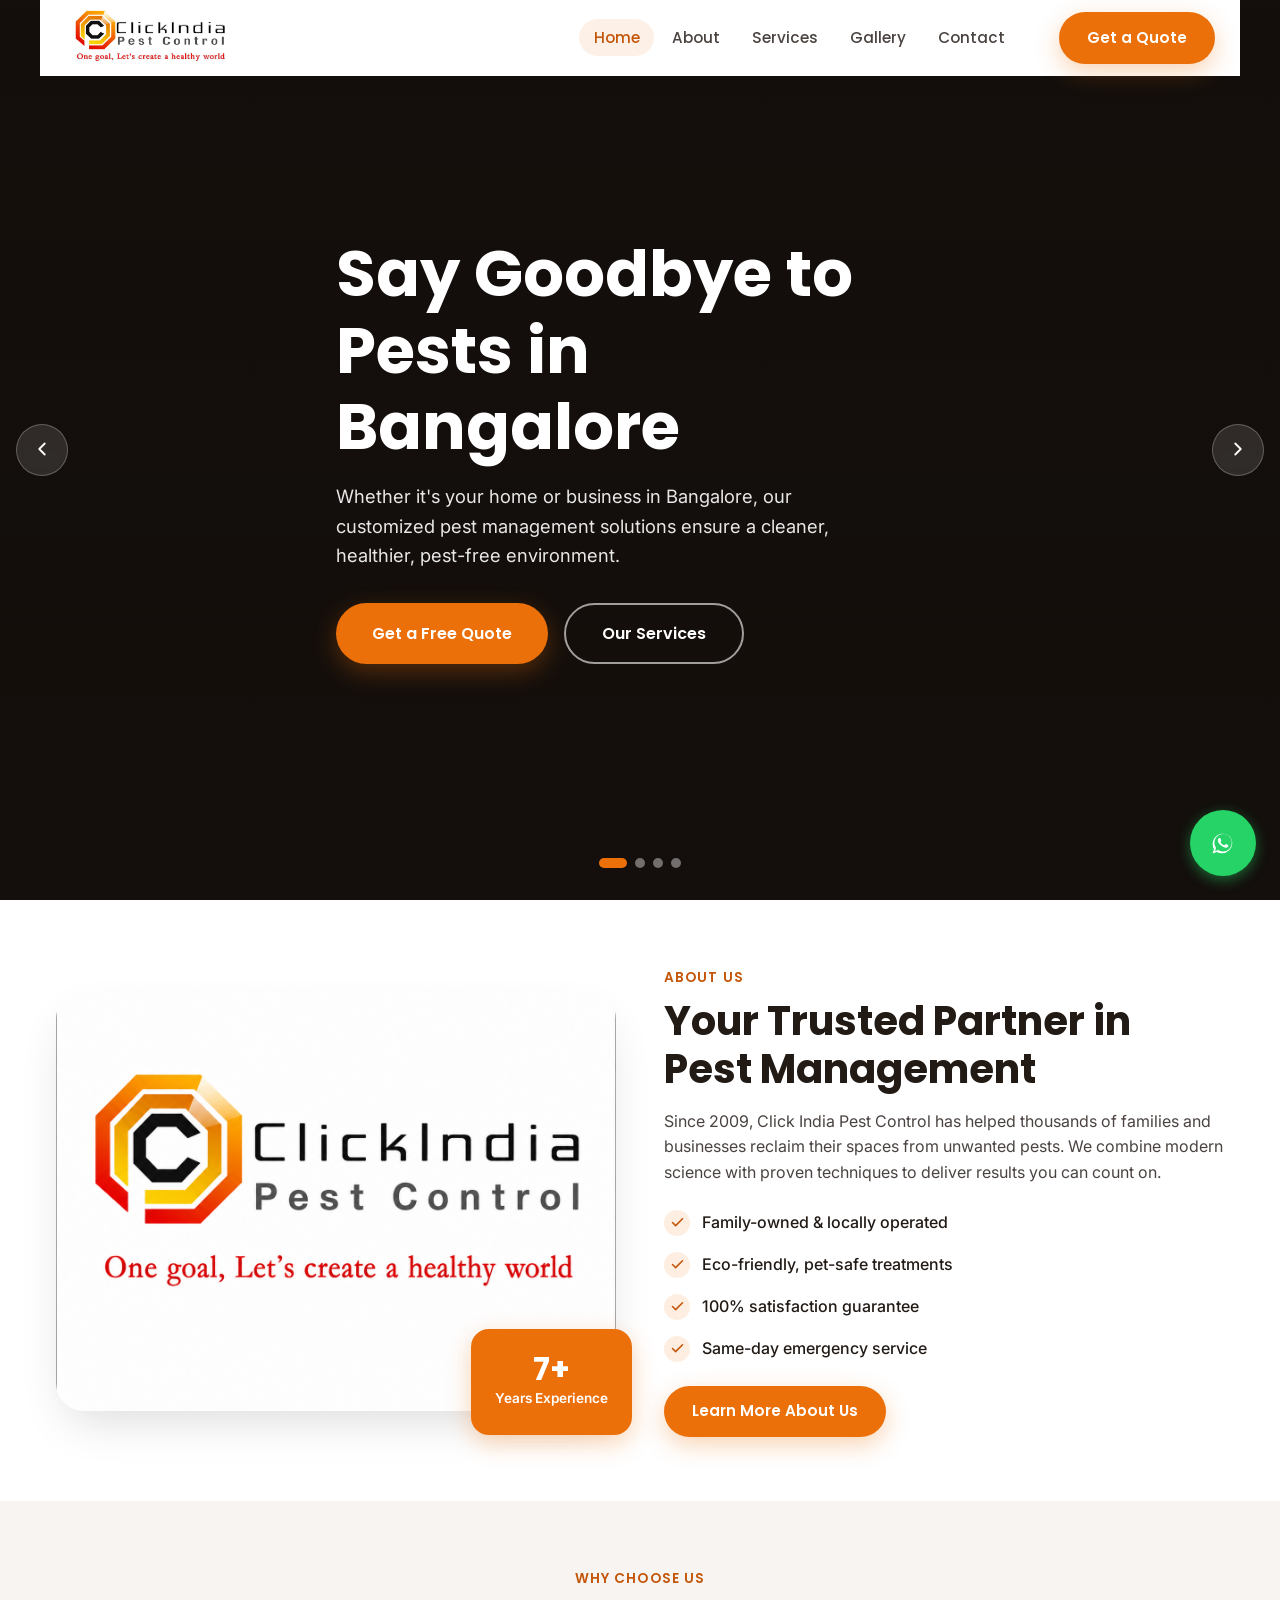
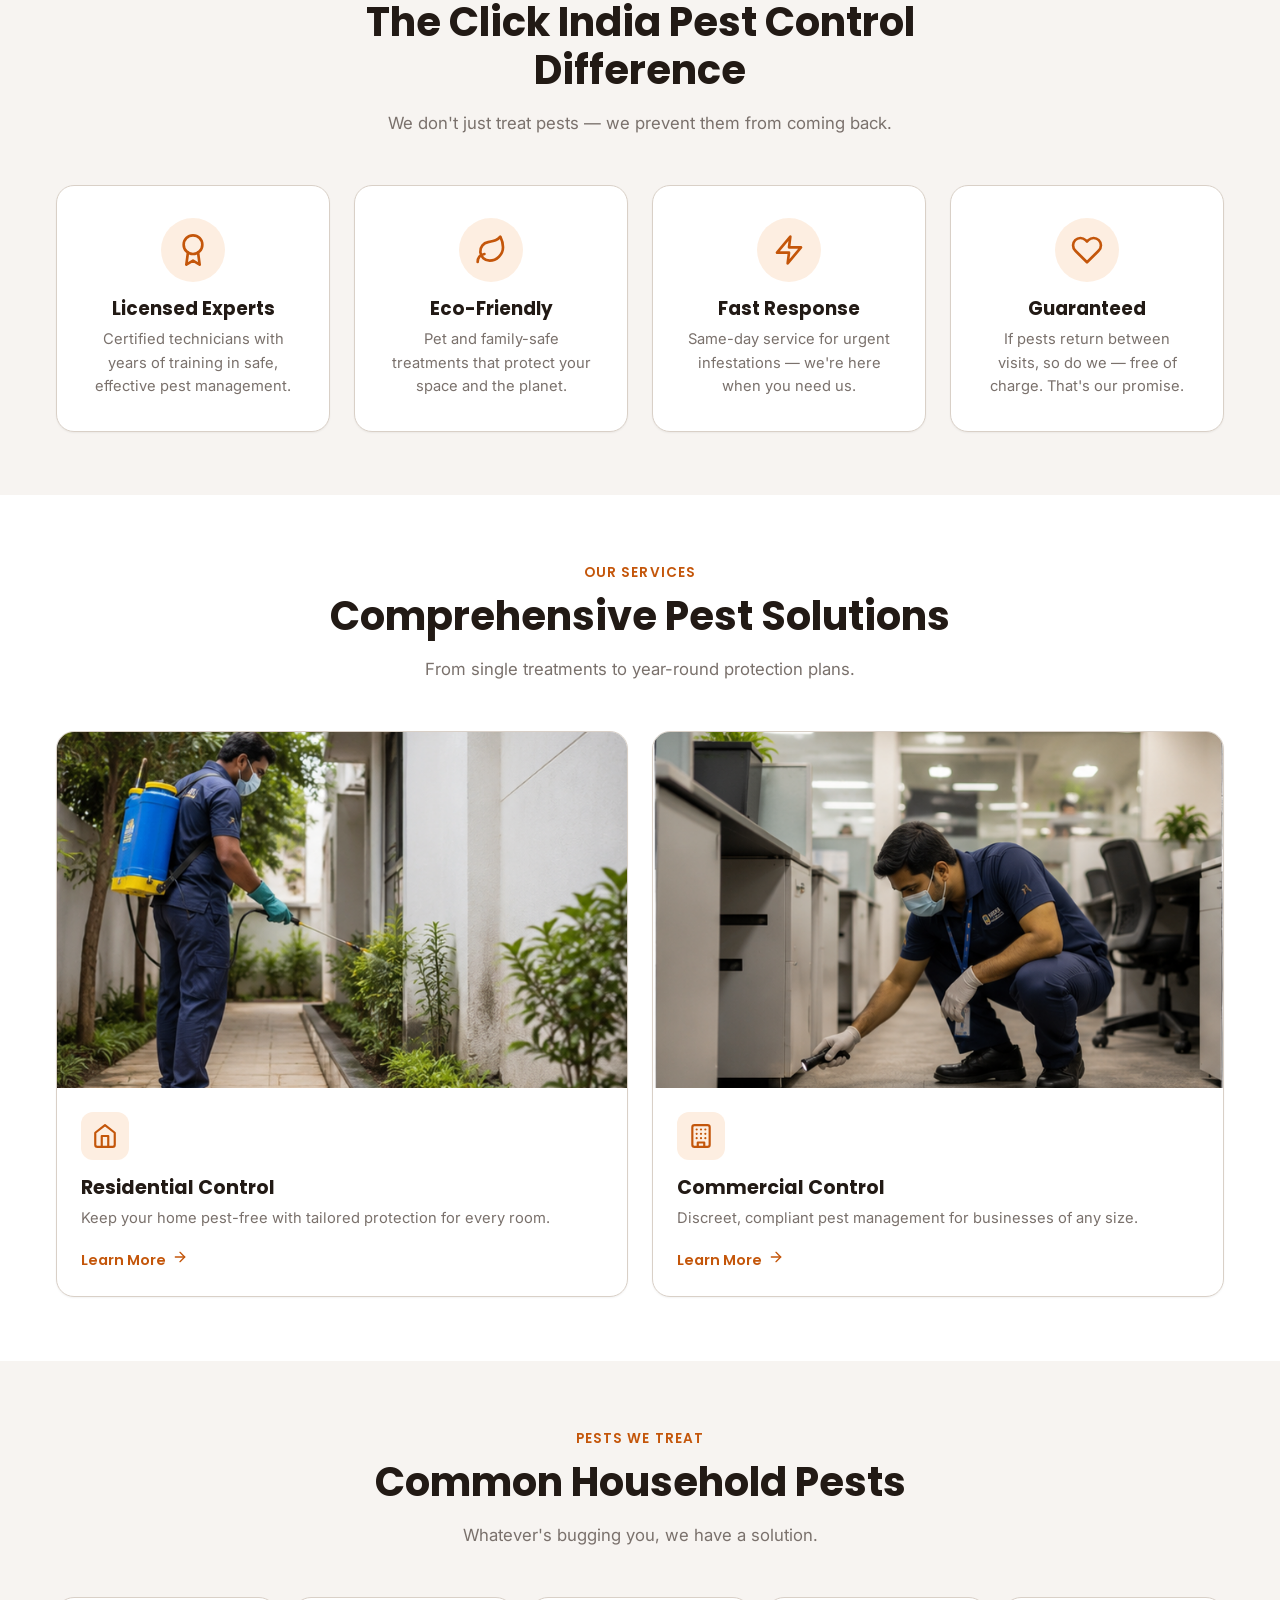
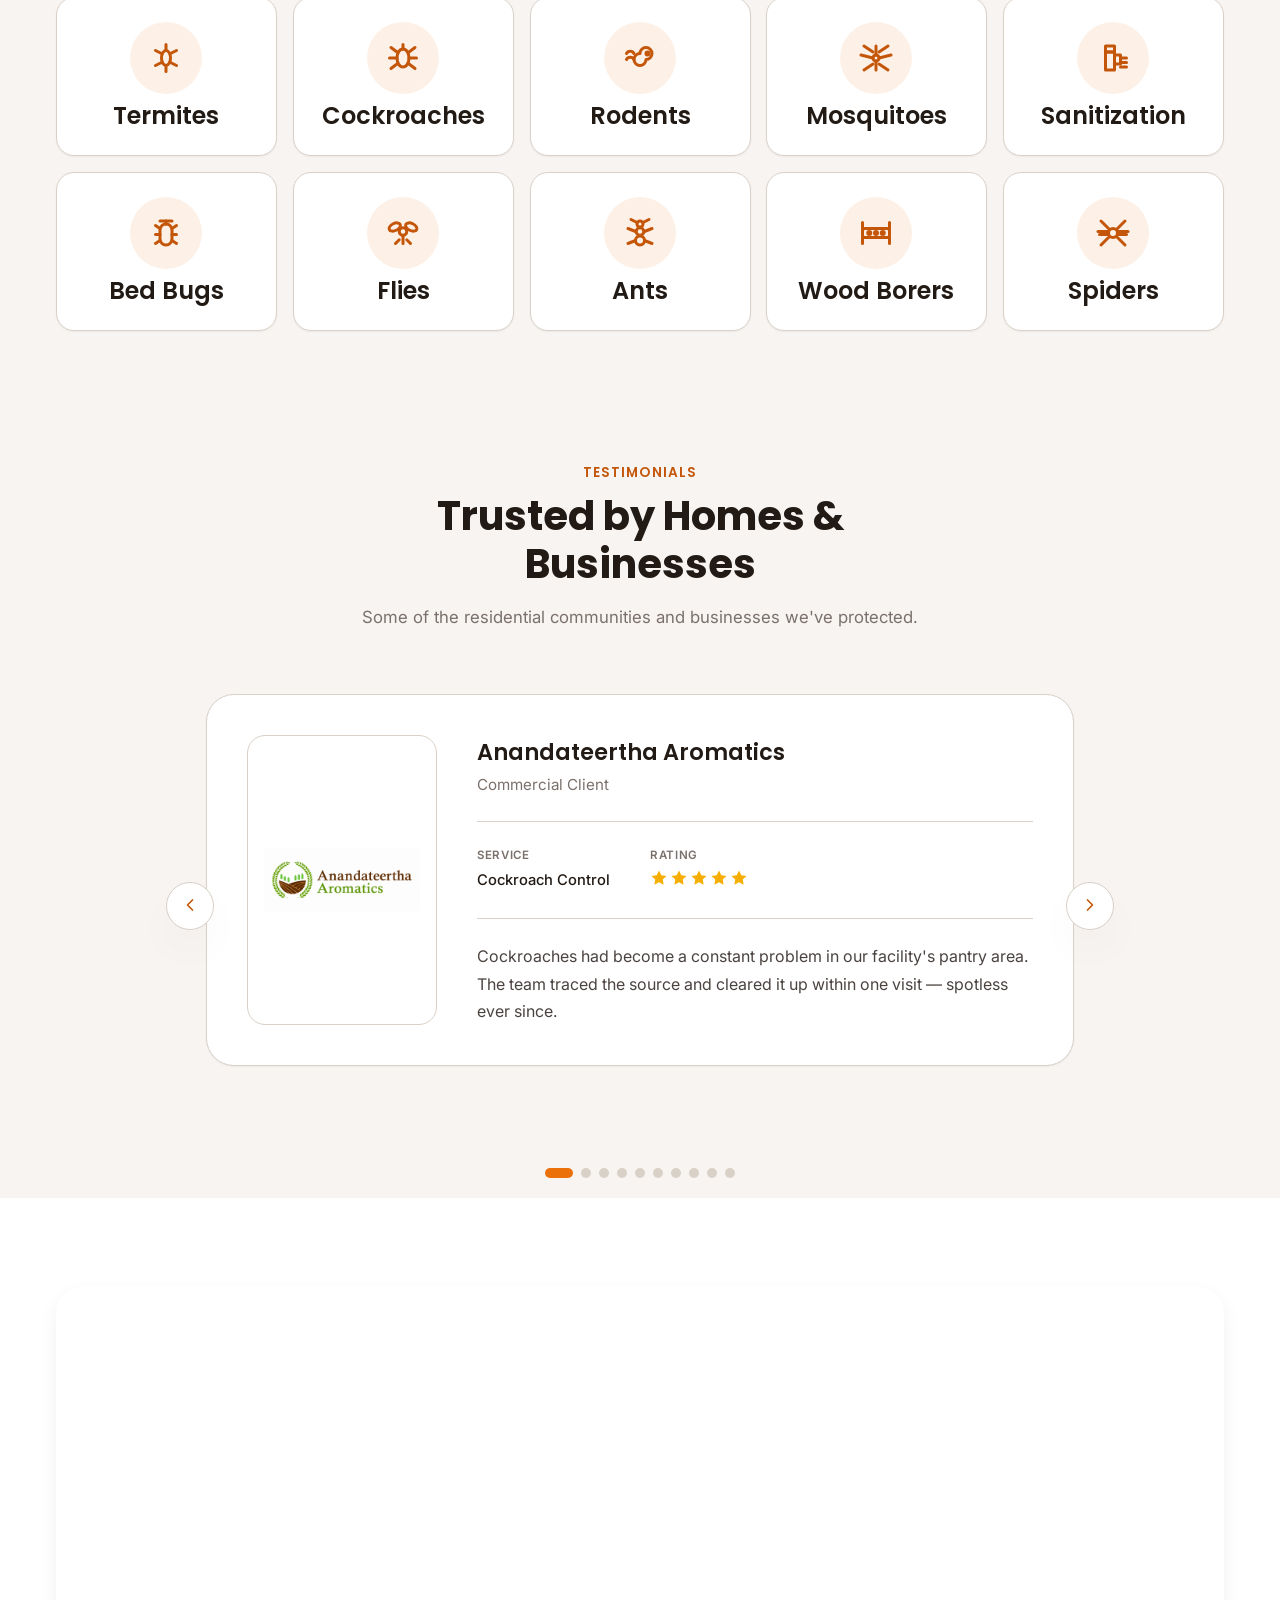
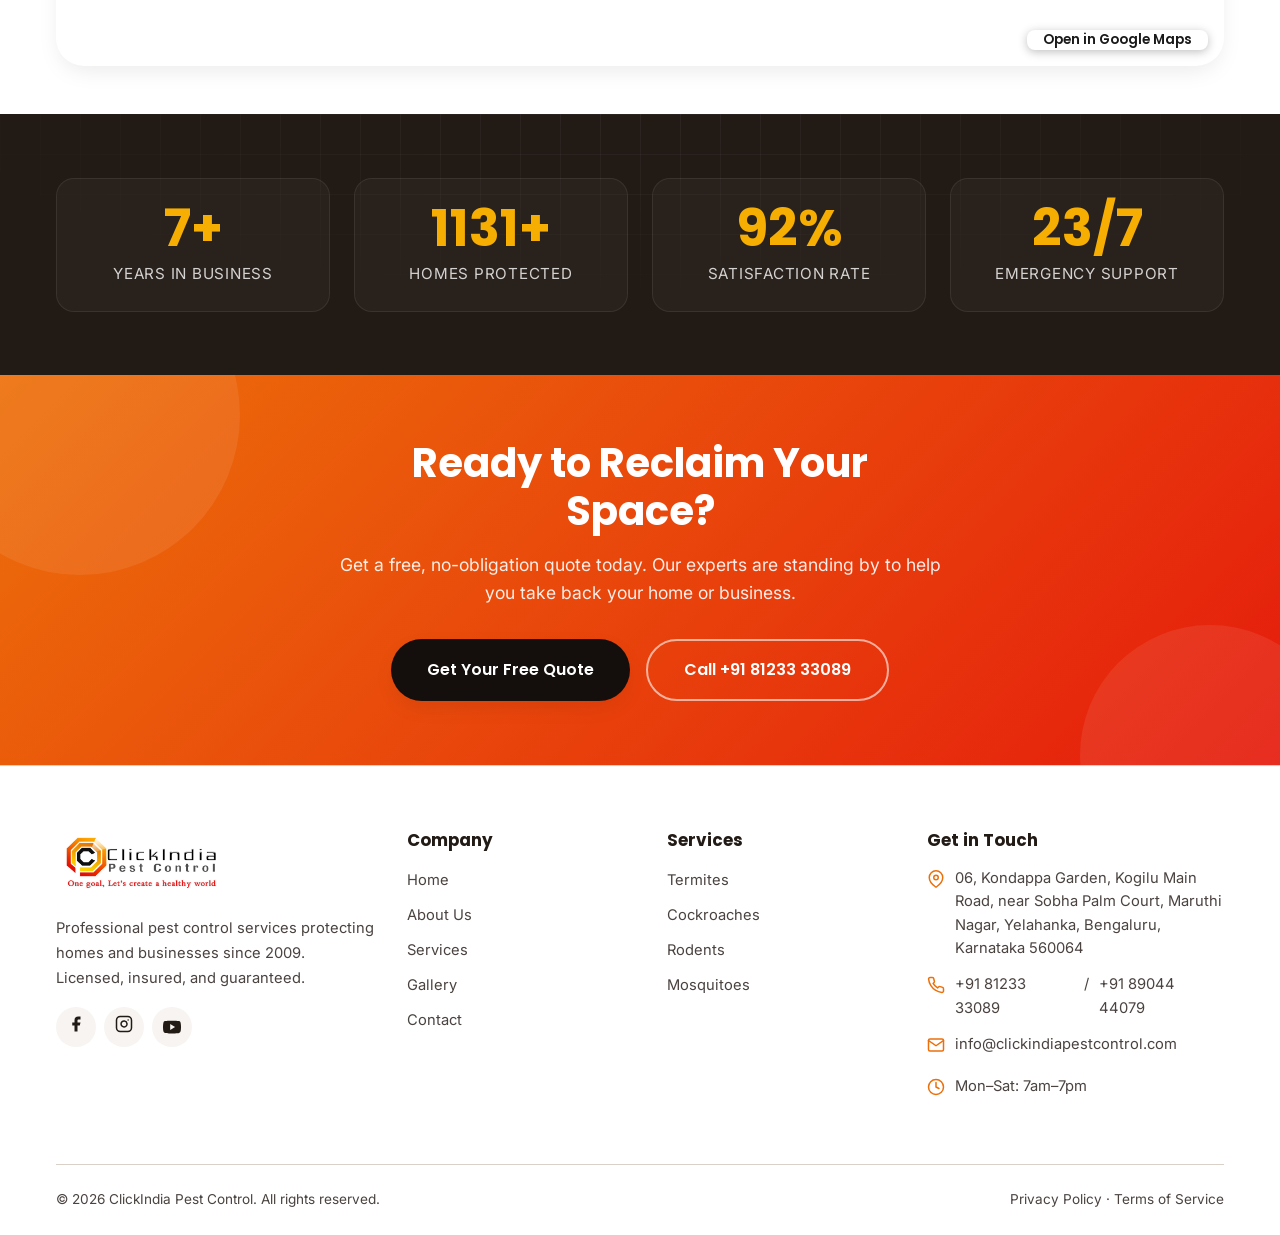
==== commit 45b8f162: "commited all files" ====
--- a/index.html
+++ b/index.html
@@ -3,7 +3,10 @@
   <head>
     <meta charset="UTF-8" />
     <meta name="viewport" content="width=device-width, initial-scale=1.0" />
-    <title>Pest Control in Bangalore | Click India Pest Control - Termite, Cockroach &amp; Rodent Control</title>
+    <title>
+      Pest Control in Bangalore | Click India Pest Control - Termite, Cockroach
+      &amp; Rodent Control
+    </title>
     <meta
       name="description"
       content="Looking for pest control near you in Bangalore? Click India Pest Control offers licensed, eco-friendly termite, cockroach, rodent &amp; mosquito control for homes and businesses. Free quote, same-day service."
@@ -17,17 +20,12 @@
     <link rel="stylesheet" href="./css/style.css" />
     <link rel="stylesheet" href="./css/responsive.css" />
     <link rel="icon" href="./favicon.ico" sizes="any" />
-    <link
-      rel="icon"
-      type="image/png"
-      sizes="512x512"
-      href="./favicon.png"
+    <link rel="icon" type="image/png" sizes="512x512" href="./favicon.png" />
+    <link rel="apple-touch-icon" href="./apple-touch-icon.png" />
+    <meta
+      name="keywords"
+      content="pest control Bangalore, pest control near me, pest control Bengaluru, termite control Bangalore, cockroach control Bangalore, rodent control Bangalore, mosquito control Bangalore, bed bug treatment Bangalore, ant control Bangalore, residential pest control Bangalore, commercial pest control Bangalore, pest control Yelahanka, best pest control company Bangalore"
     />
-    <link
-      rel="apple-touch-icon"
-      href="./apple-touch-icon.png"
-    />
-    <meta name="keywords" content="pest control Bangalore, pest control near me, pest control Bengaluru, termite control Bangalore, cockroach control Bangalore, rodent control Bangalore, mosquito control Bangalore, bed bug treatment Bangalore, ant control Bangalore, residential pest control Bangalore, commercial pest control Bangalore, pest control Yelahanka, best pest control company Bangalore" />
     <meta name="robots" content="index, follow" />
     <meta name="author" content="Click India Pest Control" />
     <link rel="canonical" href="https://clickindiapestcontrol.com/" />
@@ -35,155 +33,173 @@
     <!-- Open Graph -->
     <meta property="og:type" content="website" />
     <meta property="og:site_name" content="Click India Pest Control" />
-    <meta property="og:title" content="Pest Control in Bangalore | Click India Pest Control" />
-    <meta property="og:description" content="Looking for pest control near you in Bangalore? Click India Pest Control offers licensed, eco-friendly termite, cockroach, rodent & mosquito control for homes and businesses. Free quote, same-day service." />
+    <meta
+      property="og:title"
+      content="Pest Control in Bangalore | Click India Pest Control"
+    />
+    <meta
+      property="og:description"
+      content="Looking for pest control near you in Bangalore? Click India Pest Control offers licensed, eco-friendly termite, cockroach, rodent & mosquito control for homes and businesses. Free quote, same-day service."
+    />
     <meta property="og:url" content="https://clickindiapestcontrol.com/" />
-    <meta property="og:image" content="https://clickindiapestcontrol.com/media/images/website-images/residential-control.png" />
+    <meta
+      property="og:image"
+      content="https://clickindiapestcontrol.com/media/images/website-images/residential-control.png"
+    />
     <meta property="og:locale" content="en_IN" />
 
     <!-- Twitter Card -->
     <meta name="twitter:card" content="summary_large_image" />
-    <meta name="twitter:title" content="Pest Control in Bangalore | Click India Pest Control" />
-    <meta name="twitter:description" content="Looking for pest control near you in Bangalore? Click India Pest Control offers licensed, eco-friendly termite, cockroach, rodent & mosquito control for homes and businesses. Free quote, same-day service." />
-    <meta name="twitter:image" content="https://clickindiapestcontrol.com/media/images/website-images/residential-control.png" />
+    <meta
+      name="twitter:title"
+      content="Pest Control in Bangalore | Click India Pest Control"
+    />
+    <meta
+      name="twitter:description"
+      content="Looking for pest control near you in Bangalore? Click India Pest Control offers licensed, eco-friendly termite, cockroach, rodent & mosquito control for homes and businesses. Free quote, same-day service."
+    />
+    <meta
+      name="twitter:image"
+      content="https://clickindiapestcontrol.com/media/images/website-images/residential-control.png"
+    />
 
     <!-- Structured Data -->
     <script type="application/ld+json">
-{
-  "@context": "https://schema.org",
-  "@type": "LocalBusiness",
-  "@id": "https://clickindiapestcontrol.com/#business",
-  "name": "Click India Pest Control",
-  "image": "https://clickindiapestcontrol.com/media/images/website-images/logo.png",
-  "logo": "https://clickindiapestcontrol.com/media/images/website-images/logo.png",
-  "url": "https://clickindiapestcontrol.com/",
-  "telephone": "+91-81233-33089",
-  "email": "info@clickindiapestcontrol.com",
-  "address": {
-    "@type": "PostalAddress",
-    "streetAddress": "06, Kondappa Garden, Kogilu Main Road, near Sobha Palm Court, Kondappa Garden Layout, Maruthi Nagar",
-    "addressLocality": "Yelahanka, Bengaluru",
-    "addressRegion": "Karnataka",
-    "postalCode": "560064",
-    "addressCountry": "IN"
-  },
-  "geo": {
-    "@type": "GeoCoordinates",
-    "latitude": 13.103211,
-    "longitude": 77.6074009
-  },
-  "hasMap": "https://www.google.com/maps/place/Click+India+Pest+Control/@13.103211,77.6074009,17z/data=!3m1!4b1!4m6!3m5!1s0x3bae1996ed2c04b7:0x1b3719147adbf18c!8m2!3d13.103211!4d77.6074009!16s%2Fg%2F11vk7hl3wm",
-  "areaServed": {
-    "@type": "City",
-    "name": "Bengaluru"
-  },
-  "openingHoursSpecification": [
-    {
-      "@type": "OpeningHoursSpecification",
-      "dayOfWeek": [
-        "Monday",
-        "Tuesday",
-        "Wednesday",
-        "Thursday",
-        "Friday",
-        "Saturday"
-      ],
-      "opens": "07:00",
-      "closes": "19:00"
-    }
-  ],
-  "priceRange": "$$",
-  "hasOfferCatalog": {
-    "@type": "OfferCatalog",
-    "name": "Pest Control Services",
-    "itemListElement": [
       {
-        "@type": "Offer",
-        "itemOffered": {
-          "@type": "Service",
-          "name": "Termite Control"
-        }
-      },
-      {
-        "@type": "Offer",
-        "itemOffered": {
-          "@type": "Service",
-          "name": "Cockroach Control"
-        }
-      },
-      {
-        "@type": "Offer",
-        "itemOffered": {
-          "@type": "Service",
-          "name": "Rodent Control"
-        }
-      },
-      {
-        "@type": "Offer",
-        "itemOffered": {
-          "@type": "Service",
-          "name": "Mosquito Control"
-        }
-      },
-      {
-        "@type": "Offer",
-        "itemOffered": {
-          "@type": "Service",
-          "name": "Sanitization Services"
-        }
-      },
-      {
-        "@type": "Offer",
-        "itemOffered": {
-          "@type": "Service",
-          "name": "Bed Bug Treatment"
-        }
-      },
-      {
-        "@type": "Offer",
-        "itemOffered": {
-          "@type": "Service",
-          "name": "Fly Control"
-        }
-      },
-      {
-        "@type": "Offer",
-        "itemOffered": {
-          "@type": "Service",
-          "name": "Ant Control"
-        }
-      },
-      {
-        "@type": "Offer",
-        "itemOffered": {
-          "@type": "Service",
-          "name": "Wood Borer Treatment"
-        }
-      },
-      {
-        "@type": "Offer",
-        "itemOffered": {
-          "@type": "Service",
-          "name": "Spider Control"
+        "@context": "https://schema.org",
+        "@type": "LocalBusiness",
+        "@id": "https://clickindiapestcontrol.com/#business",
+        "name": "Click India Pest Control",
+        "image": "https://clickindiapestcontrol.com/media/images/website-images/logo.png",
+        "logo": "https://clickindiapestcontrol.com/media/images/website-images/logo.png",
+        "url": "https://clickindiapestcontrol.com/",
+        "telephone": "+91-81233-33089",
+        "email": "info@clickindiapestcontrol.com",
+        "address": {
+          "@type": "PostalAddress",
+          "streetAddress": "06, Kondappa Garden, Kogilu Main Road, near Sobha Palm Court, Kondappa Garden Layout, Maruthi Nagar",
+          "addressLocality": "Yelahanka, Bengaluru",
+          "addressRegion": "Karnataka",
+          "postalCode": "560064",
+          "addressCountry": "IN"
+        },
+        "geo": {
+          "@type": "GeoCoordinates",
+          "latitude": 13.103211,
+          "longitude": 77.6074009
+        },
+        "hasMap": "https://www.google.com/maps/place/Click+India+Pest+Control/@13.103211,77.6074009,17z/data=!3m1!4b1!4m6!3m5!1s0x3bae1996ed2c04b7:0x1b3719147adbf18c!8m2!3d13.103211!4d77.6074009!16s%2Fg%2F11vk7hl3wm",
+        "areaServed": {
+          "@type": "City",
+          "name": "Bengaluru"
+        },
+        "openingHoursSpecification": [
+          {
+            "@type": "OpeningHoursSpecification",
+            "dayOfWeek": [
+              "Monday",
+              "Tuesday",
+              "Wednesday",
+              "Thursday",
+              "Friday",
+              "Saturday"
+            ],
+            "opens": "07:00",
+            "closes": "19:00"
+          }
+        ],
+        "priceRange": "$$",
+        "hasOfferCatalog": {
+          "@type": "OfferCatalog",
+          "name": "Pest Control Services",
+          "itemListElement": [
+            {
+              "@type": "Offer",
+              "itemOffered": {
+                "@type": "Service",
+                "name": "Termite Control"
+              }
+            },
+            {
+              "@type": "Offer",
+              "itemOffered": {
+                "@type": "Service",
+                "name": "Cockroach Control"
+              }
+            },
+            {
+              "@type": "Offer",
+              "itemOffered": {
+                "@type": "Service",
+                "name": "Rodent Control"
+              }
+            },
+            {
+              "@type": "Offer",
+              "itemOffered": {
+                "@type": "Service",
+                "name": "Mosquito Control"
+              }
+            },
+            {
+              "@type": "Offer",
+              "itemOffered": {
+                "@type": "Service",
+                "name": "Sanitization Services"
+              }
+            },
+            {
+              "@type": "Offer",
+              "itemOffered": {
+                "@type": "Service",
+                "name": "Bed Bug Treatment"
+              }
+            },
+            {
+              "@type": "Offer",
+              "itemOffered": {
+                "@type": "Service",
+                "name": "Fly Control"
+              }
+            },
+            {
+              "@type": "Offer",
+              "itemOffered": {
+                "@type": "Service",
+                "name": "Ant Control"
+              }
+            },
+            {
+              "@type": "Offer",
+              "itemOffered": {
+                "@type": "Service",
+                "name": "Wood Borer Treatment"
+              }
+            },
+            {
+              "@type": "Offer",
+              "itemOffered": {
+                "@type": "Service",
+                "name": "Spider Control"
+              }
+            }
+          ]
         }
       }
-    ]
-  }
-}
     </script>
     <script type="application/ld+json">
-{
-  "@context": "https://schema.org",
-  "@type": "BreadcrumbList",
-  "itemListElement": [
-    {
-      "@type": "ListItem",
-      "position": 1,
-      "name": "Home",
-      "item": "https://clickindiapestcontrol.com/"
-    }
-  ]
-}
+      {
+        "@context": "https://schema.org",
+        "@type": "BreadcrumbList",
+        "itemListElement": [
+          {
+            "@type": "ListItem",
+            "position": 1,
+            "name": "Home",
+            "item": "https://clickindiapestcontrol.com/"
+          }
+        ]
+      }
     </script>
   </head>
   <body>
@@ -261,8 +277,8 @@
         <div class="container hero__content">
           <h1 class="hero__title">Say Goodbye to Pests in Bangalore</h1>
           <p class="hero__text">
-            Whether it's your home or business in Bangalore, our customized
-            pest management solutions ensure a cleaner, healthier, pest-free
+            Whether it's your home or business in Bangalore, our customized pest
+            management solutions ensure a cleaner, healthier, pest-free
             environment.
           </p>
           <div class="hero__actions">
@@ -1265,33 +1281,37 @@
             </p>
             <div class="footer__social">
               <a
-                href="https://facebook.com"
+                href="https://www.facebook.com/share/1JEL3MpZ76/"
                 target="_blank"
                 rel="noopener noreferrer"
                 aria-label="Facebook"
                 ><span data-icon="facebook"></span
               ></a>
               <a
-                href="https://twitter.com"
-                target="_blank"
-                rel="noopener noreferrer"
-                aria-label="Twitter"
-                ><span data-icon="twitter"></span
-              ></a>
-              <a
-                href="https://instagram.com"
+                href="https://www.instagram.com/click_india_pest_control?igsh=MW1tM3A1MWJwZnNkbg=="
                 target="_blank"
                 rel="noopener noreferrer"
                 aria-label="Instagram"
                 ><span data-icon="instagram"></span
               ></a>
               <a
-                href="https://linkedin.com"
+                href="https://youtube.com/@clickindiapestcontrol"
                 target="_blank"
                 rel="noopener noreferrer"
-                aria-label="LinkedIn"
-                ><span data-icon="linkedin"></span
-              ></a>
+                aria-label="YouTube"
+              >
+                <svg
+                  xmlns="http://www.w3.org/2000/svg"
+                  viewBox="0 0 24 24"
+                  width="22"
+                  height="22"
+                  fill="currentColor"
+                >
+                  <path
+                    d="M23.5 6.2a3 3 0 0 0-2.1-2.1C19.5 3.5 12 3.5 12 3.5s-7.5 0-9.4.6A3 3 0 0 0 .5 6.2 31 31 0 0 0 0 12a31 31 0 0 0 .5 5.8 3 3 0 0 0 2.1 2.1c1.9.6 9.4.6 9.4.6s7.5 0 9.4-.6a3 3 0 0 0 2.1-2.1A31 31 0 0 0 24 12a31 31 0 0 0-.5-5.8ZM9.6 15.9V8.1l6.5 3.9-6.5 3.9Z"
+                  />
+                </svg>
+              </a>
             </div>
           </div>
           <div>
@@ -1317,8 +1337,9 @@
             <h3 class="footer__title">Get in Touch</h3>
             <ul class="footer__contact">
               <li>
-                <span data-icon="mapPin"></span> 06, Kondappa Garden, Kogilu Main Road, near Sobha Palm Court,
-                Maruthi Nagar, Yelahanka, Bengaluru, Karnataka 560064
+                <span data-icon="mapPin"></span> 06, Kondappa Garden, Kogilu
+                Main Road, near Sobha Palm Court, Maruthi Nagar, Yelahanka,
+                Bengaluru, Karnataka 560064
               </li>
               <li>
                 <span data-icon="phone"></span>
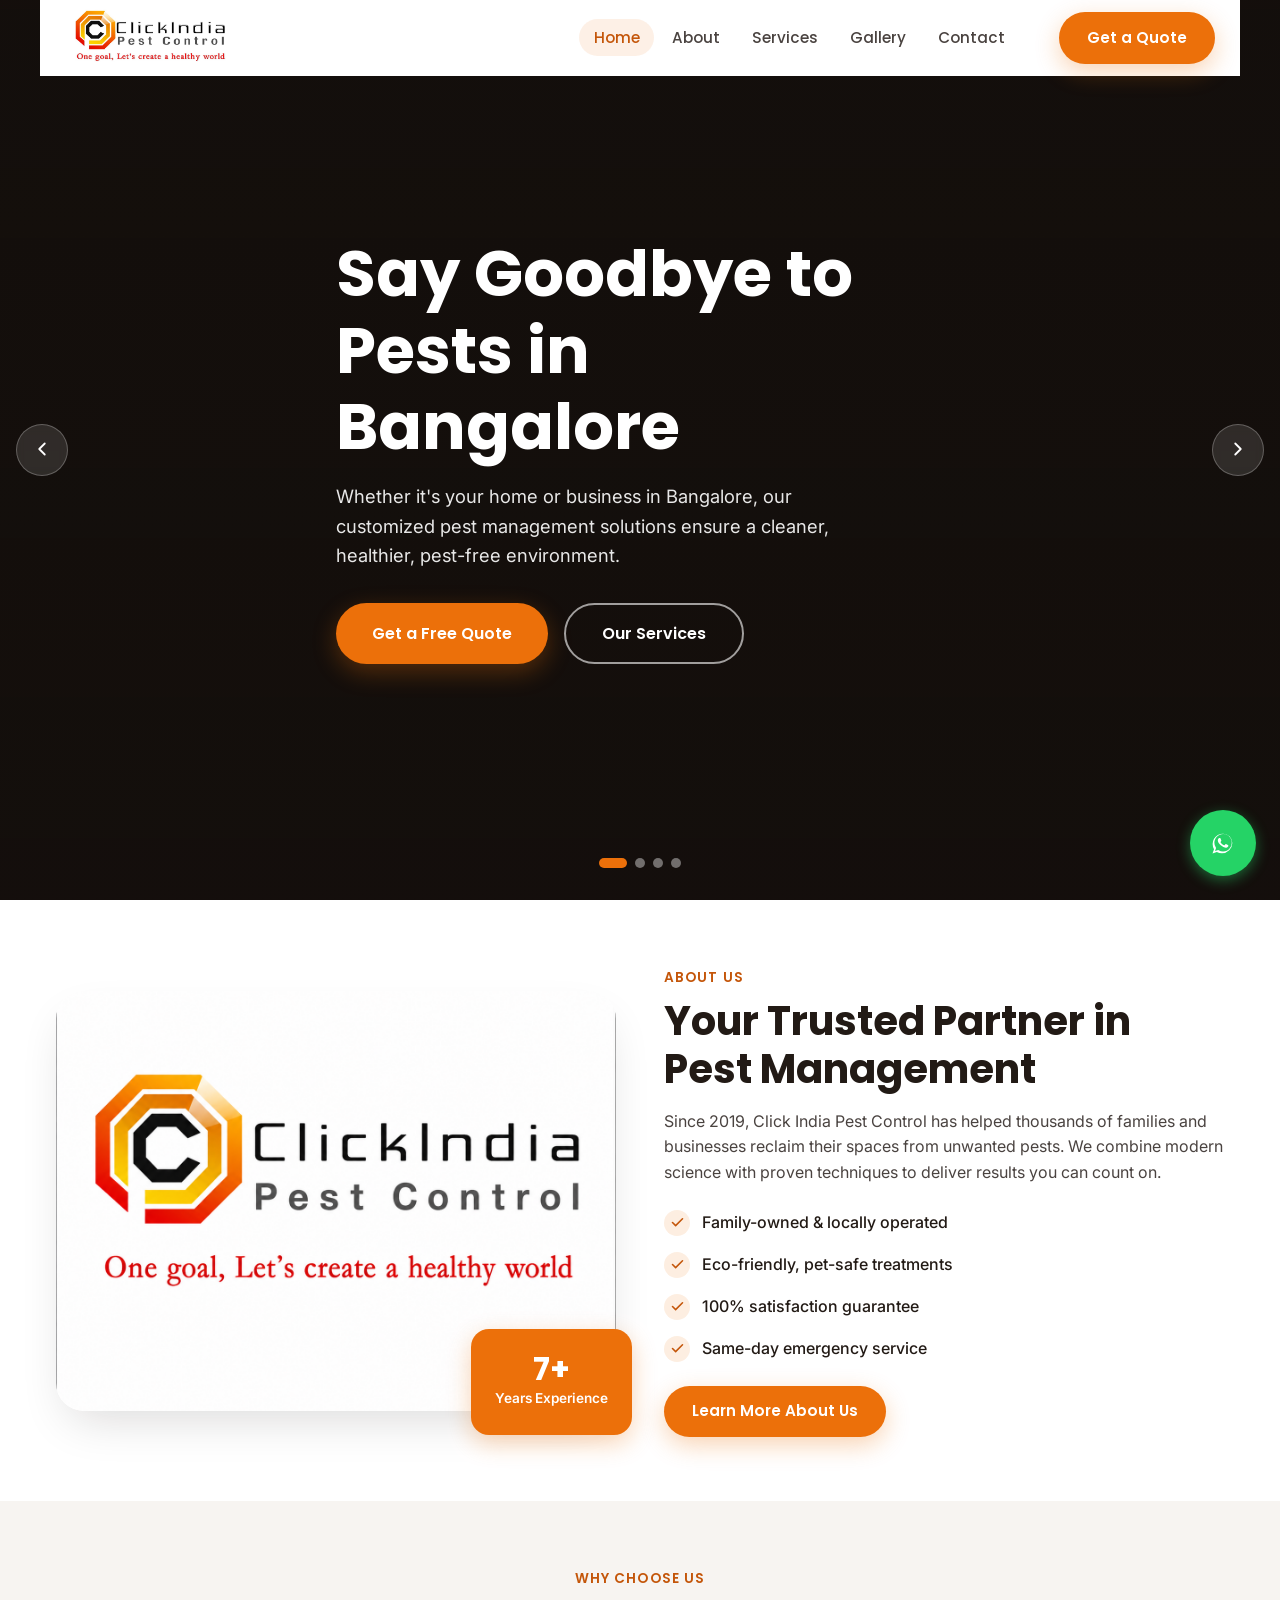
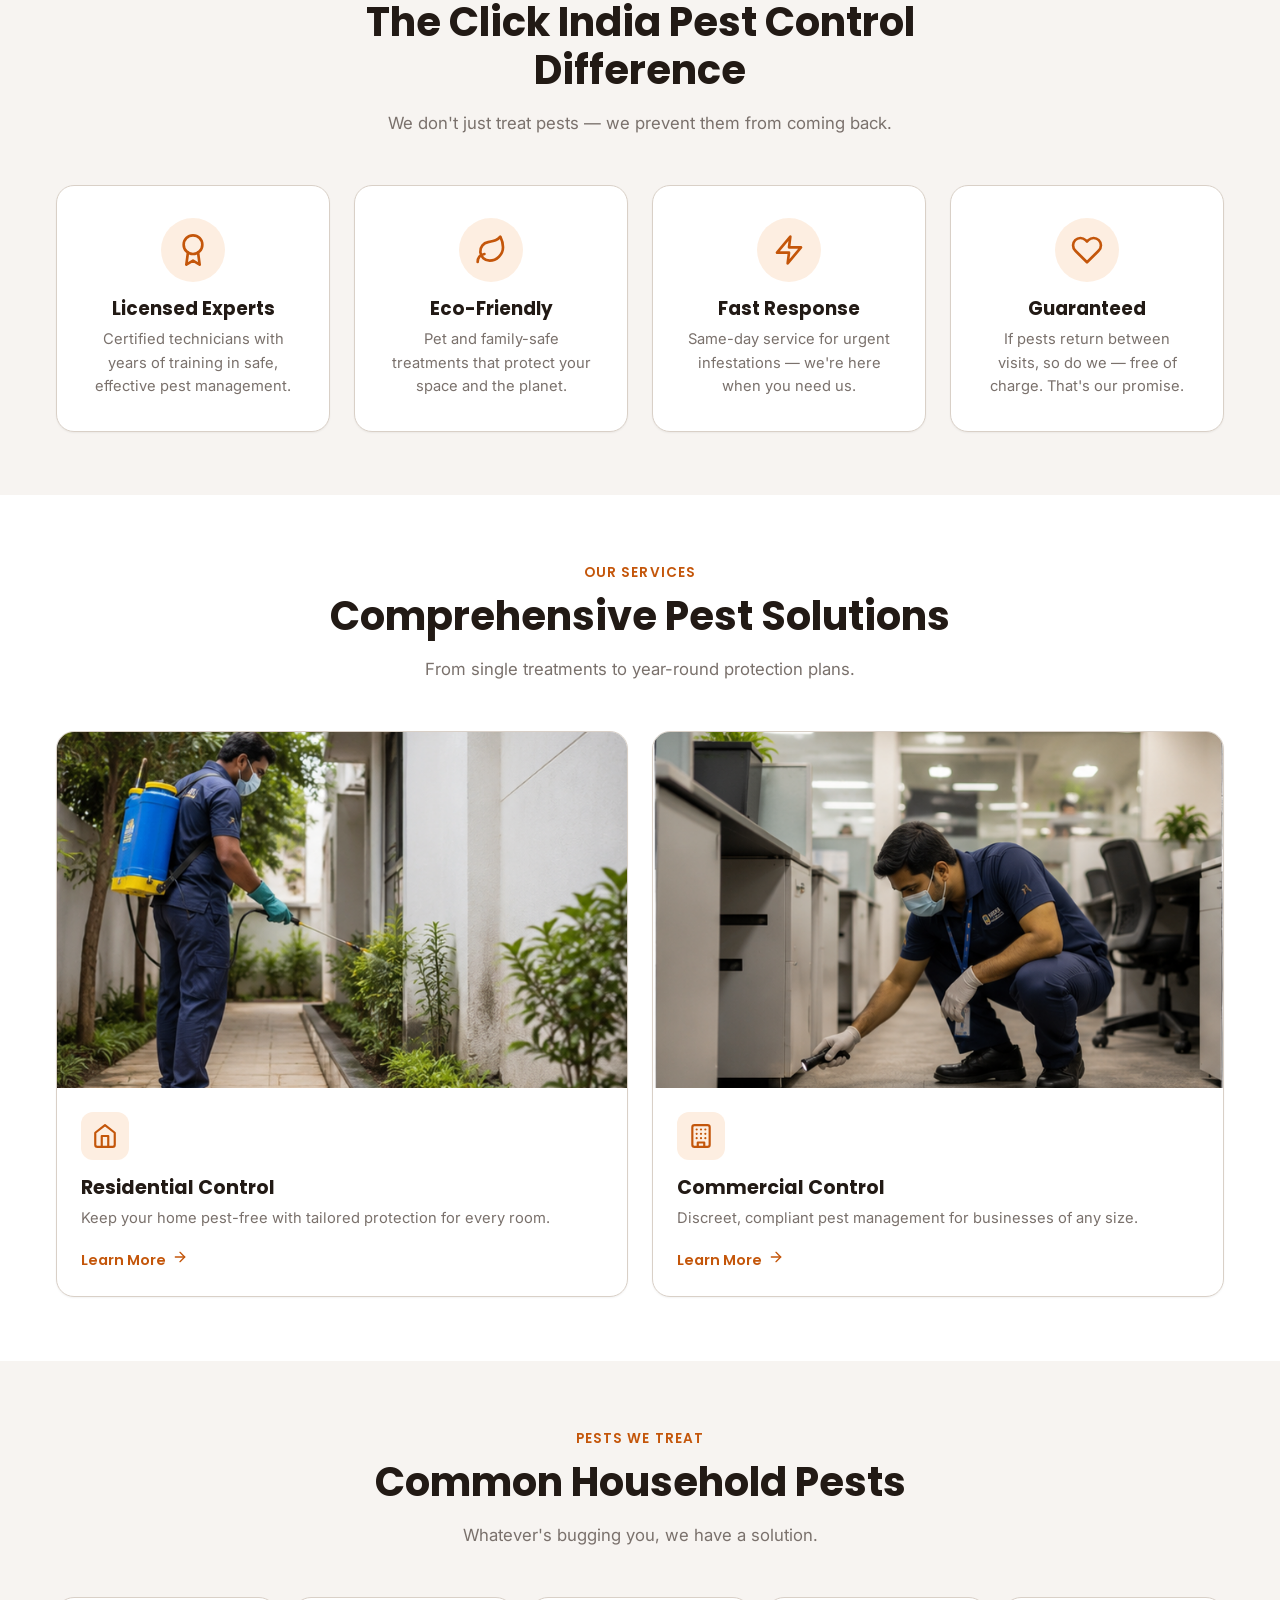
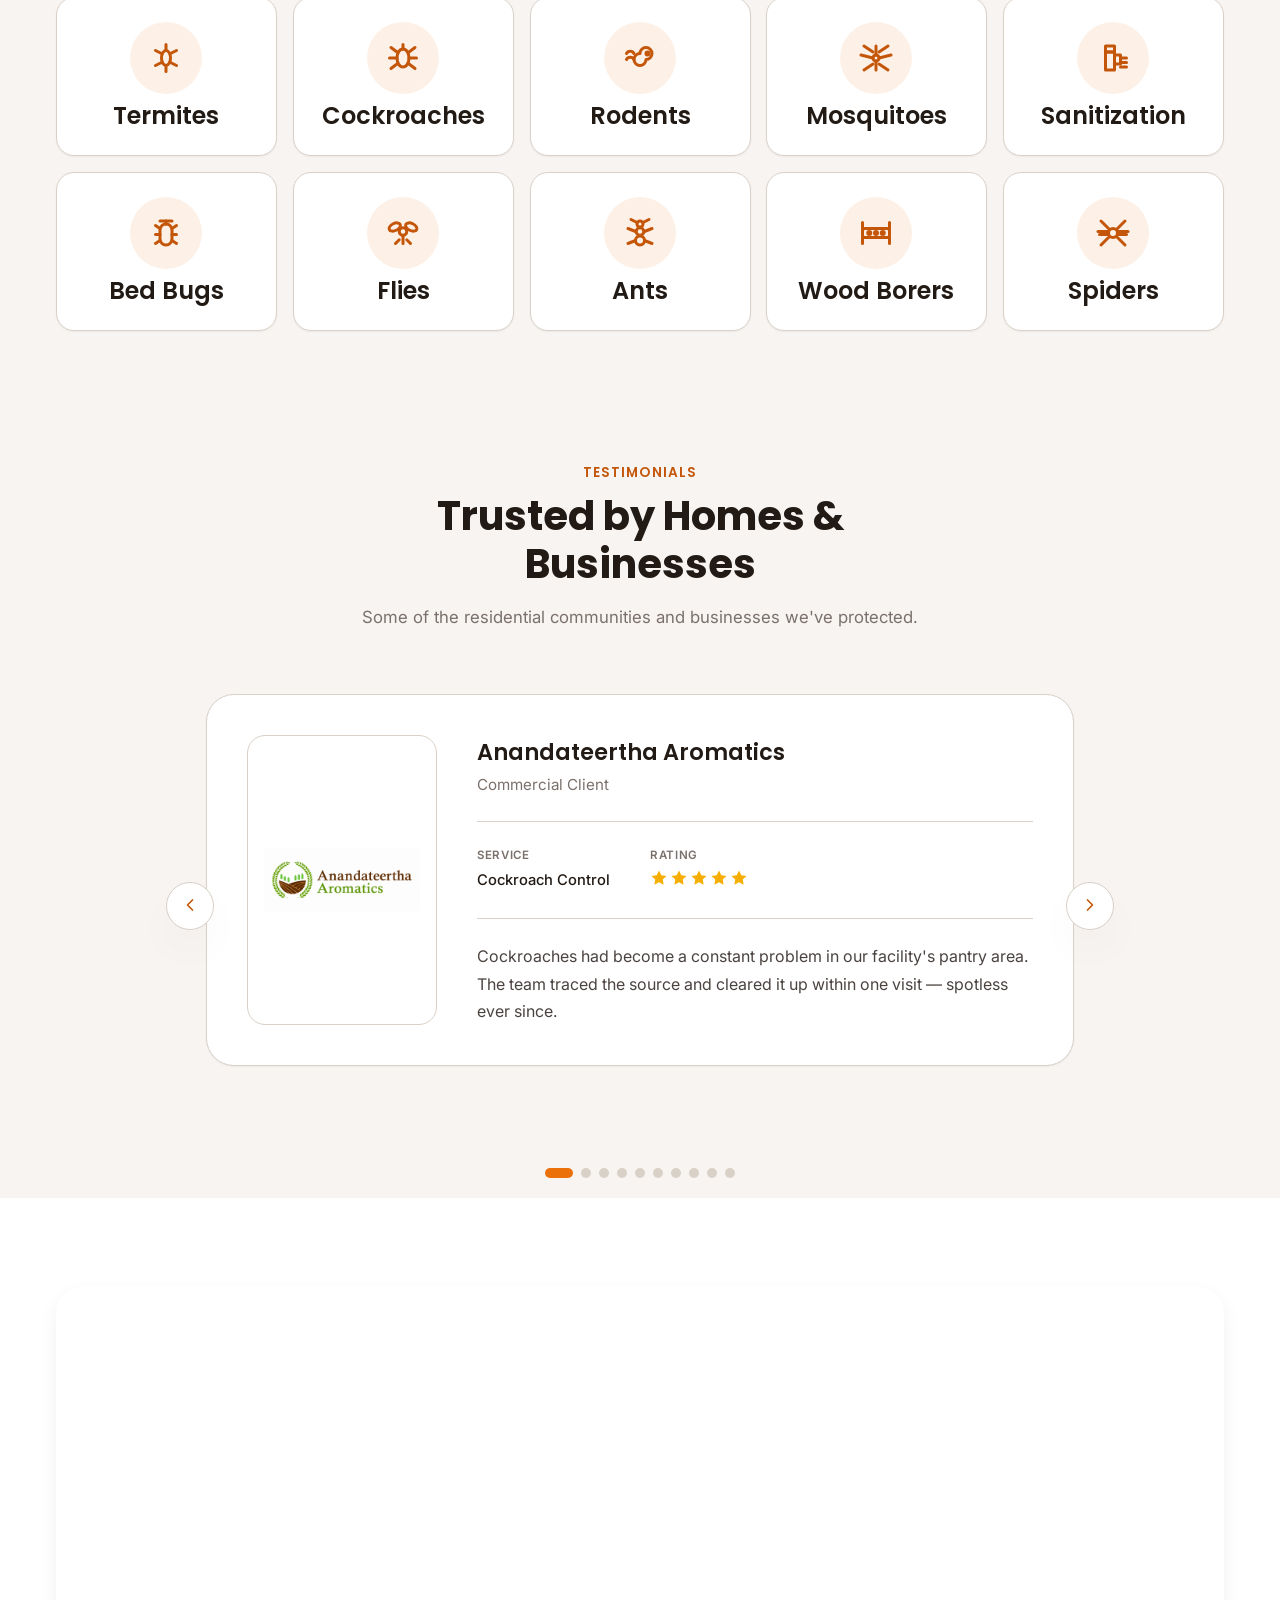
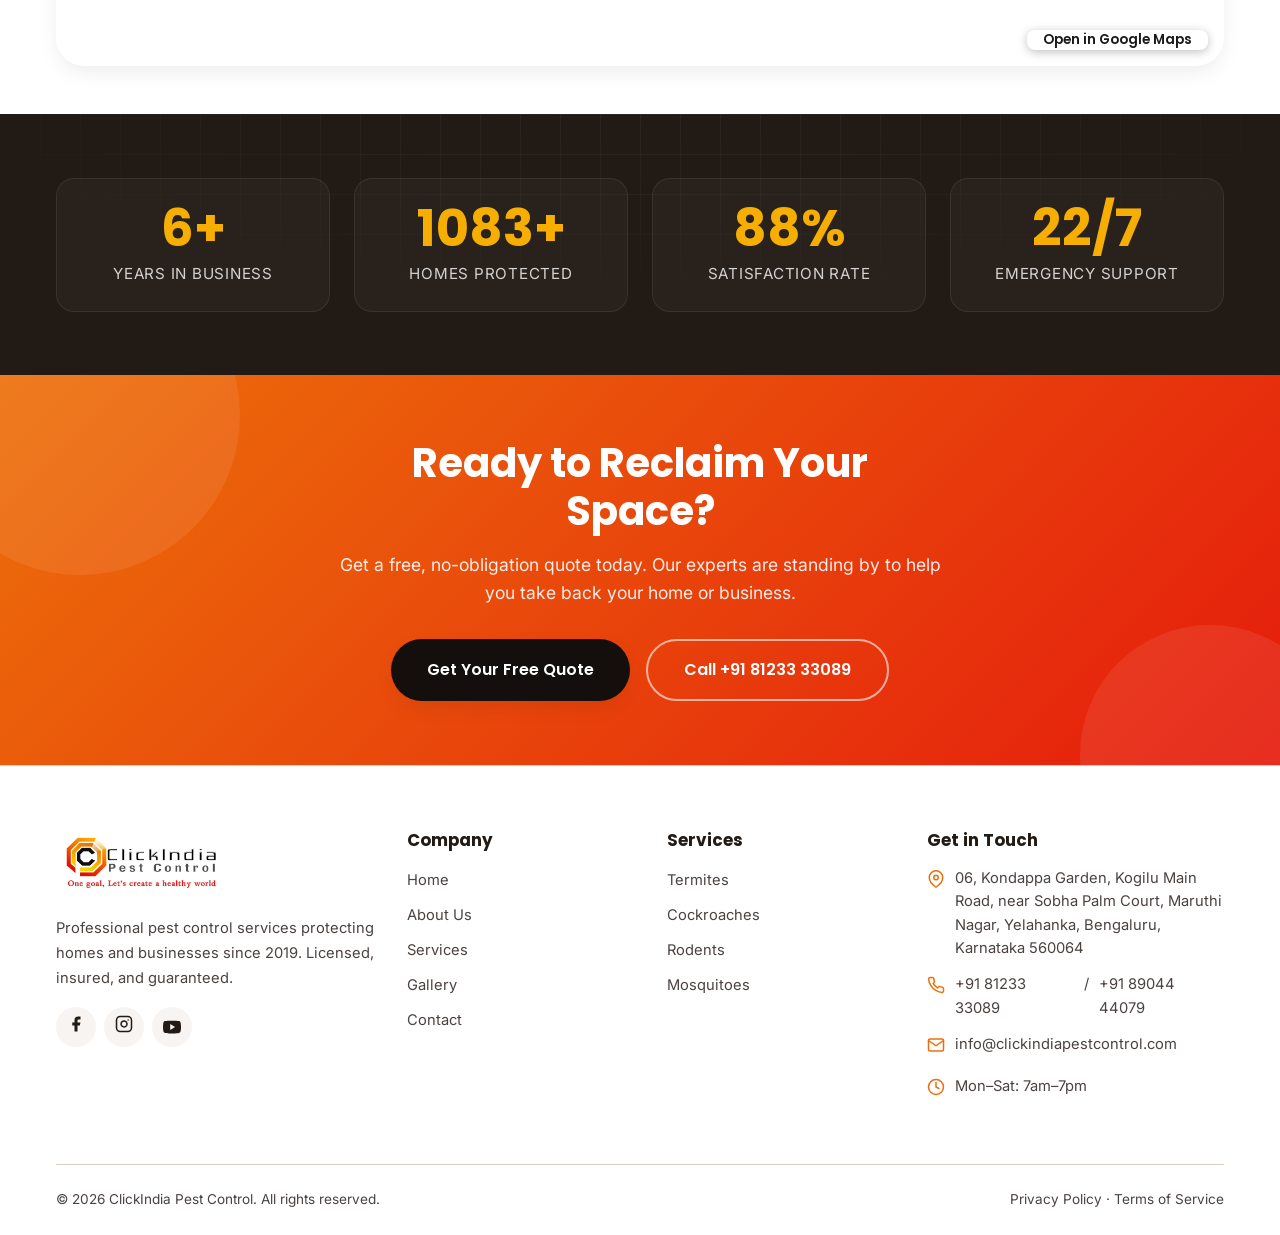
==== commit 4e35c6af: "commited all files" ====
--- a/index.html
+++ b/index.html
@@ -338,7 +338,7 @@
               Your Trusted Partner in Pest Management
             </h2>
             <p>
-              Since 2009, Click India Pest Control has helped thousands of
+              Since 2019, Click India Pest Control has helped thousands of
               families and businesses reclaim their spaces from unwanted pests.
               We combine modern science with proven techniques to deliver
               results you can count on.
@@ -1277,7 +1277,7 @@
             </a>
             <p class="footer__about">
               Professional pest control services protecting homes and businesses
-              since 2009. Licensed, insured, and guaranteed.
+              since 2019. Licensed, insured, and guaranteed.
             </p>
             <div class="footer__social">
               <a
--- a/css/style.css
+++ b/css/style.css
@@ -1642,6 +1642,7 @@
 .team-card__img {
   aspect-ratio: 1;
   object-fit: cover;
+  object-position: center top;
   width: 100%;
 }
 .team-card__body {
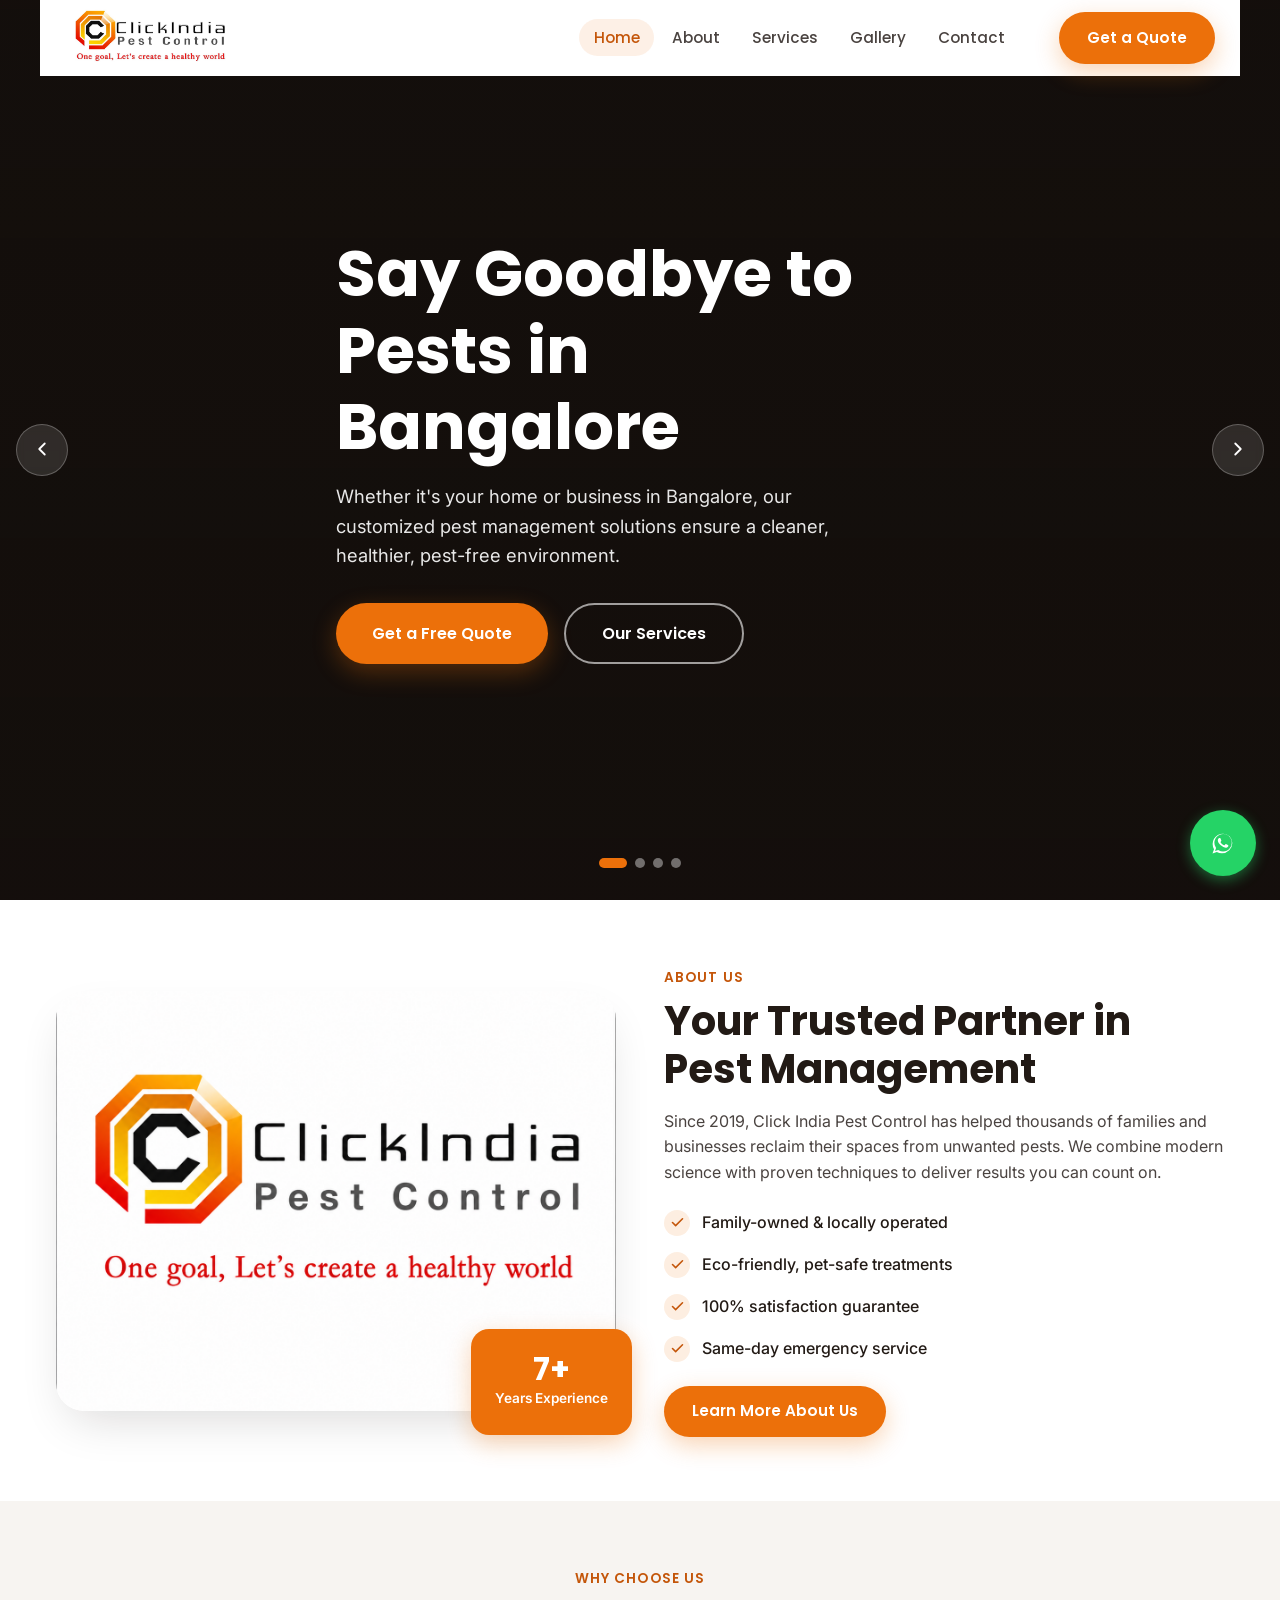
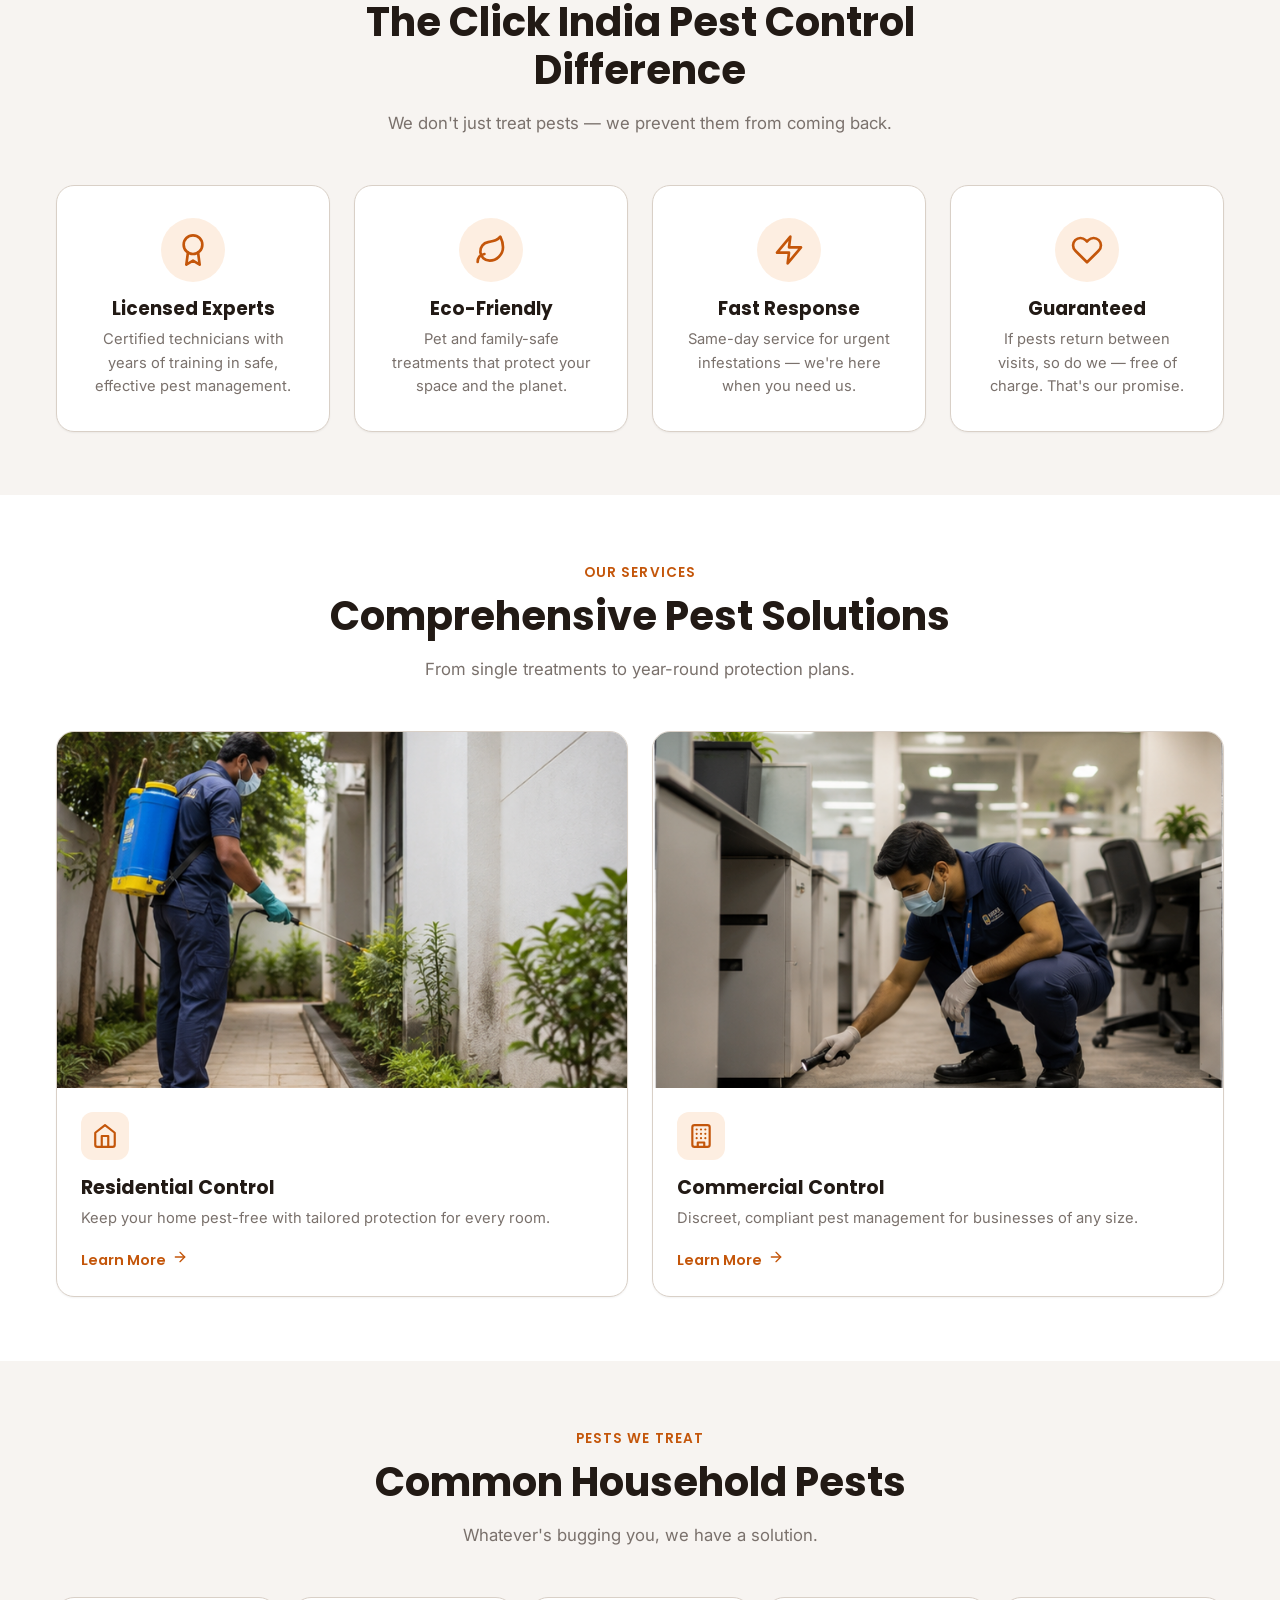
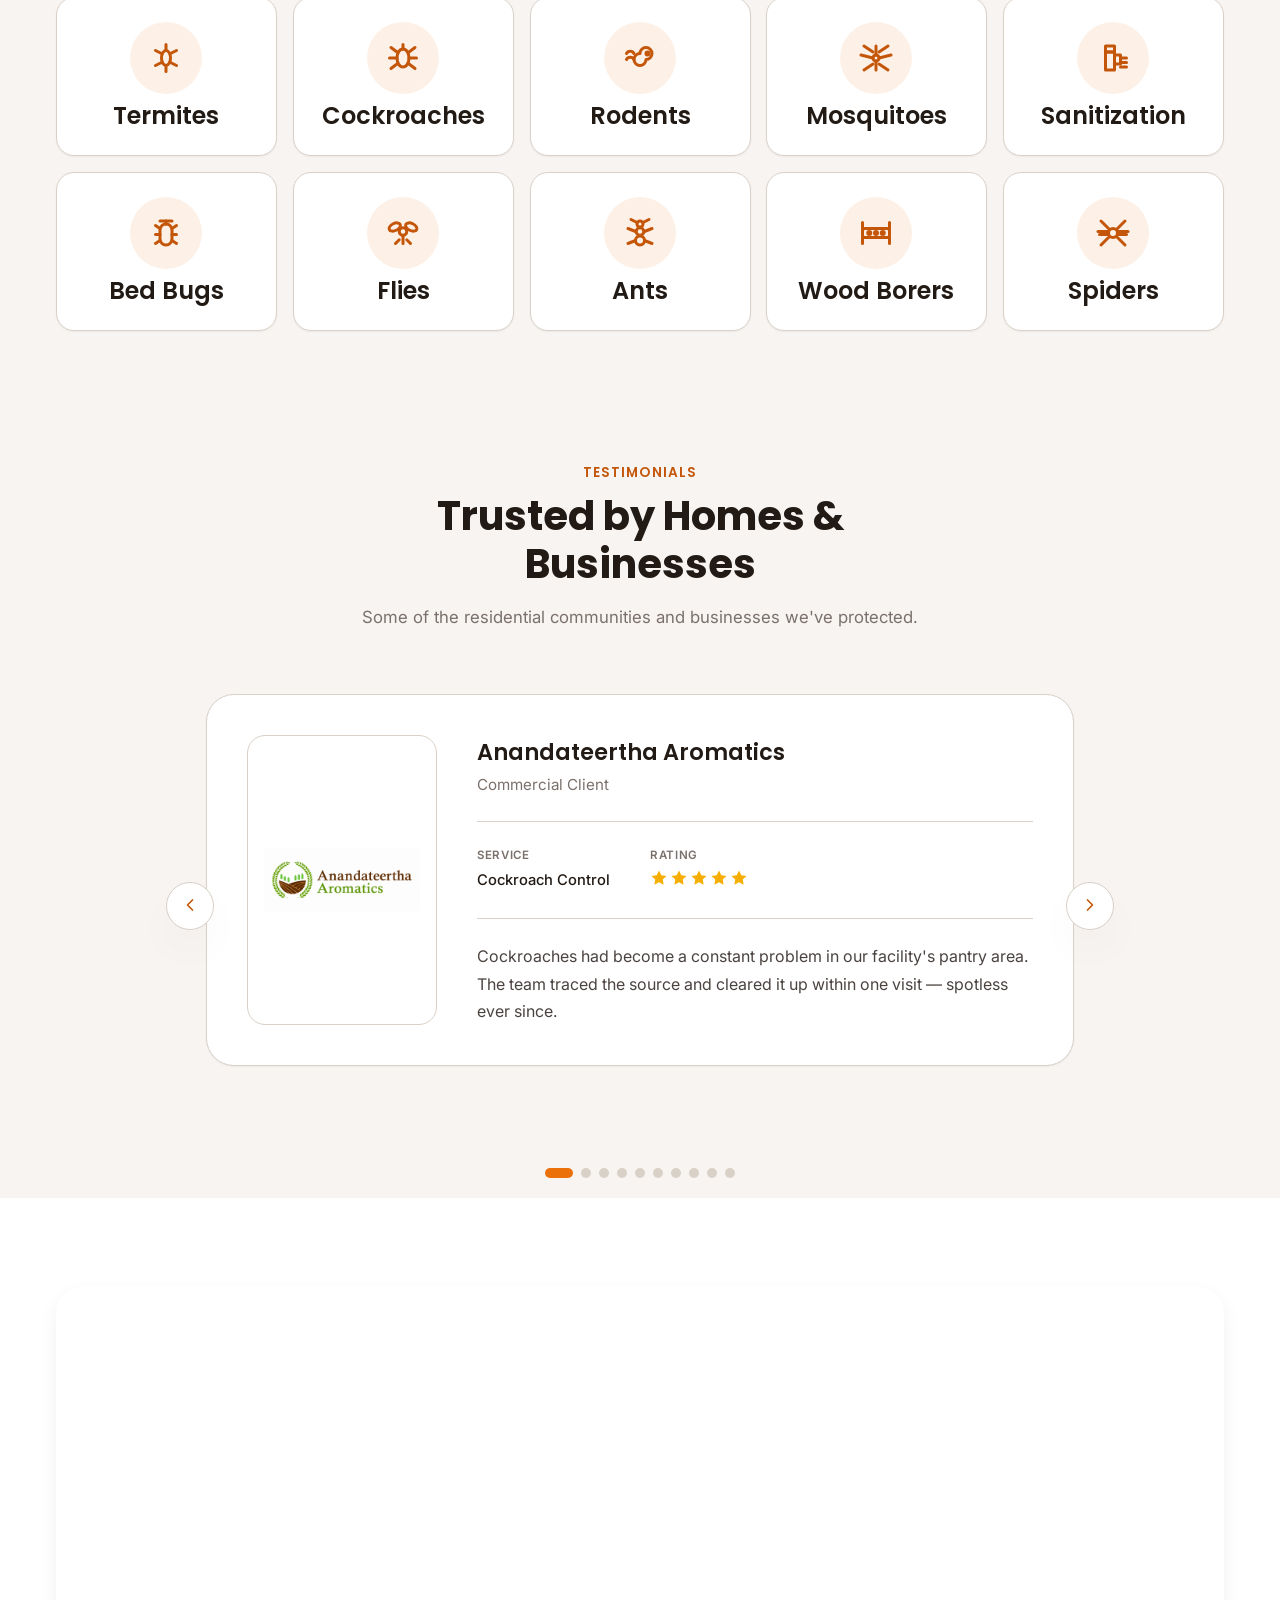
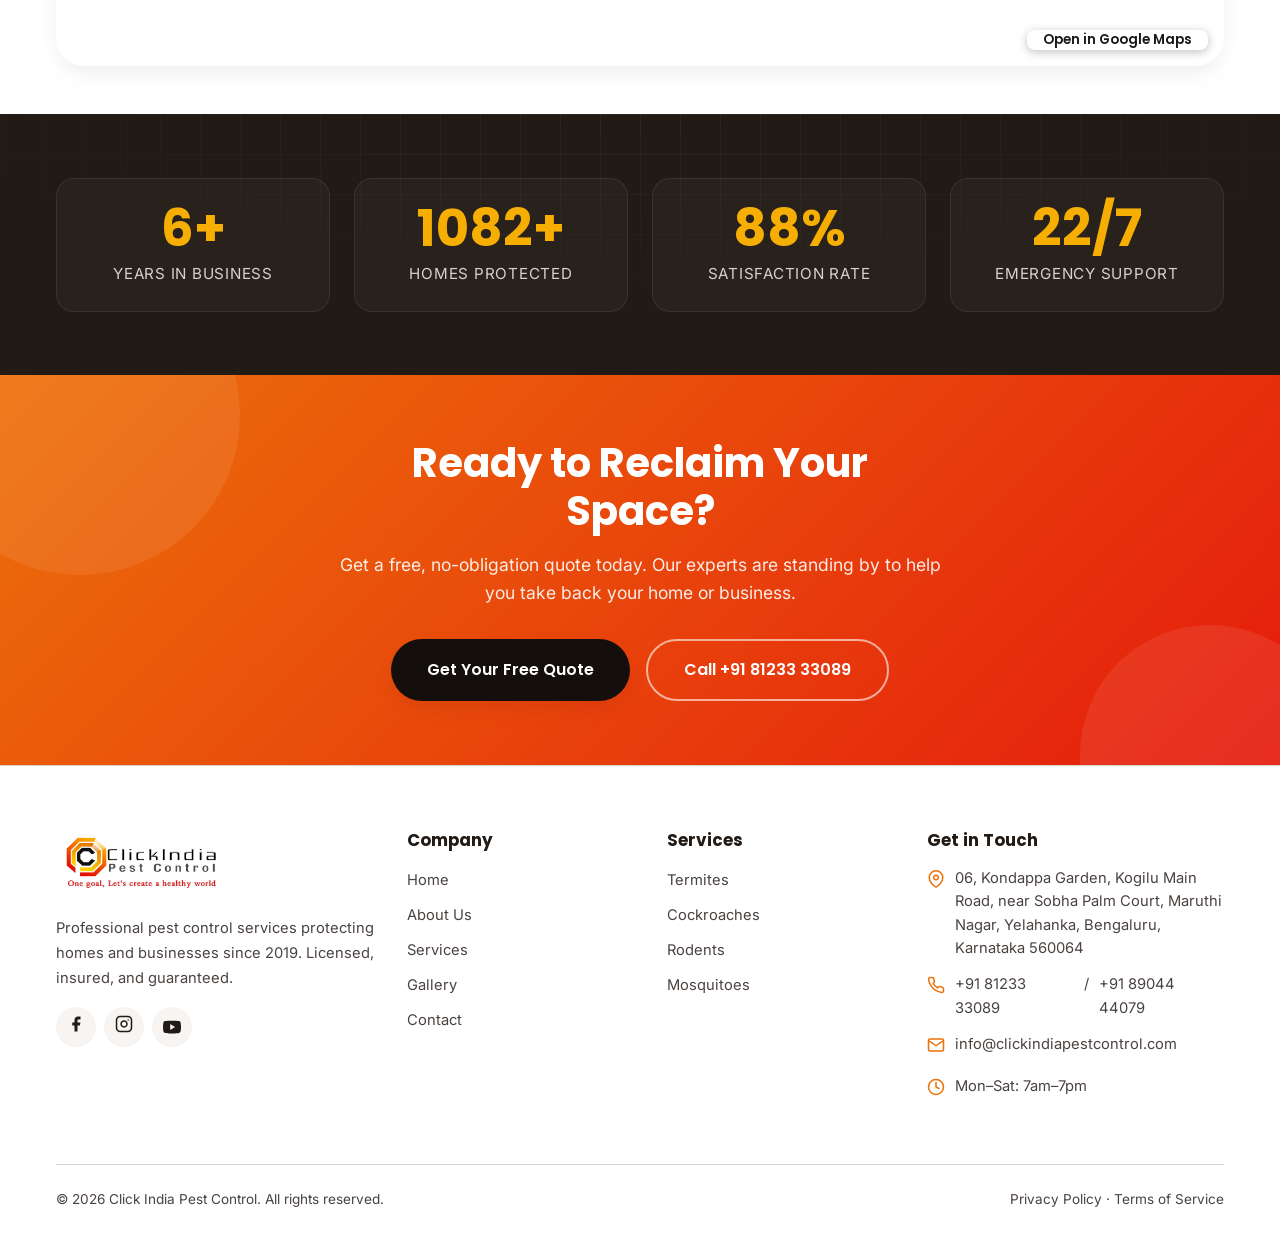
==== commit 52dee336: "commited all files" ====
--- a/index.html
+++ b/index.html
@@ -1357,7 +1357,7 @@
           </div>
         </div>
         <div class="footer__bottom">
-          <p>&copy; 2026 ClickIndia Pest Control. All rights reserved.</p>
+          <p>&copy; 2026 Click India Pest Control. All rights reserved.</p>
           <p>
             <a href="#">Privacy Policy</a> &middot;
             <a href="#">Terms of Service</a>
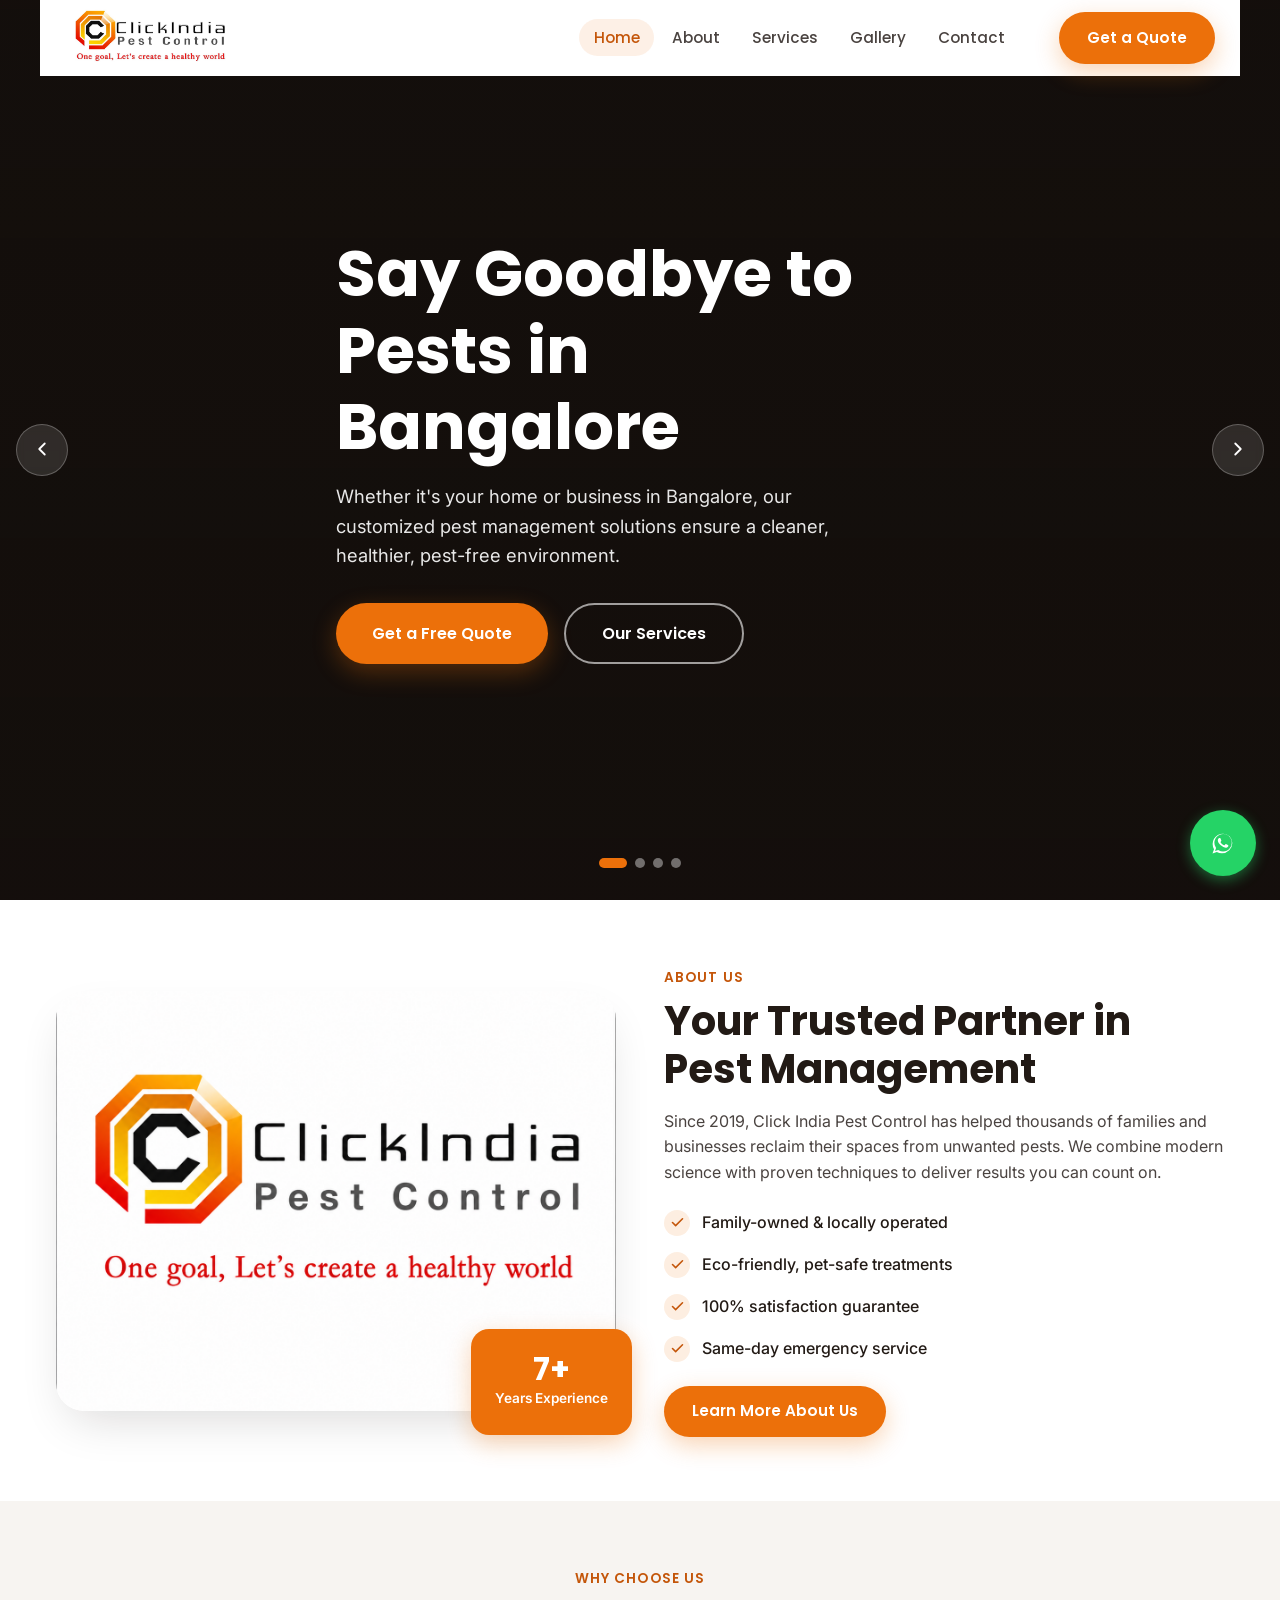
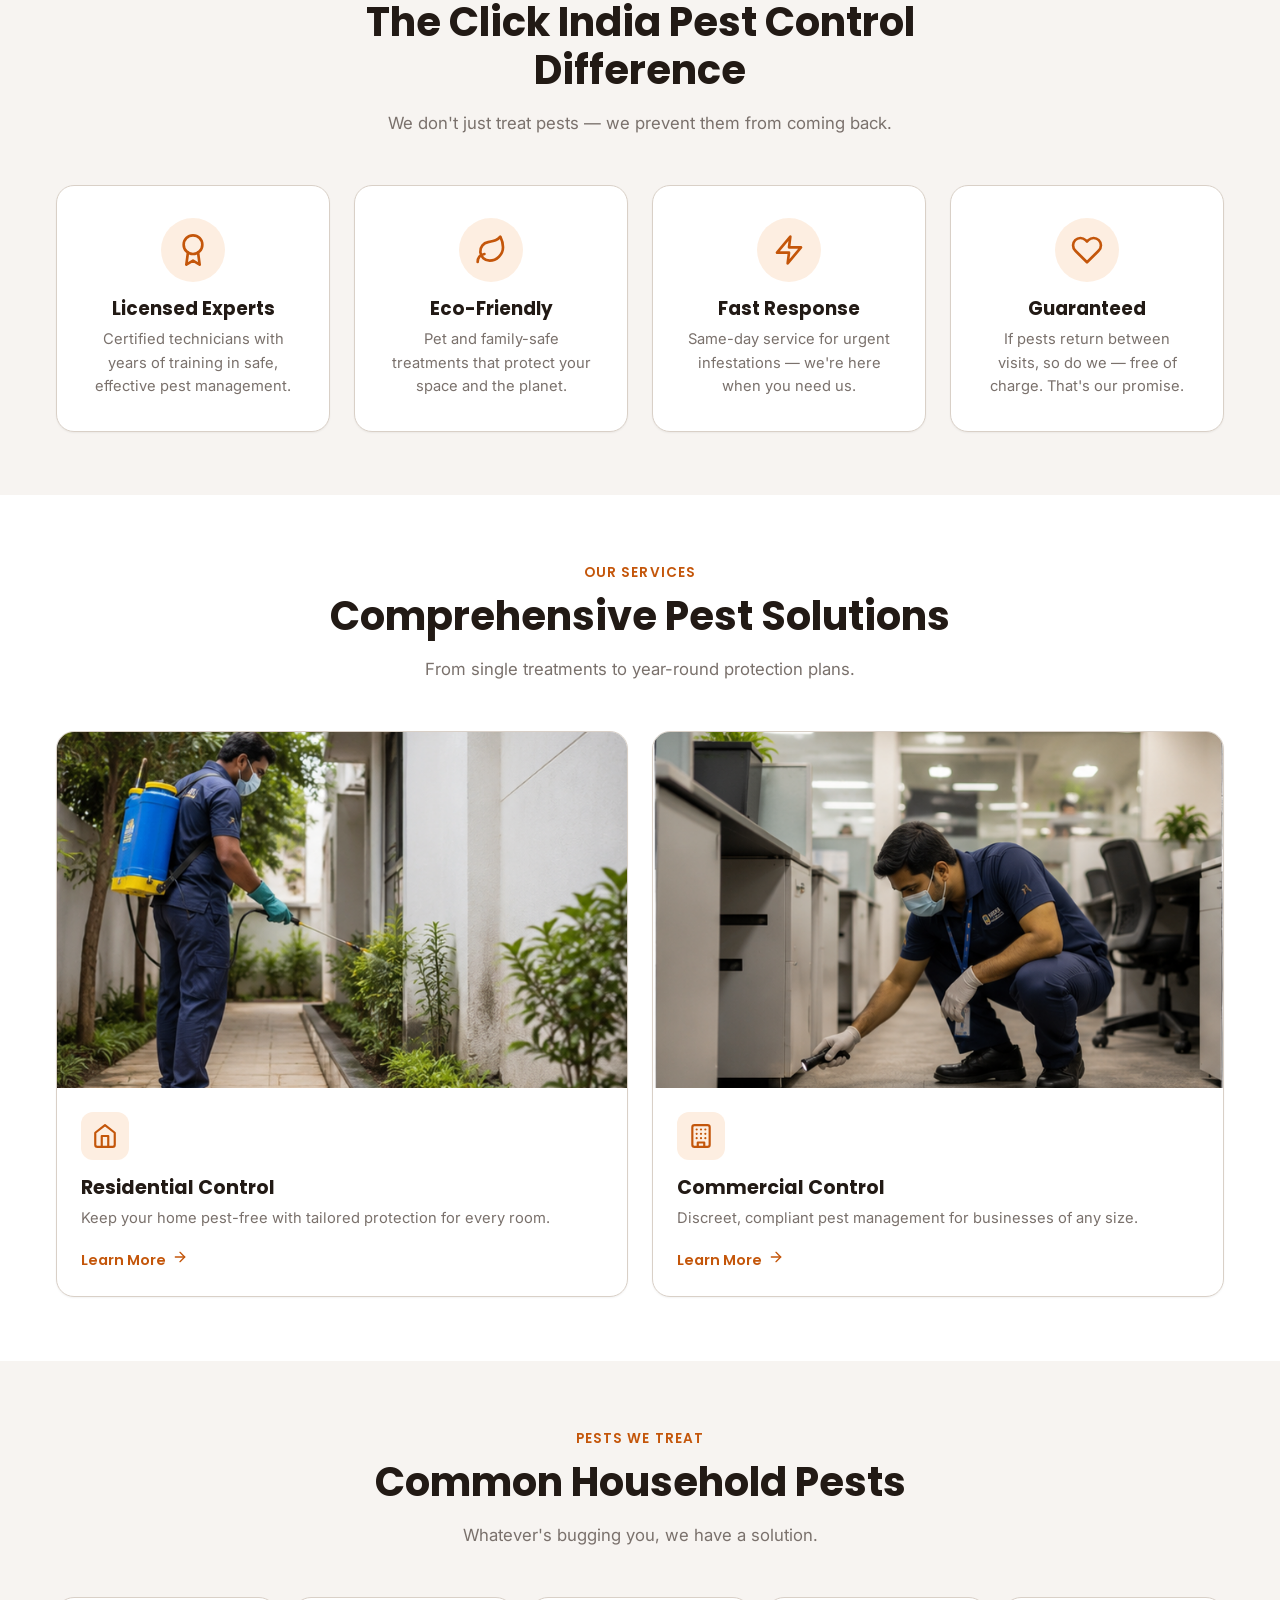
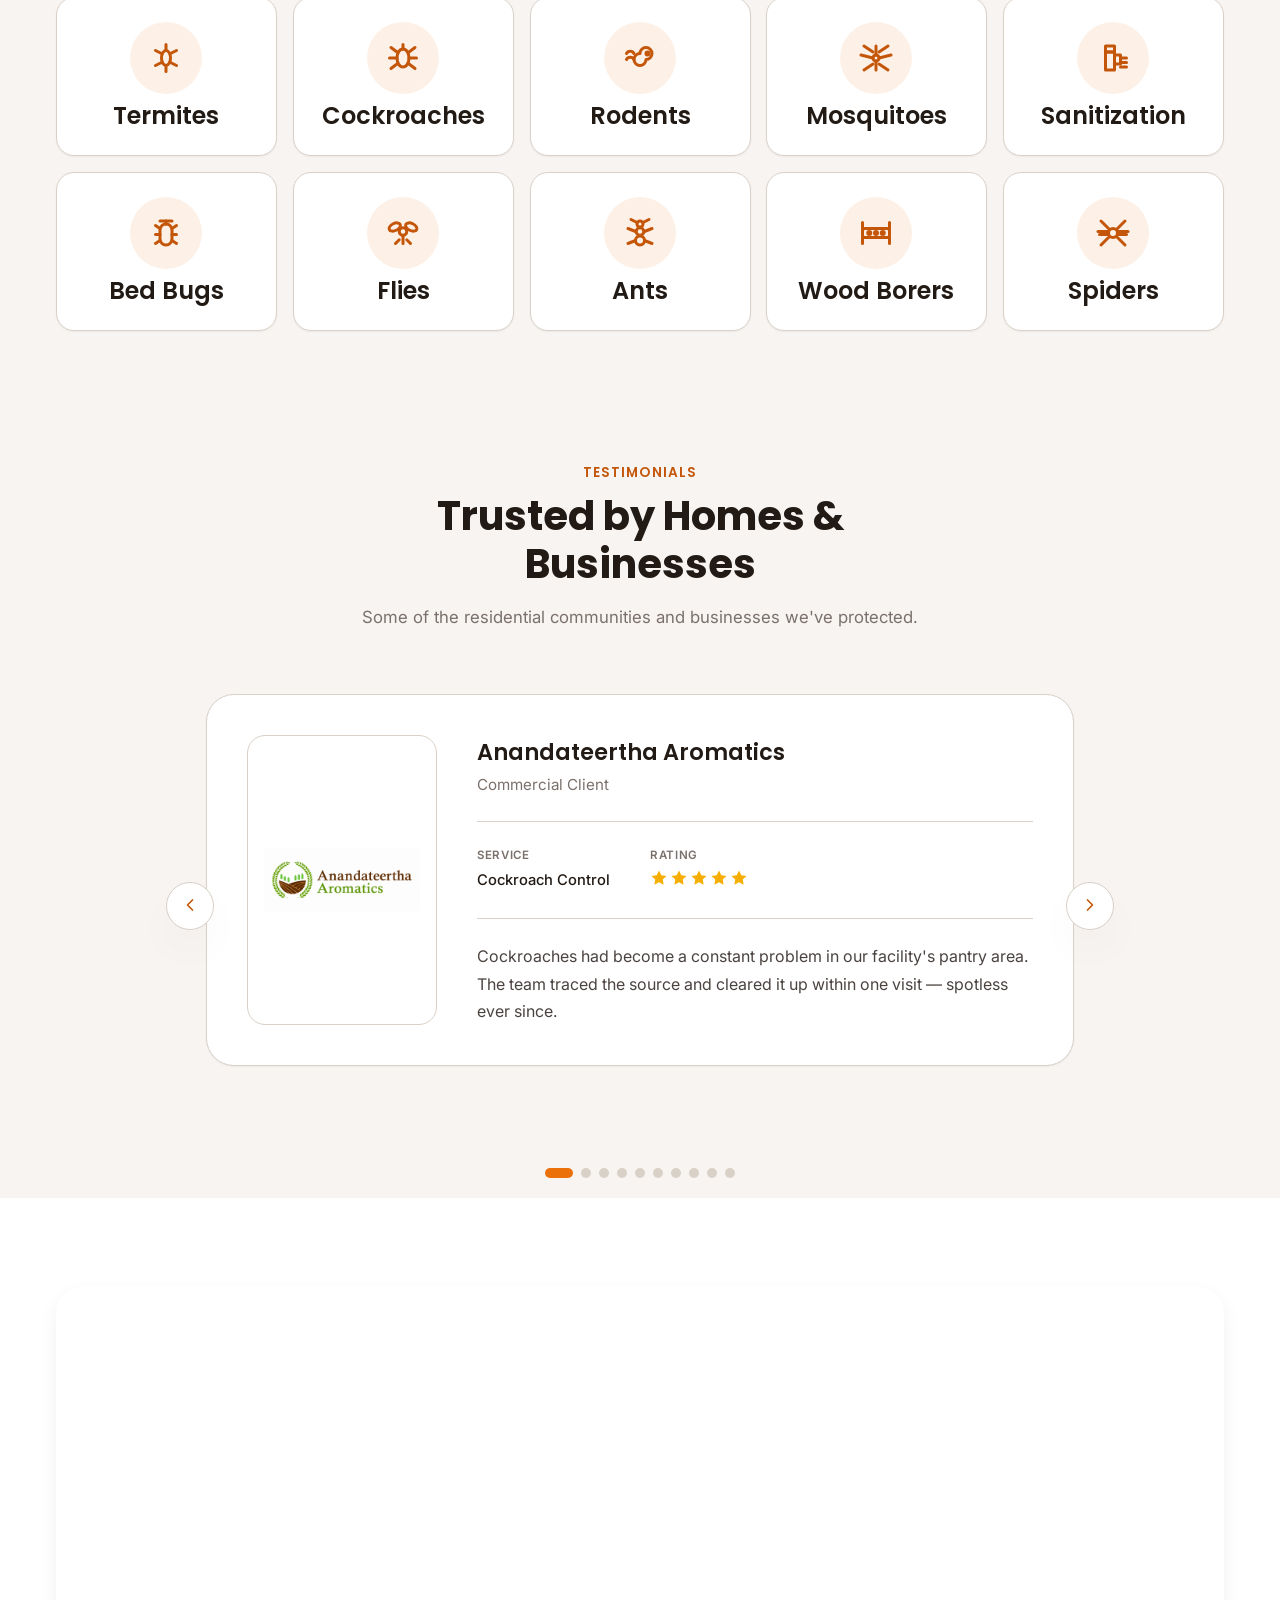
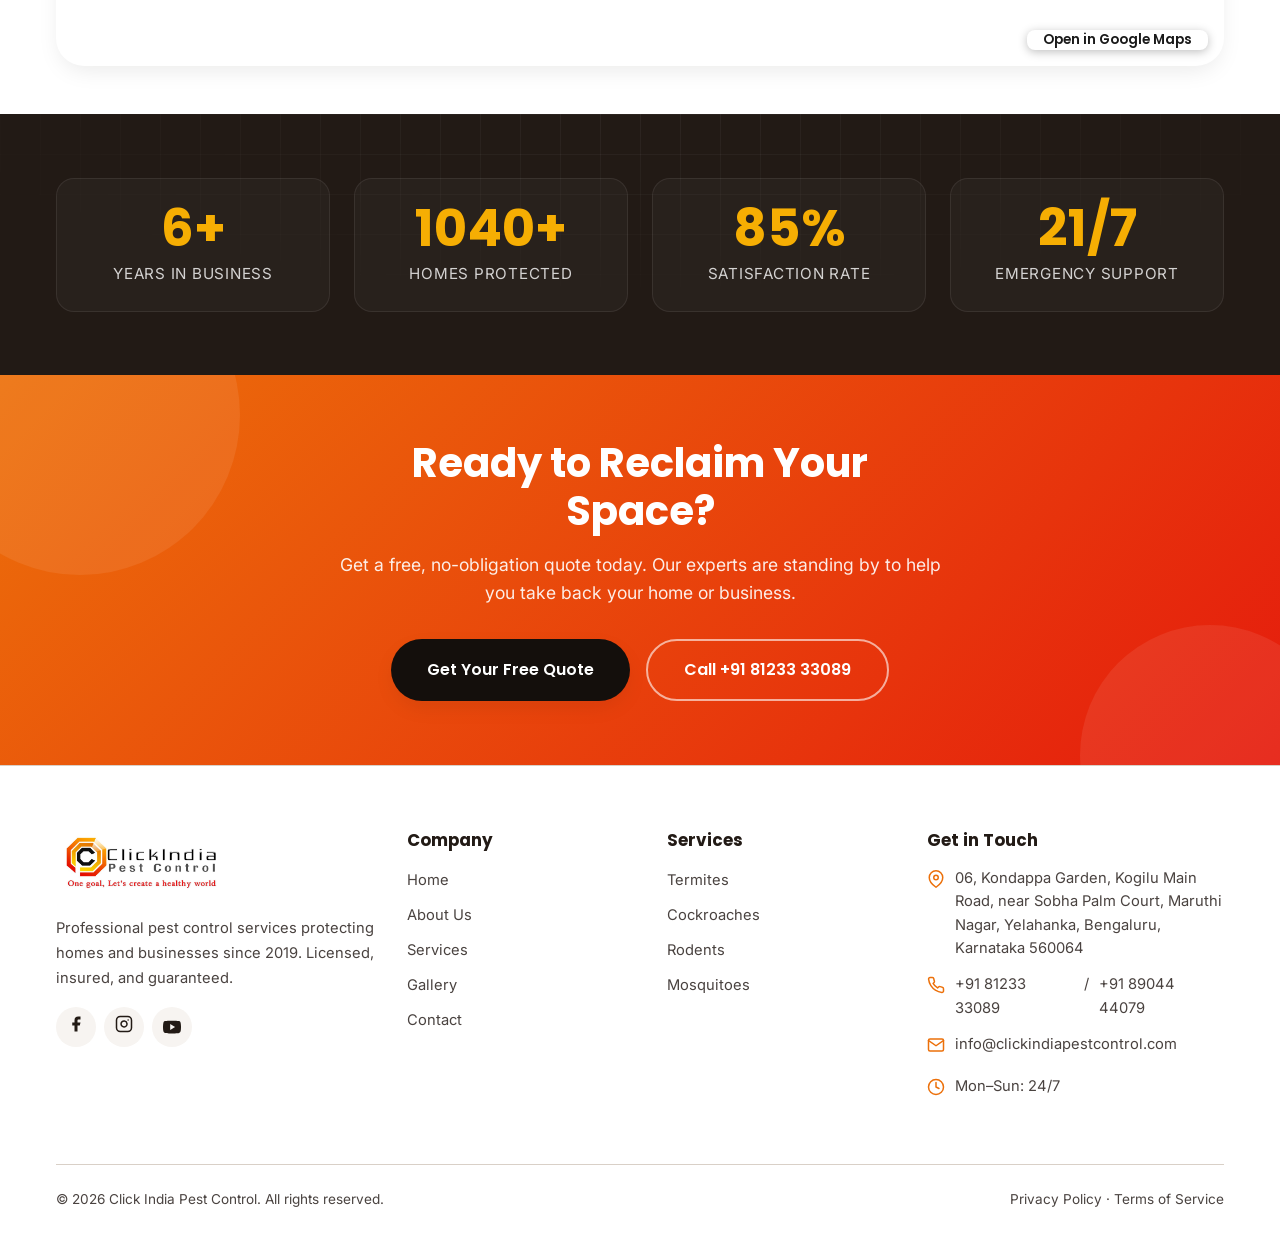
==== commit 46851466: "commited all files" ====
--- a/index.html
+++ b/index.html
@@ -1352,7 +1352,7 @@
                   >info@clickindiapestcontrol.com</a
                 >
               </li>
-              <li><span data-icon="clock"></span> Mon–Sat: 7am–7pm</li>
+              <li><span data-icon="clock"></span> Mon–Sun: 24/7</li>
             </ul>
           </div>
         </div>
